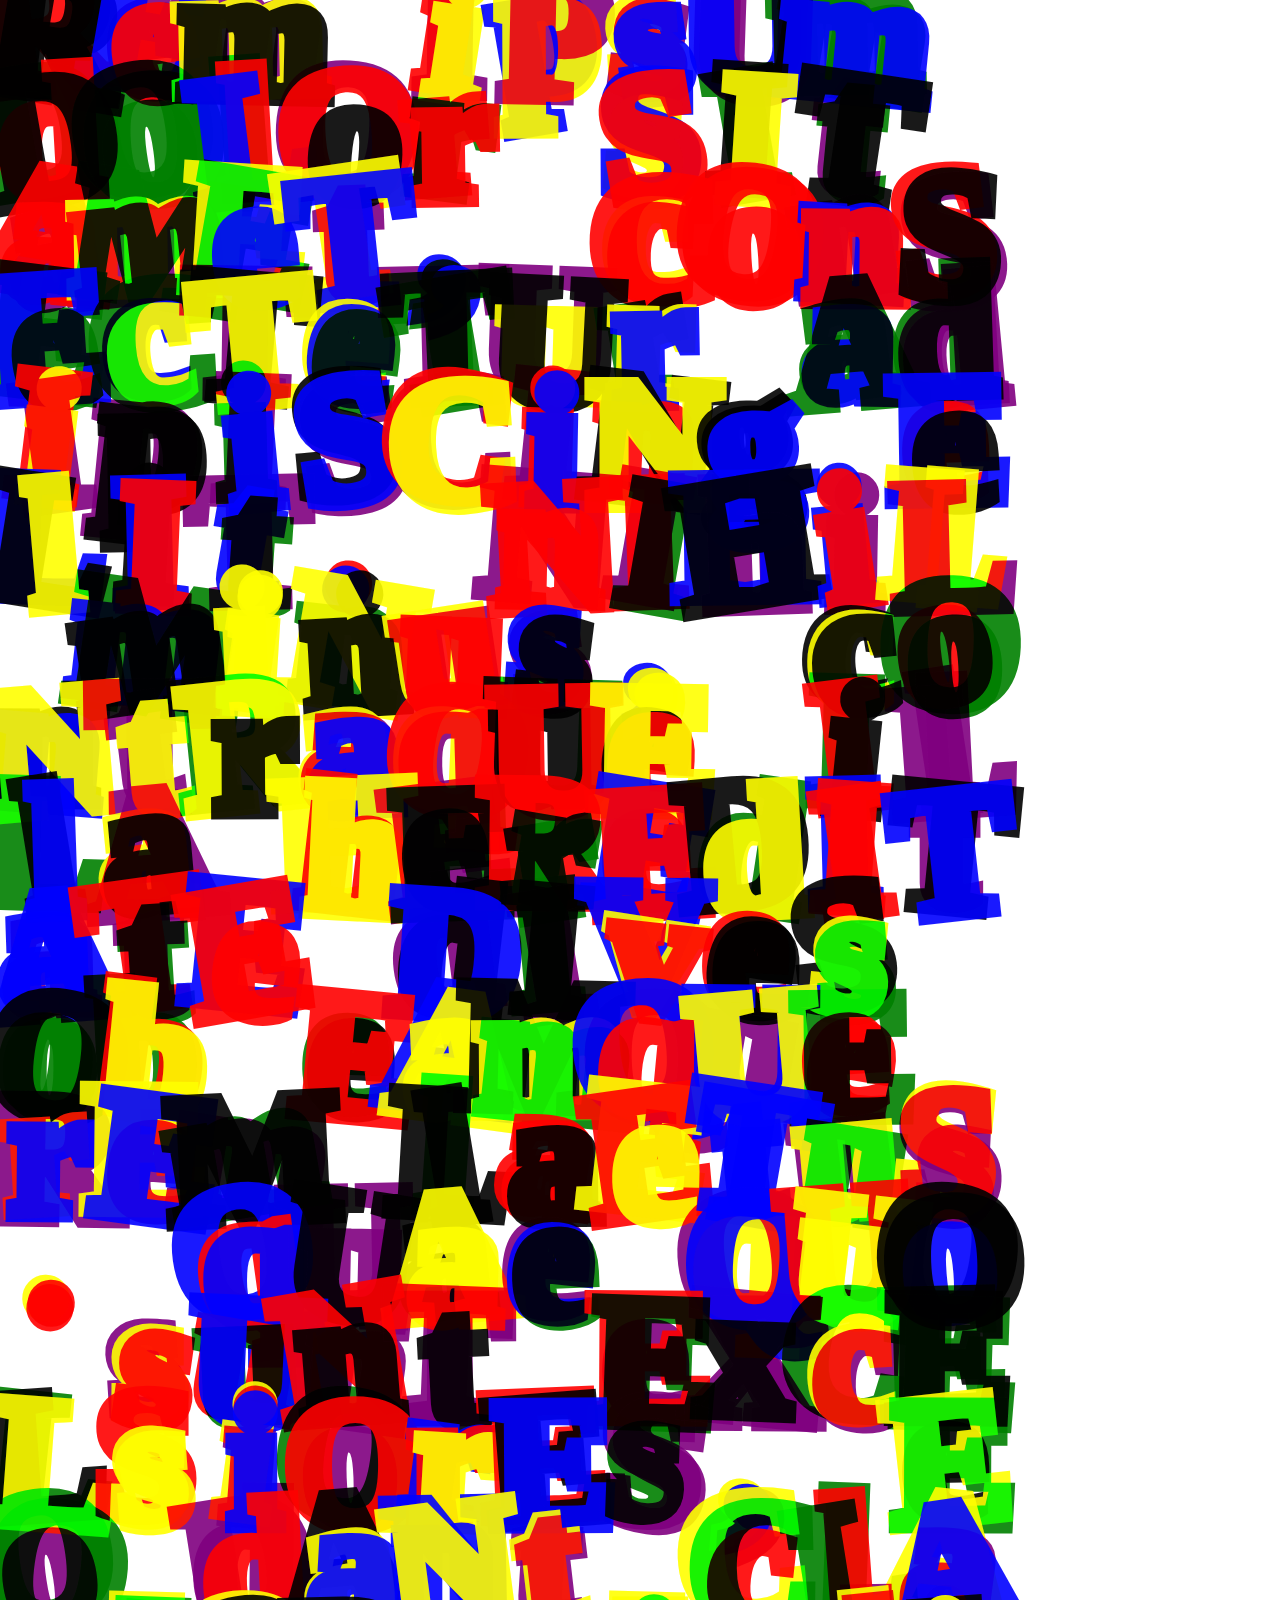
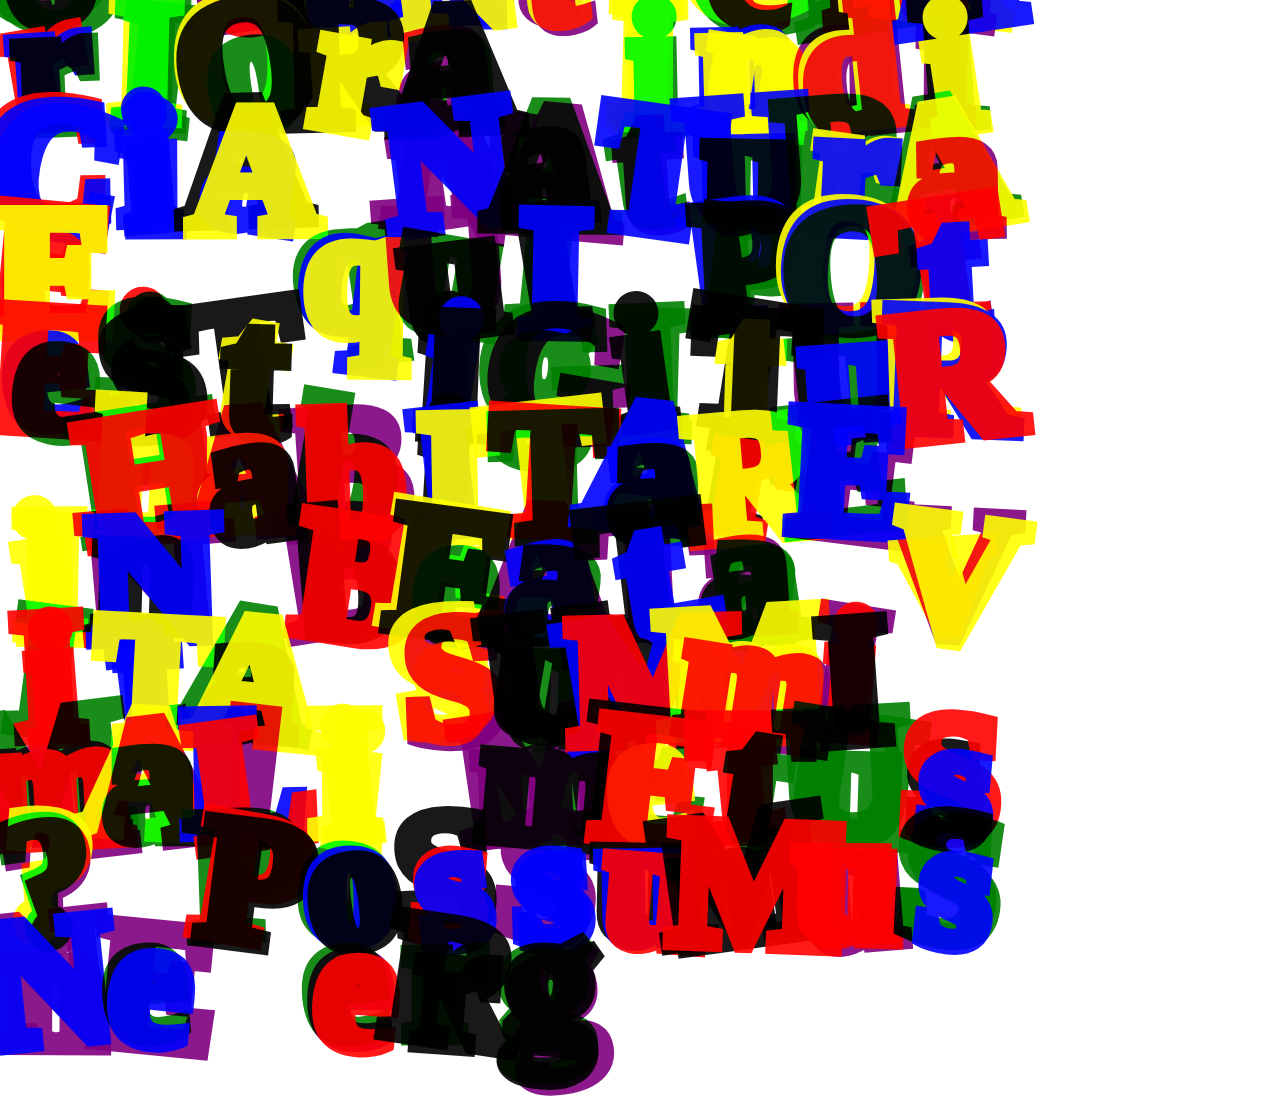
==== index.html @ 1a49ba99 "add: initial commit" ====
<!DOCTYPE html>
<html lang="en">
<head>
    <meta charset="UTF-8">
    <meta name="viewport" content="width=device-width, initial-scale=1.0">
    <title>Document</title>
    <link rel="stylesheet" href="styles.css" />
</head>
<body>
    <div id="main">
        <!-- <div class="letter">
            A
        </div>
        <div class="letterContainer">
            <svg class="letterSvg" style="width: 100%; height: 100%;">
                <text x="0" y="90" fill="black" stroke="red" stroke-width="21" font-family="Noto Sans" font-size="100px" font-weight="800">a</text>
            </svg>
        </div> -->

        <div class="letterContainer">
            <svg class="letterSvg" viewBox="0 0 100 100" preserveAspectRatio="xMidYMid slice">
              <text x="50%" y="50%" fill="red" stroke="red" stroke-width="10" font-family="Noto Sans" font-size="100" font-weight="800" text-anchor="middle" dominant-baseline="middle">a</text>
            </svg>
            <svg class="letterSvg" viewBox="0 0 100 100" preserveAspectRatio="xMidYMid slice" style="top: 20px; left: 20px;">
              <text x="50%" y="50%" fill="yellow" stroke="yellow" stroke-width="10" font-family="Noto Sans" font-size="100" font-weight="800" text-anchor="middle" dominant-baseline="middle">a</text>
            </svg>
        </div>
        <div class="letterContainer">
            <svg class="letterSvg" viewBox="0 0 100 100" preserveAspectRatio="xMidYMid slice">
              <text x="50%" y="50%" fill="blue" stroke="blue" stroke-width="10" font-family="Noto Sans" font-size="100" font-weight="800" text-anchor="middle" dominant-baseline="middle">a</text>
            </svg>
        </div>
    </div>
    
    <script src="app.js"></script>
</body>
</html>
---- styles.css ----
*{
    overflow: visible;
    margin: 0px;
    padding: 0px;
}

:root {
    --baldness: 100px;
  }

#main {
    width: 2048px;
    height: 2048px;

    transform-origin: left top;
    transform: scale(.5);
}


.letterContainer {
    width: 200px;
    height: 200px;
    display: inline-flex;
    justify-content: center;
    align-items: center;
    flex-direction: column;
    /* mix-blend-mode: exclusion; */
    position: relative;
}
.letterSvg {
    width: 100%;
    height: 100%;
    transform-origin: center center;
    transform: scale(2);
    mix-blend-mode: hard-light;
    position: absolute;
    opacity: 0.9;
}

/* svg.letterSvg {

} */
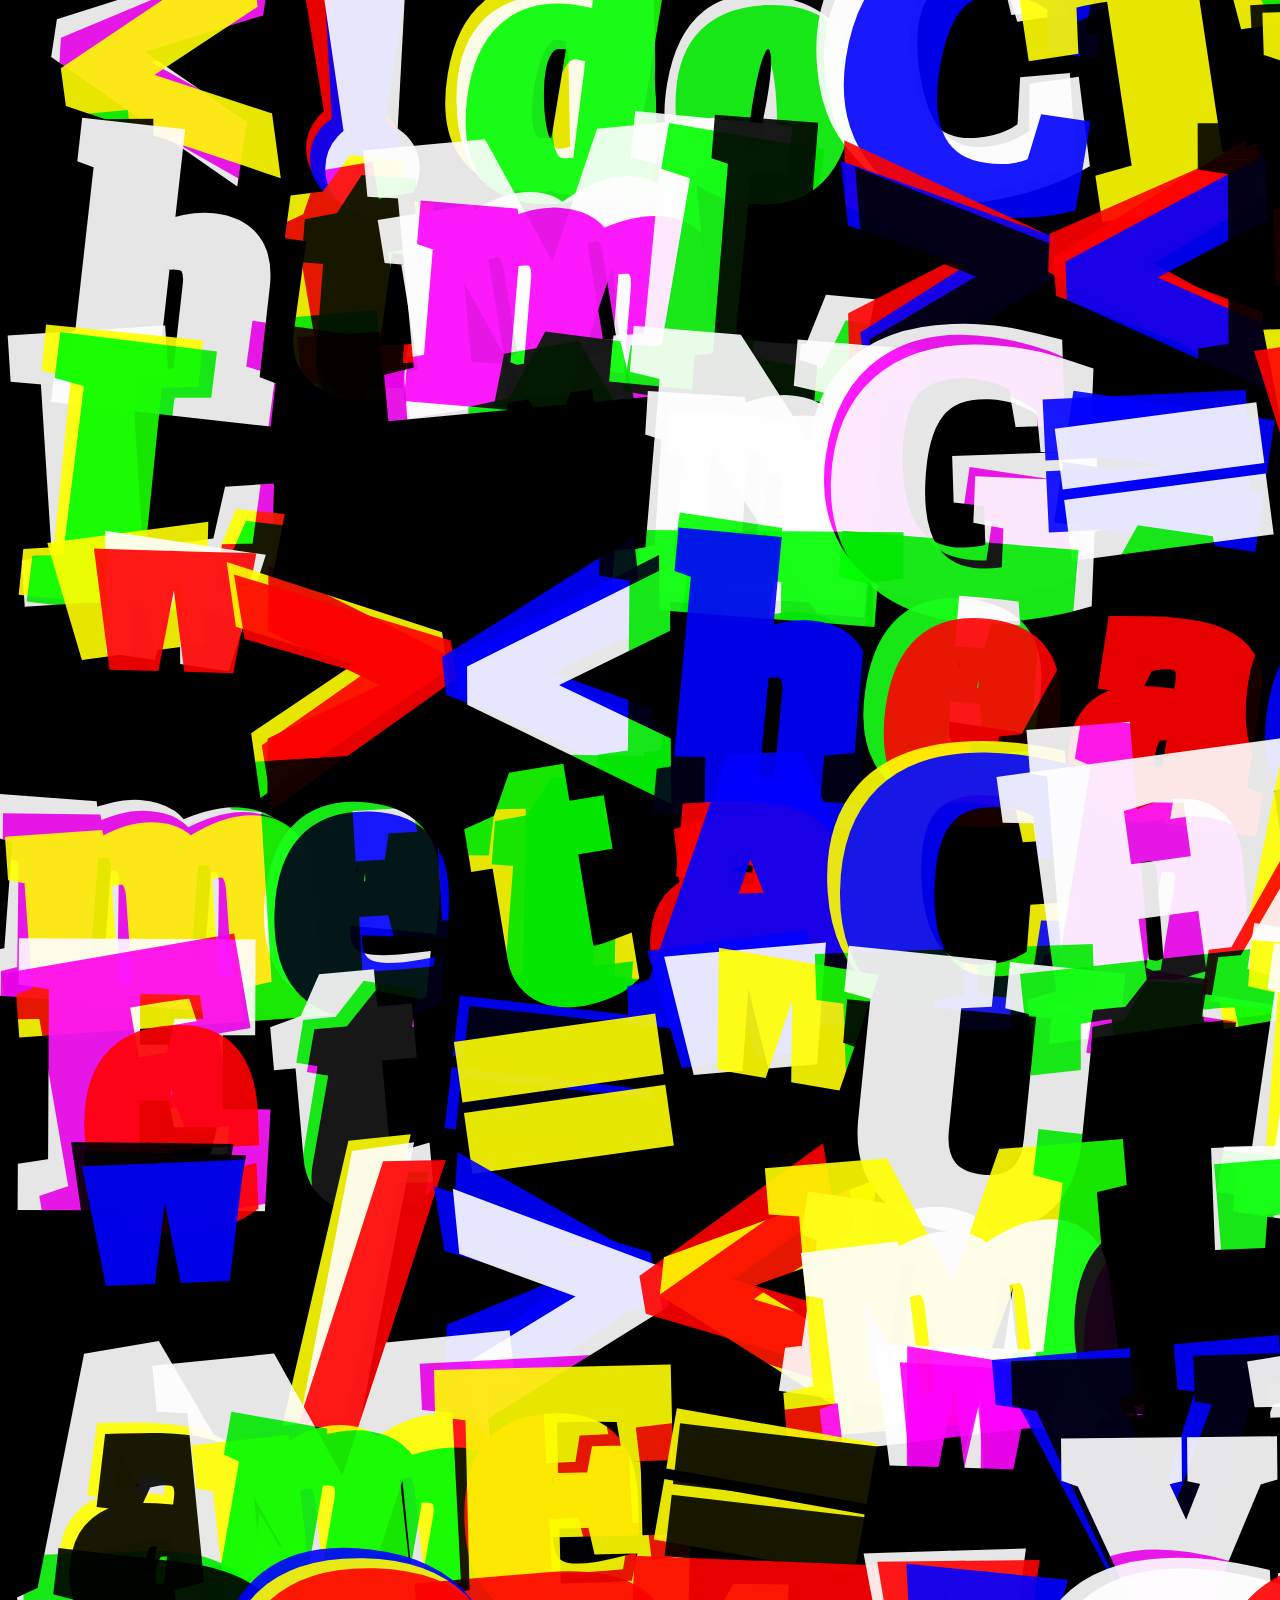
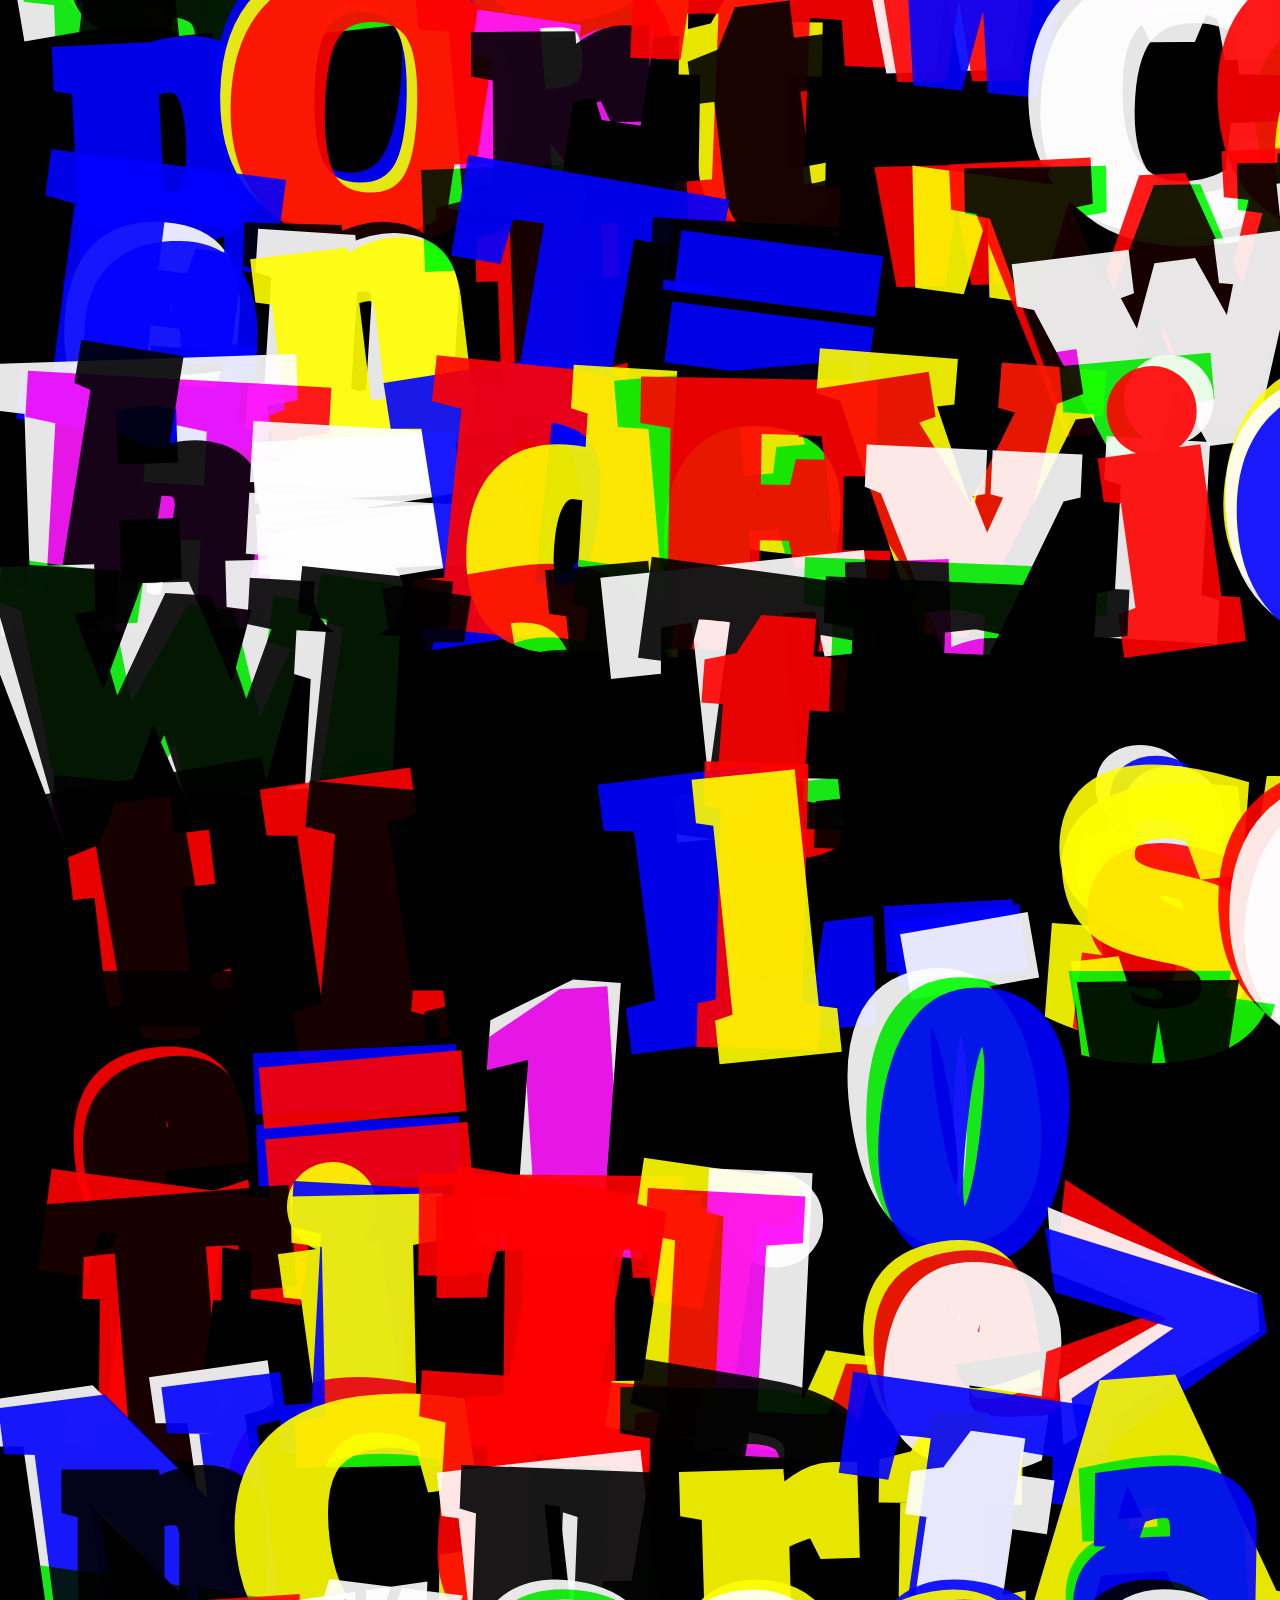
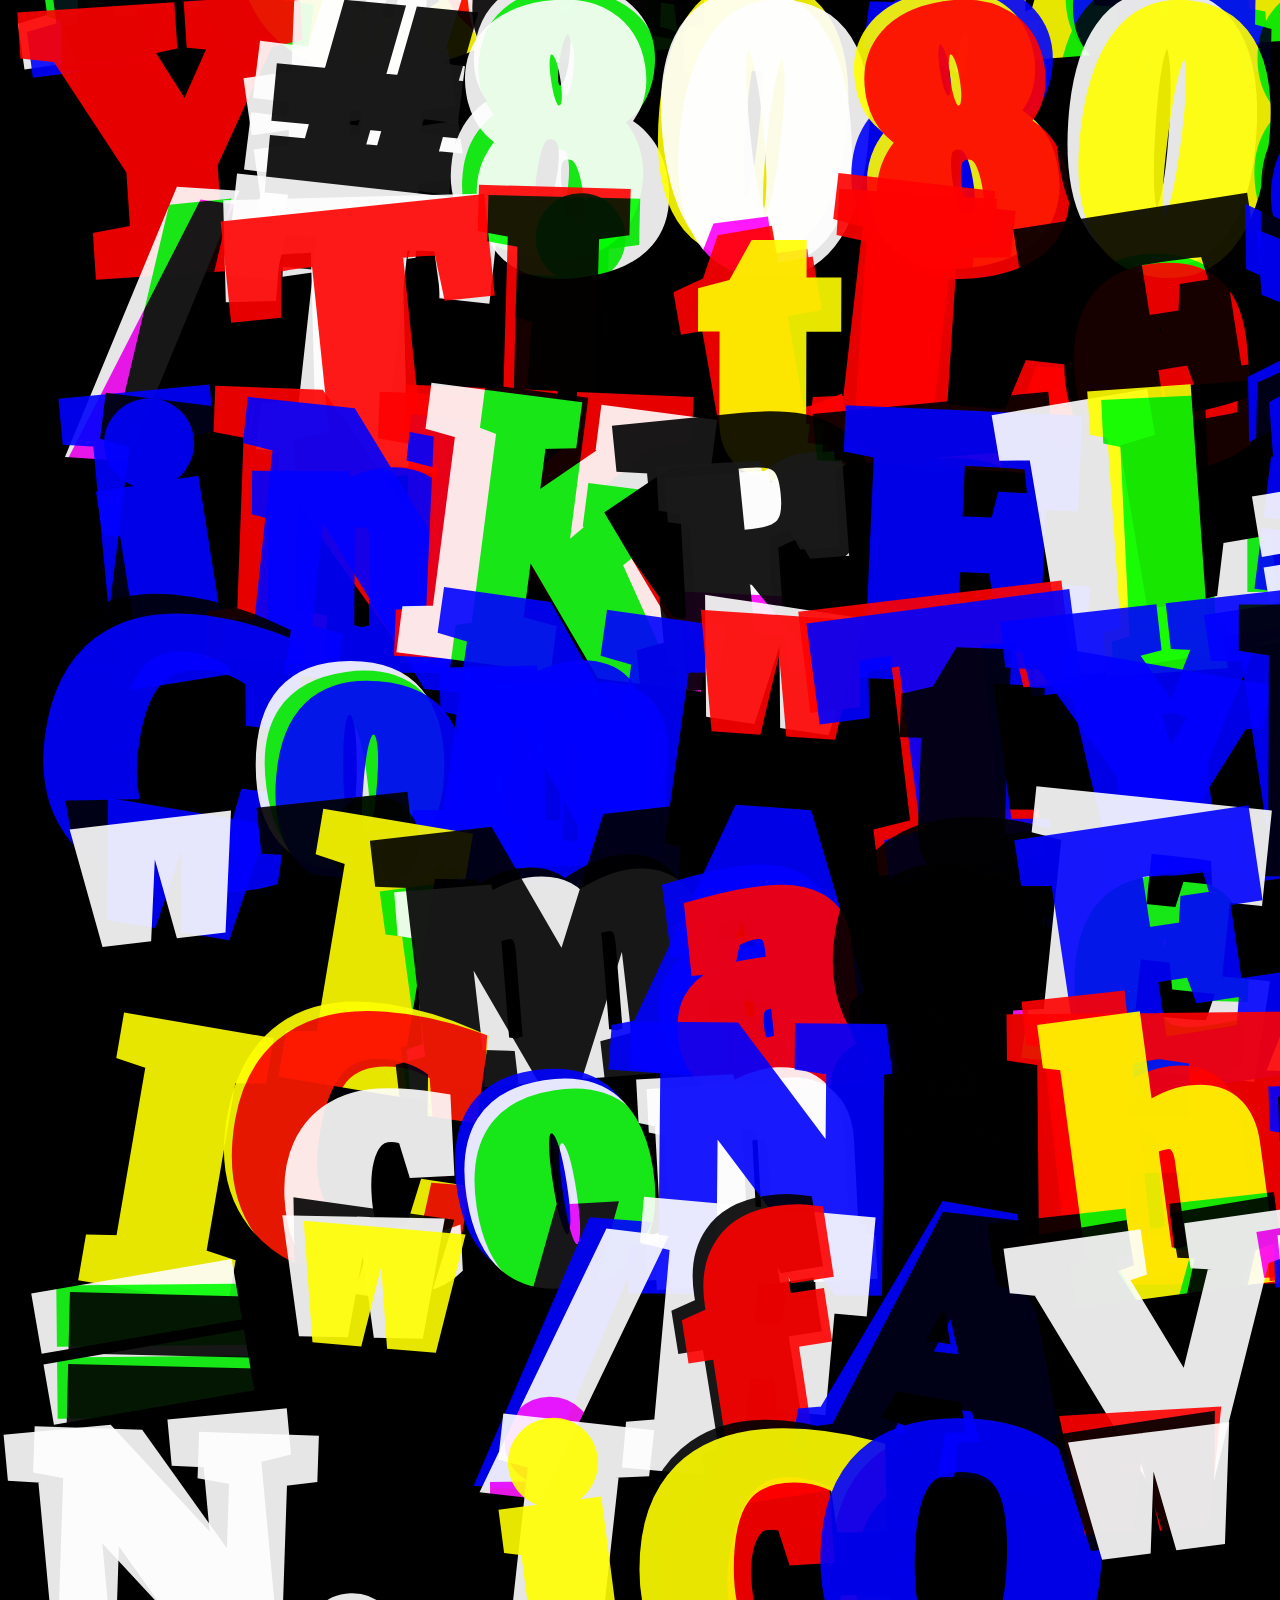
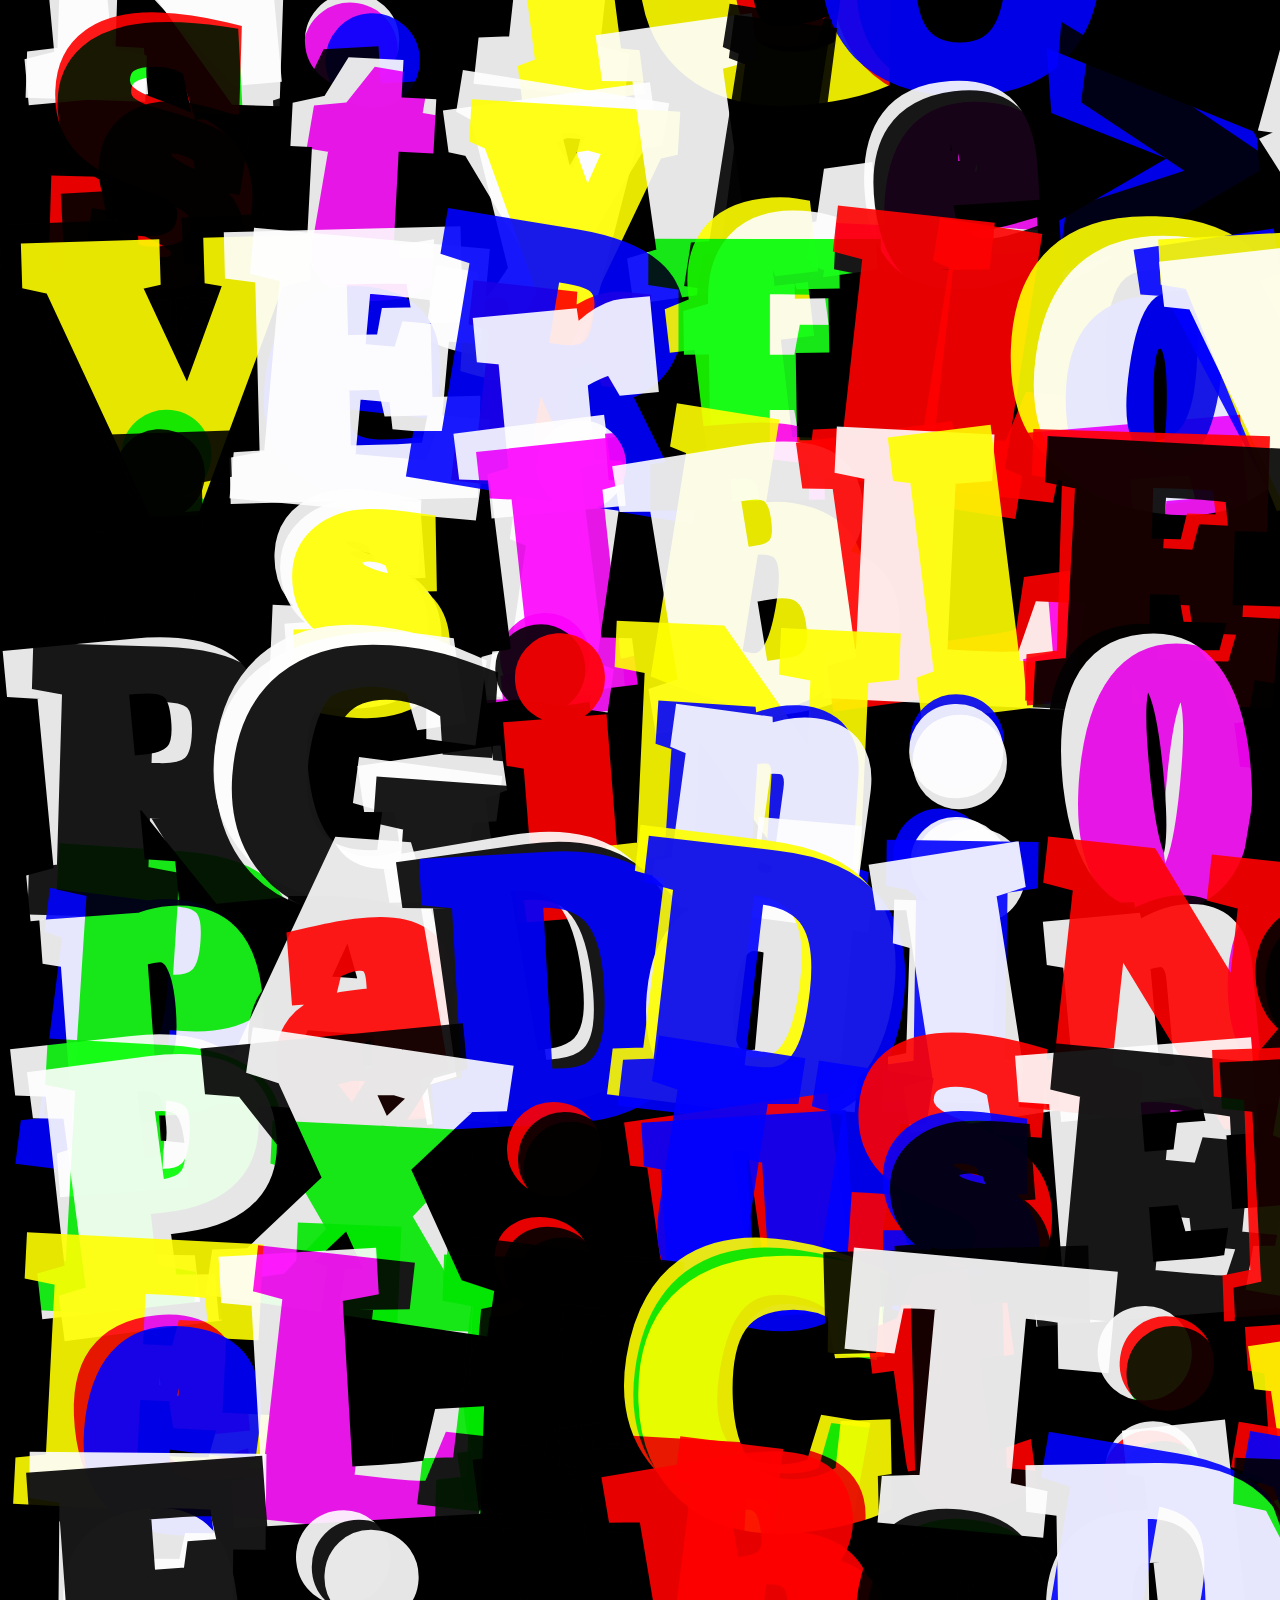
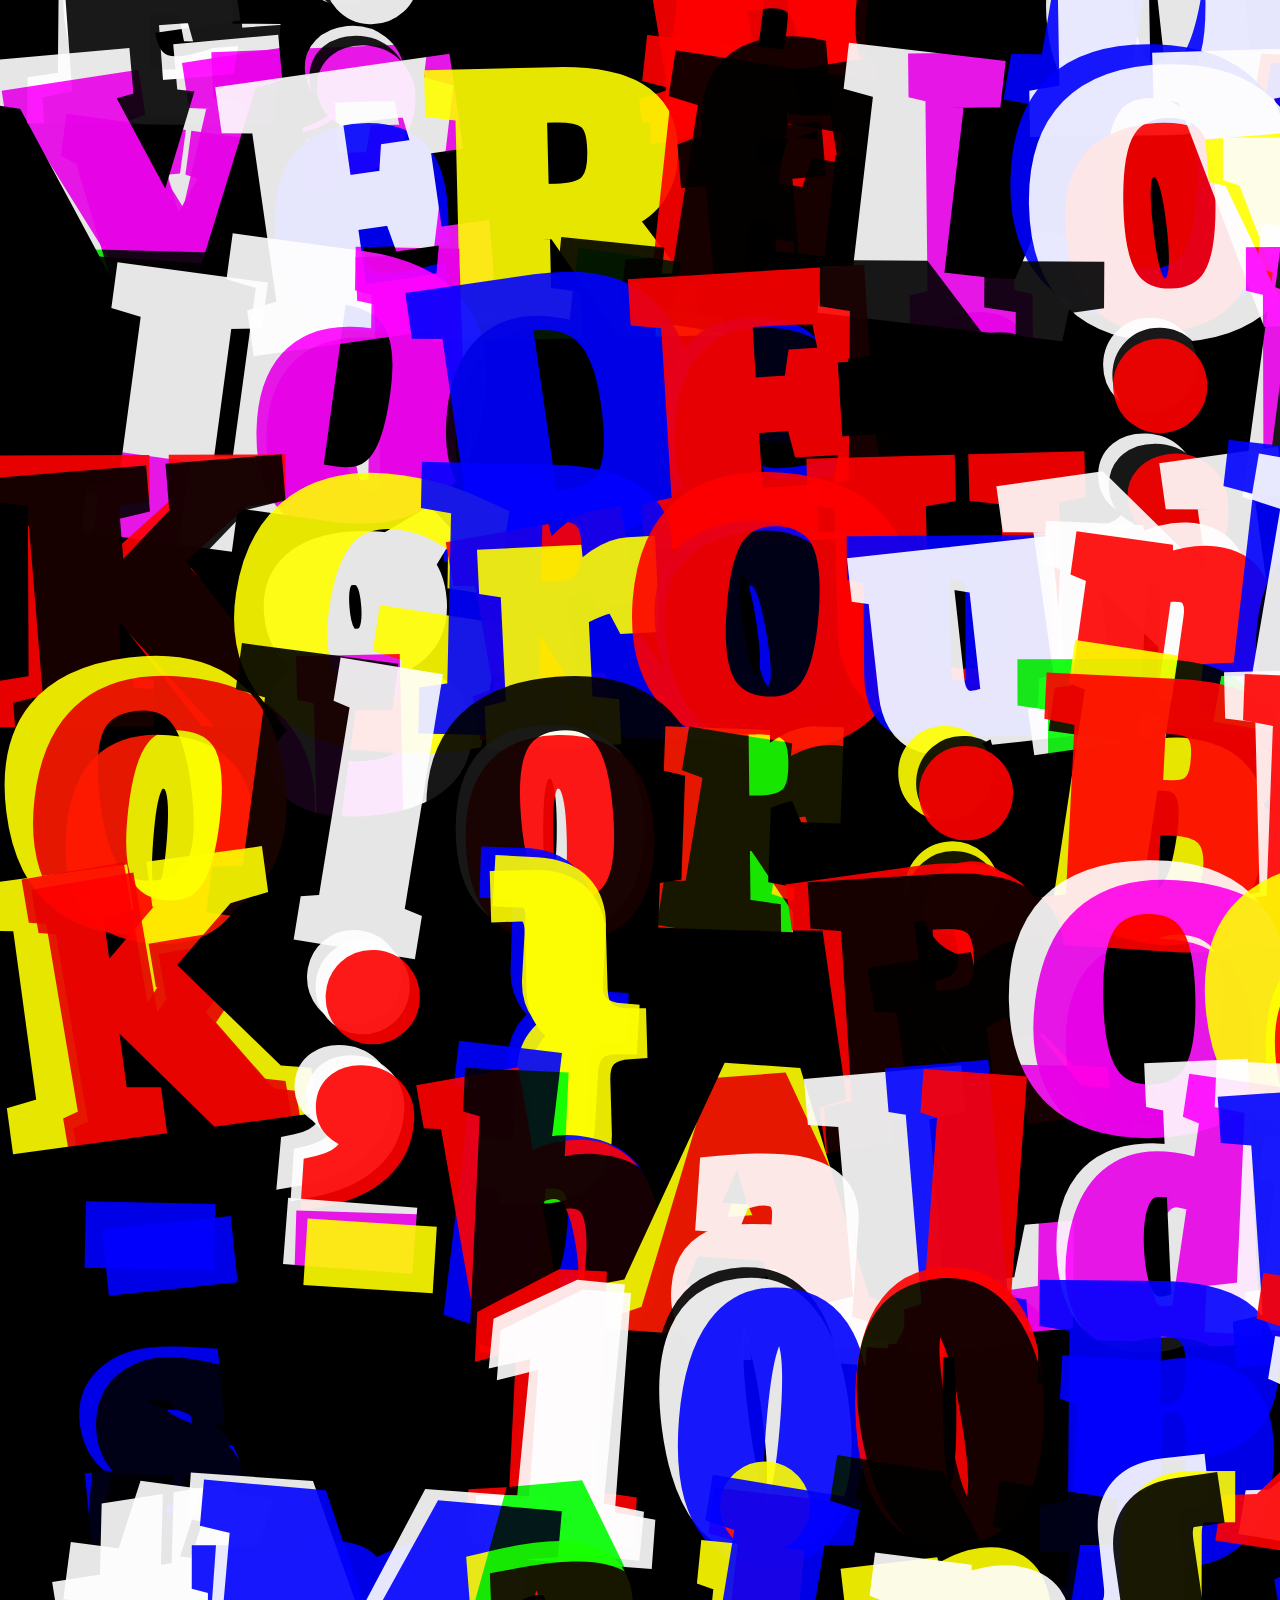
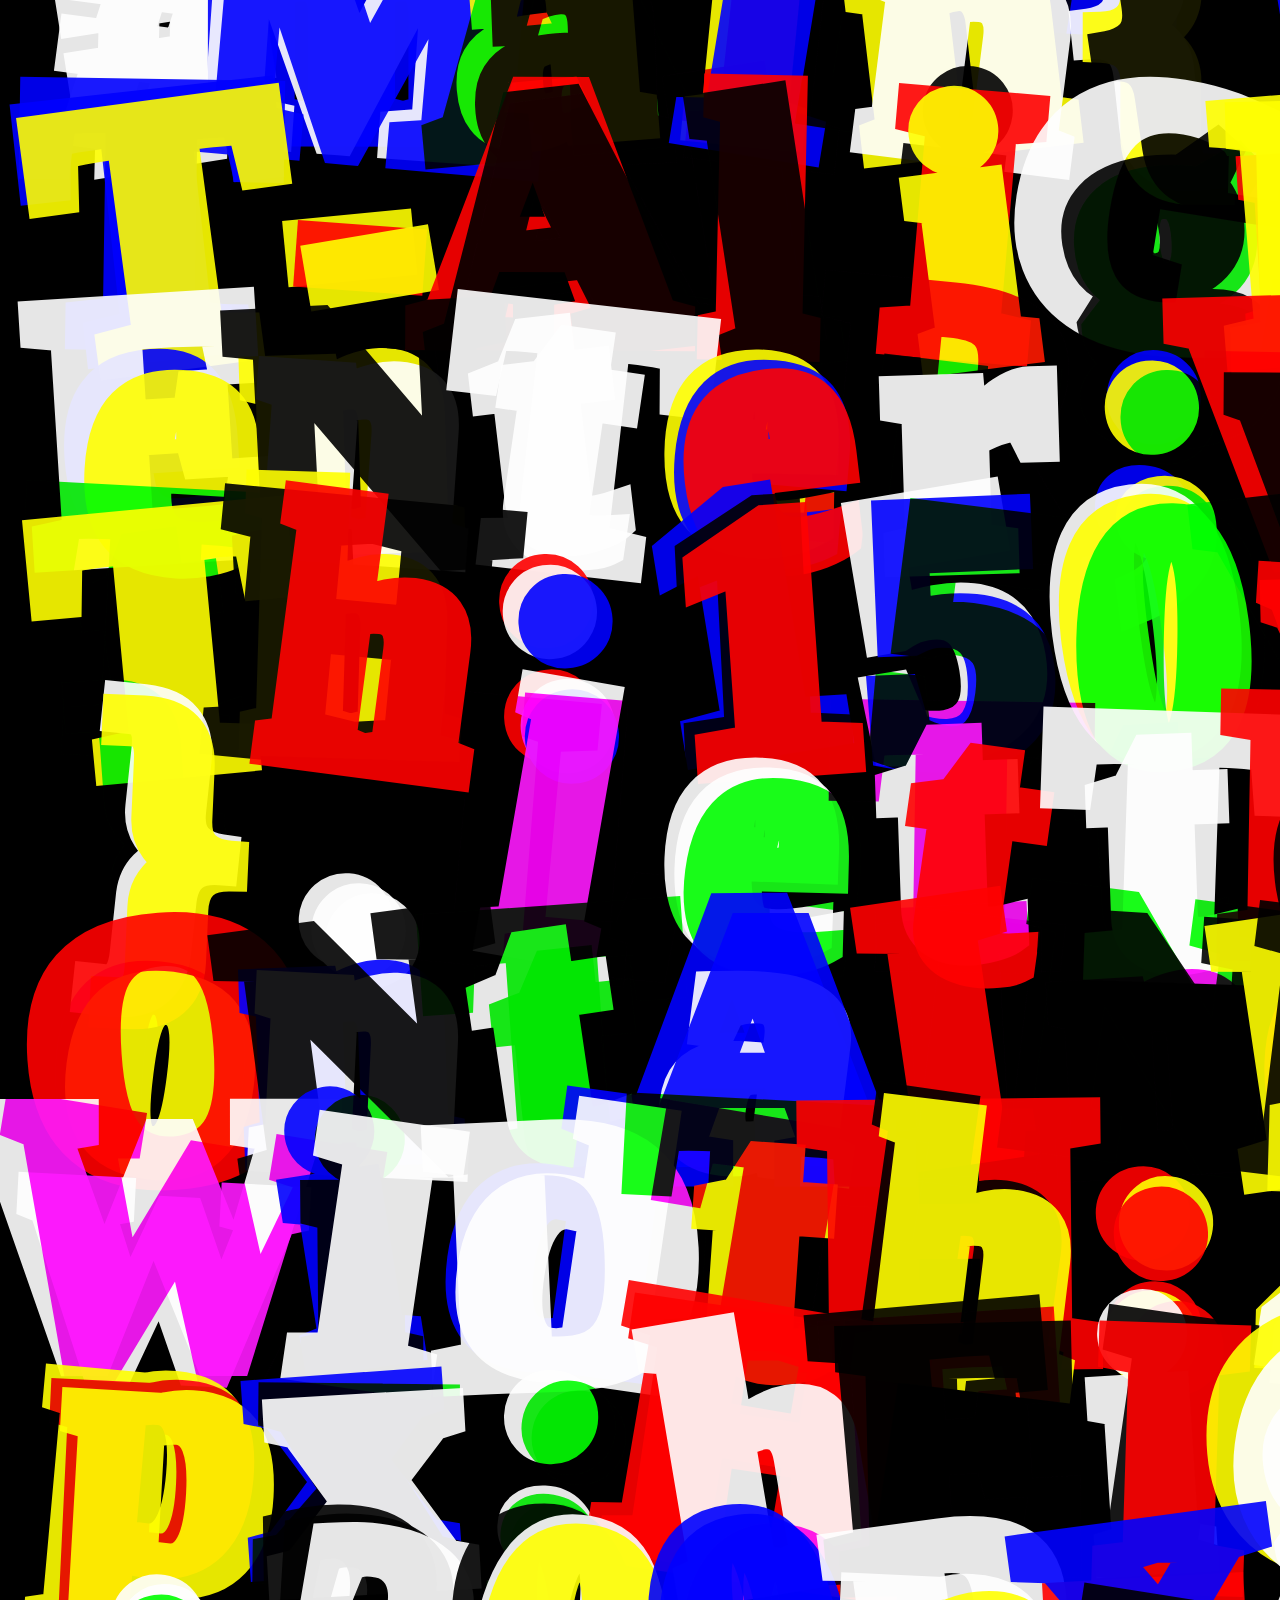
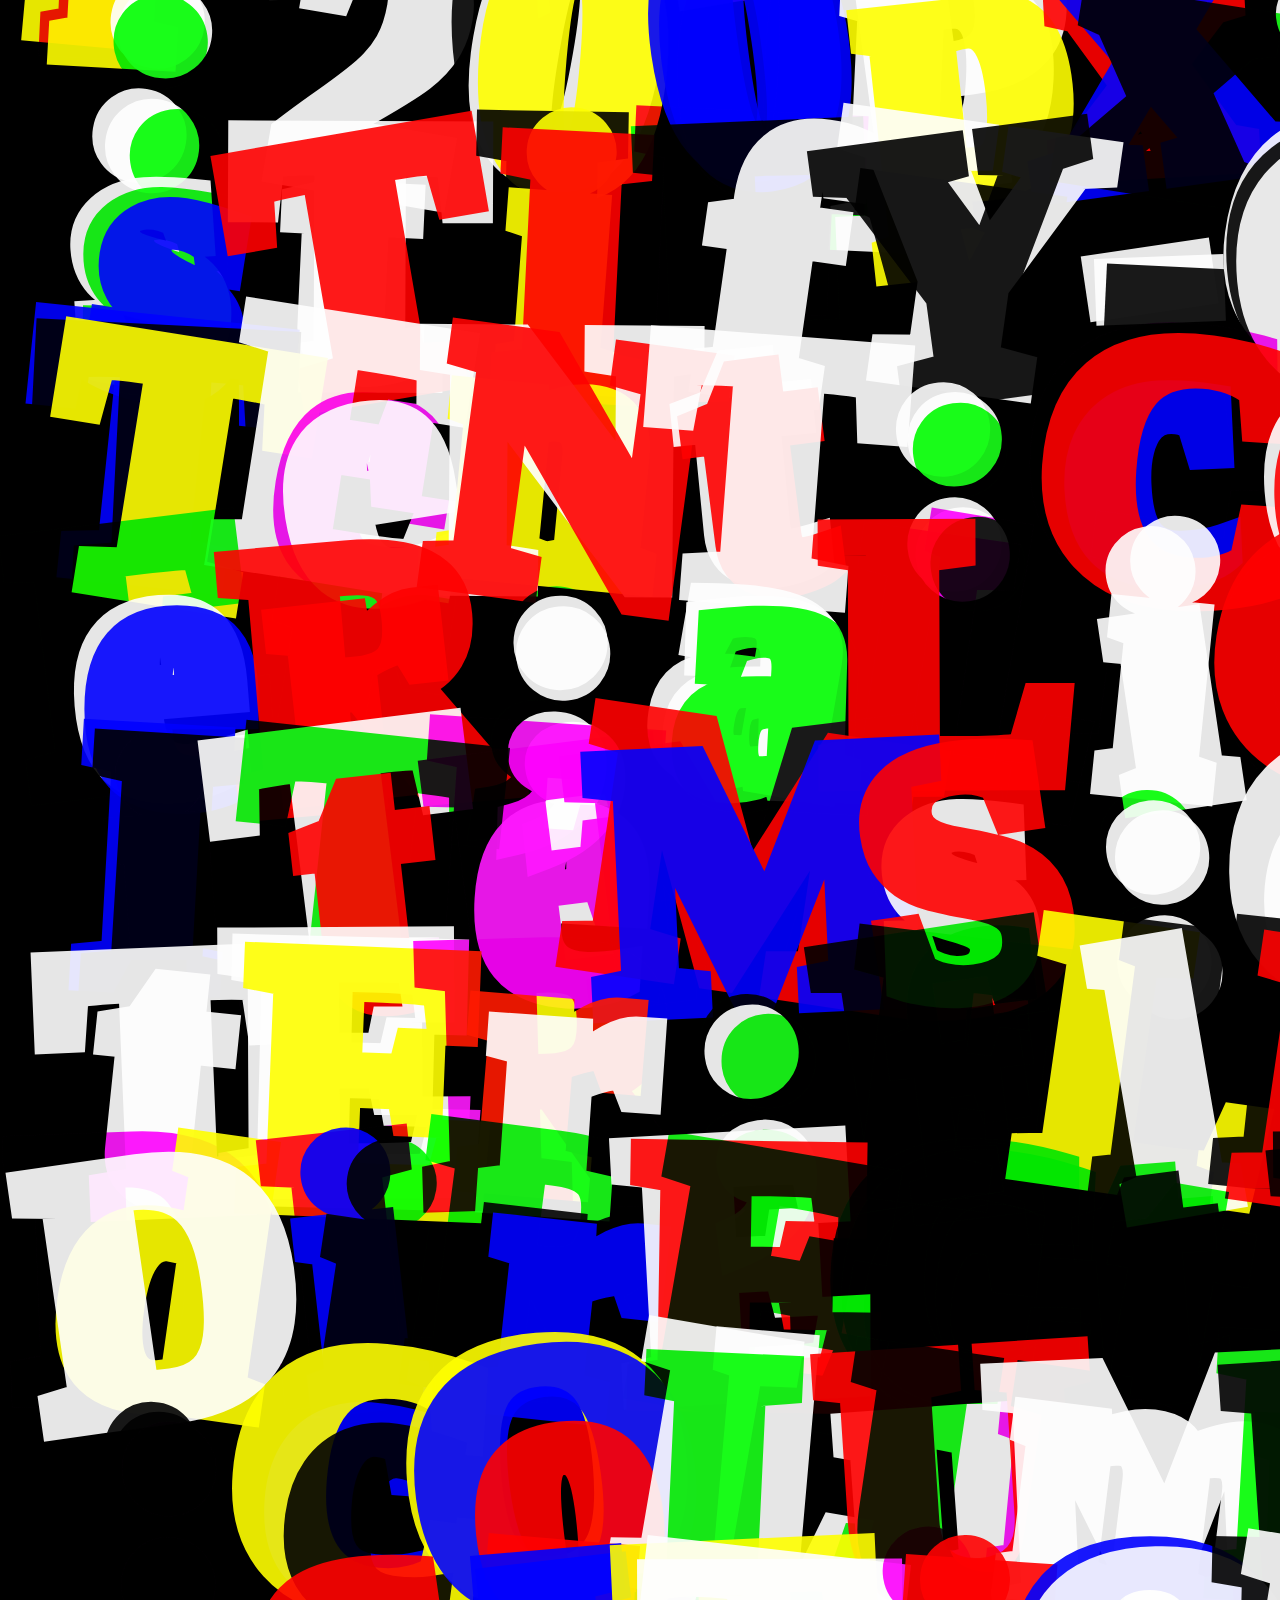
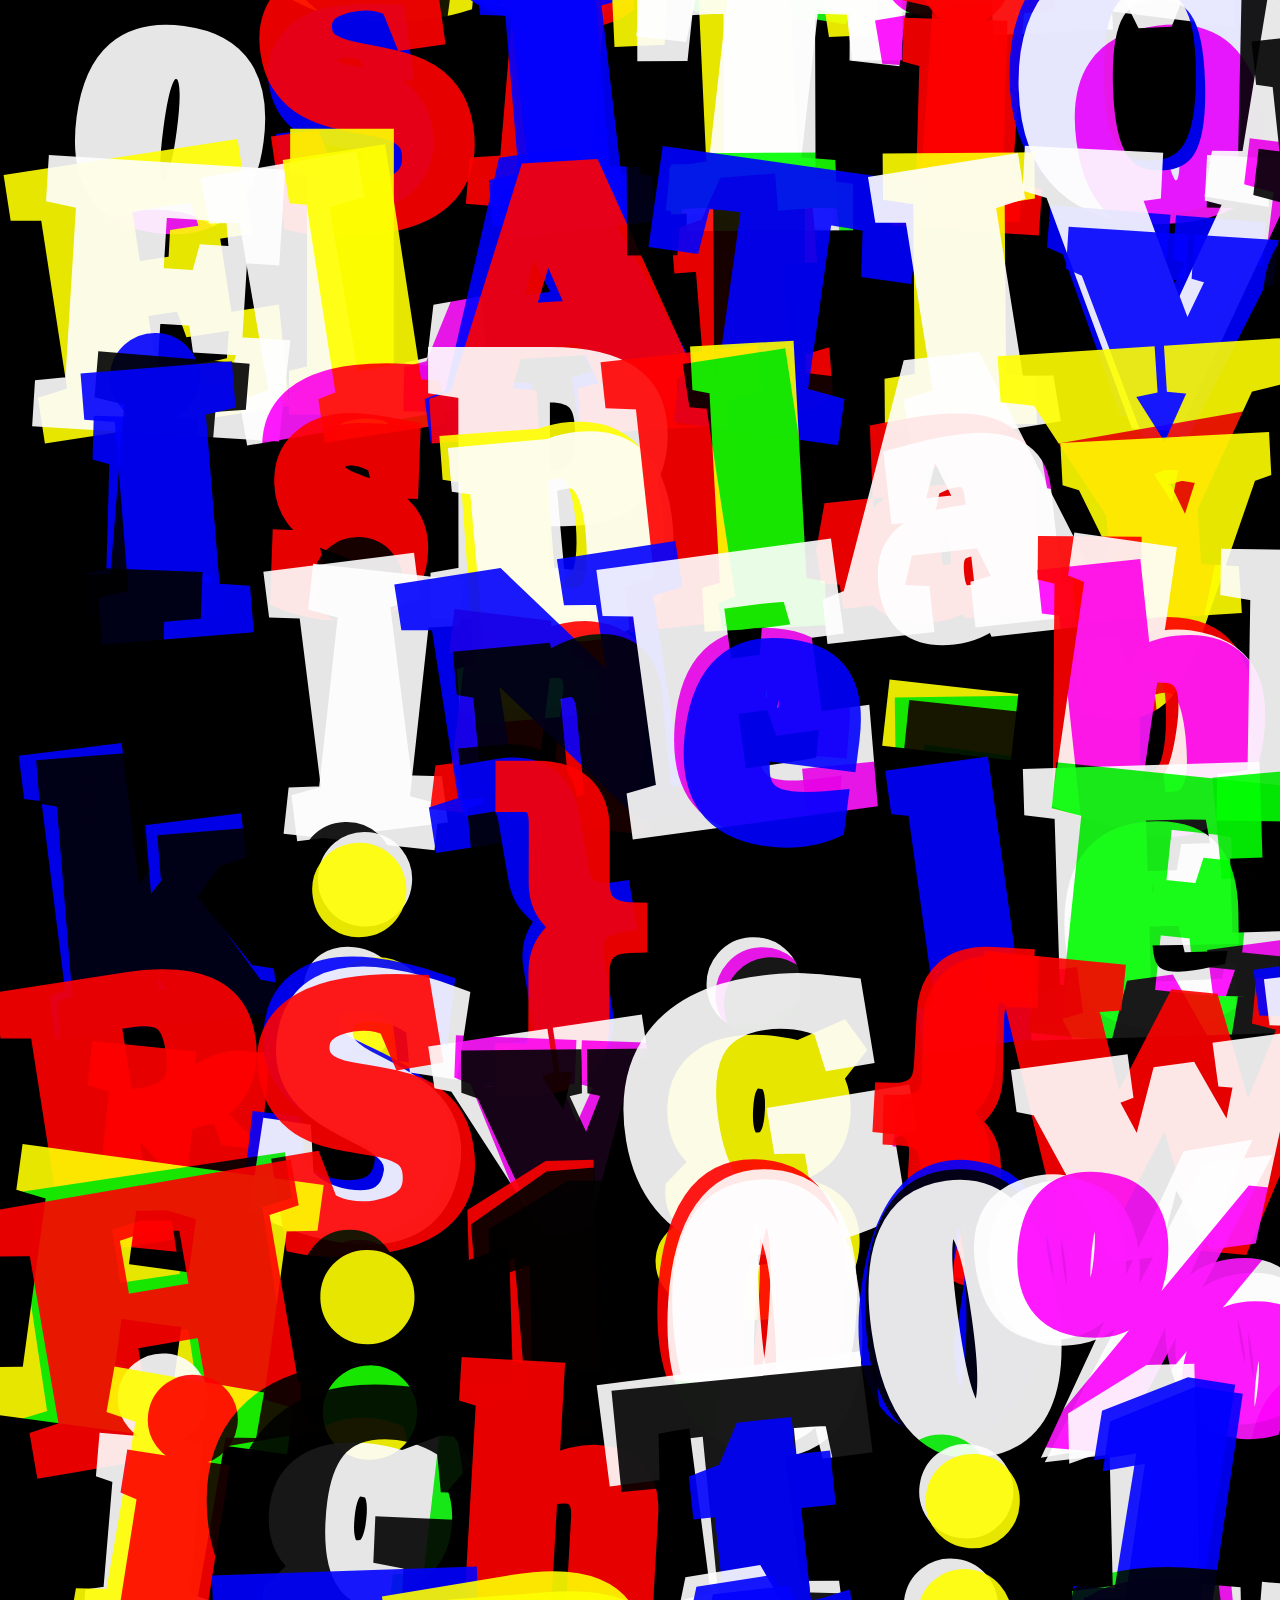
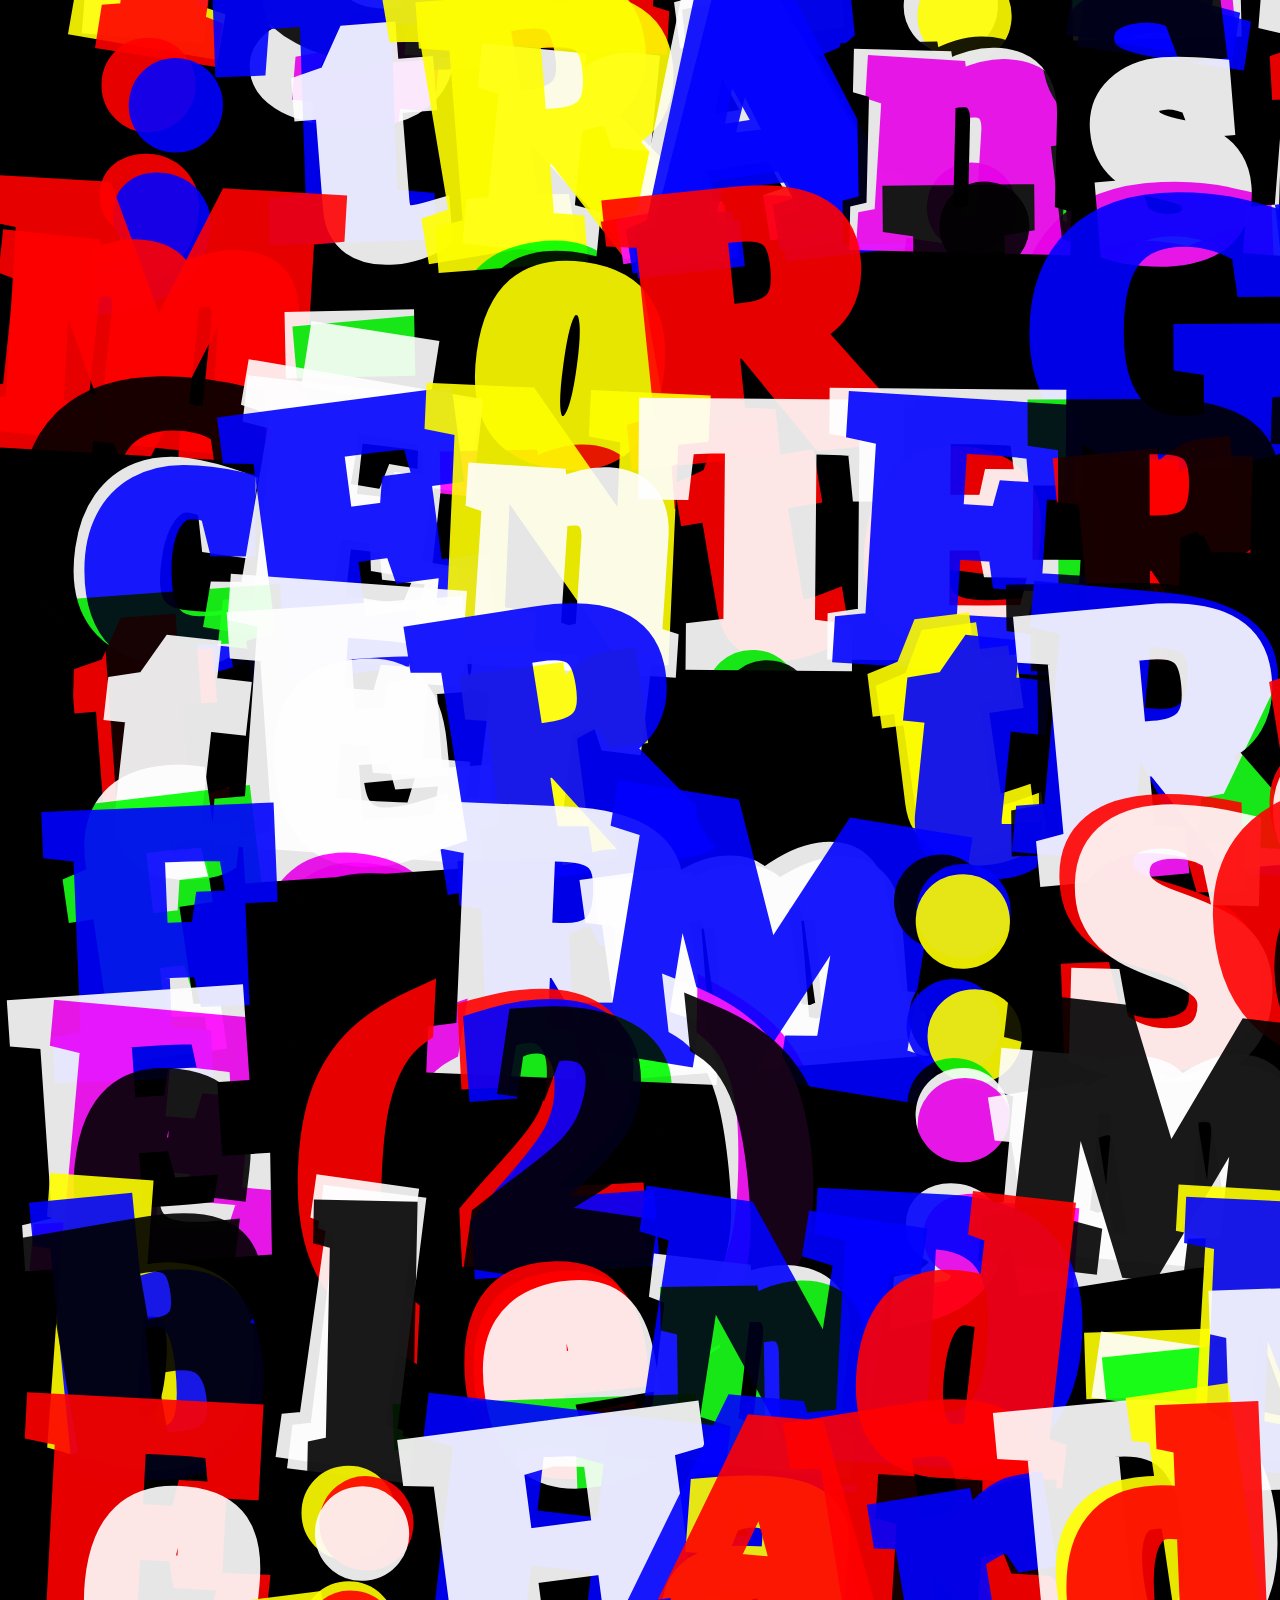
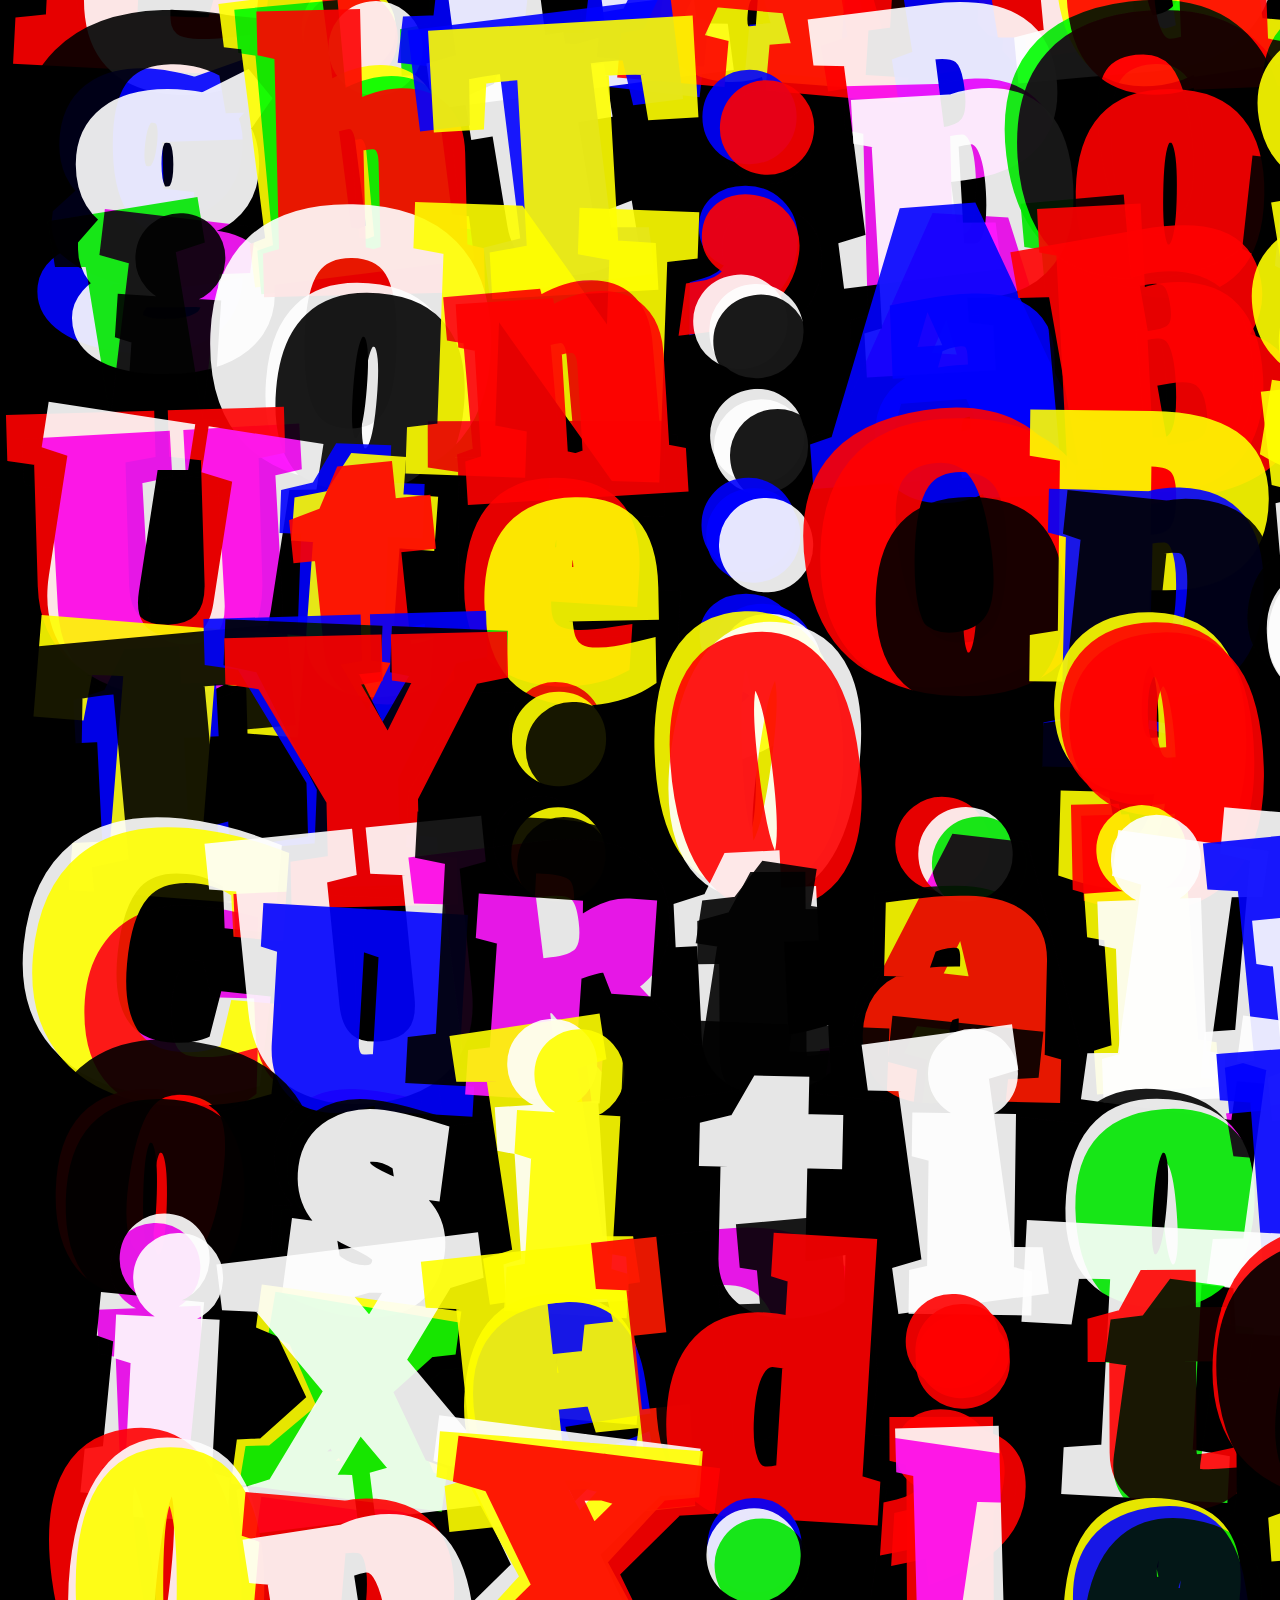
==== commit 02749918: "upd: remove different files" ====
--- a/index.html
+++ b/index.html
@@ -1,37 +1,176 @@
 <!DOCTYPE html>
 <html lang="en">
 <head>
-    <meta charset="UTF-8">
-    <meta name="viewport" content="width=device-width, initial-scale=1.0">
-    <title>Document</title>
-    <link rel="stylesheet" href="styles.css" />
+    <meta charset="UTF-8" />
+    <meta name="viewport" content="width=device-width, initial-scale=1.0" />
+    <title>Iron Curtain by #808080</title>
+    <link rel="icon" type="image/x-icon" href="/favicon.ico" />
+    <style>
+        *{
+            overflow: visible;
+            margin: 0px;
+            padding: 0px;
+            user-select: none;
+        }
+
+        body {
+            overflow: hidden;
+            background-color: black;
+        }
+
+        :root {
+            --baldness: 100px;
+        }
+
+        #main {
+            text-align: center;
+            width: 150vw;
+        }
+
+
+        .letterContainer {
+            width: 200px;
+            height: 200px;
+            justify-content: center;
+            align-items: center;
+            flex-direction: column;
+            position: relative;
+            display: inline-block;
+        }
+        .letterSvg {
+            width: 100%;
+            height: 100%;
+            transform-origin: center center;
+            transform: scale(2);
+            mix-blend-mode: hard-light;
+            position: absolute;
+            opacity: 0.9;
+        }
+
+        #curtain {
+            position: fixed;
+            top: 0px;
+            left: 0px;
+            width: 100vw;
+            height: 100vh;
+            z-index: 200;
+            background-color: black;
+        }
+
+    </style>
 </head>
 <body>
-    <div id="main">
-        <!-- <div class="letter">
-            A
-        </div>
-        <div class="letterContainer">
-            <svg class="letterSvg" style="width: 100%; height: 100%;">
-                <text x="0" y="90" fill="black" stroke="red" stroke-width="21" font-family="Noto Sans" font-size="100px" font-weight="800">a</text>
-            </svg>
-        </div> -->
+    <div id="main"></div>
+    <div id="curtain"></div>
+    
+    <script>
+        'use strict'
 
-        <div class="letterContainer">
-            <svg class="letterSvg" viewBox="0 0 100 100" preserveAspectRatio="xMidYMid slice">
-              <text x="50%" y="50%" fill="red" stroke="red" stroke-width="10" font-family="Noto Sans" font-size="100" font-weight="800" text-anchor="middle" dominant-baseline="middle">a</text>
-            </svg>
-            <svg class="letterSvg" viewBox="0 0 100 100" preserveAspectRatio="xMidYMid slice" style="top: 20px; left: 20px;">
-              <text x="50%" y="50%" fill="yellow" stroke="yellow" stroke-width="10" font-family="Noto Sans" font-size="100" font-weight="800" text-anchor="middle" dominant-baseline="middle">a</text>
-            </svg>
-        </div>
-        <div class="letterContainer">
-            <svg class="letterSvg" viewBox="0 0 100 100" preserveAspectRatio="xMidYMid slice">
-              <text x="50%" y="50%" fill="blue" stroke="blue" stroke-width="10" font-family="Noto Sans" font-size="100" font-weight="800" text-anchor="middle" dominant-baseline="middle">a</text>
-            </svg>
-        </div>
-    </div>
-    
-    <script src="app.js"></script>
+        const LETTER_WIDTH = 128;
+        const LETTER_HEIGHT = 128;
+        const LETTERS_COUNT = 256;
+        const COLORS = [
+            'red',
+            'green',
+            'blue',
+            'yellow',
+            'purple',
+            'white',
+            'white',
+            'black',
+        ];
+        const main = document.getElementById('main');
+        const SVG_NS = 'http://www.w3.org/2000/svg';
+        const SAME_LETTER_SHIFT = 10;
+        const STROKE_WIDTH = 10;
+        const LETTER_SCALE = 1.8;
+
+        function getColor() {
+            return COLORS[randomInt(0, COLORS.length)];
+        }
+        function randomInt(a, b) {
+            if (b <= a) {
+                throw new Error("b must be greater than a");
+            }
+            return Math.floor(Math.random() * (b - a) + a);
+        }
+        function map(num, frombottom, fromtop, tobottom, totop) {
+            let a = num - frombottom;
+            a *= (totop-tobottom)/(fromtop-frombottom);
+            a += tobottom;
+            return a;
+        }
+
+        async function getText() {
+            try {
+                const response = await fetch(window.location.href);
+                const text = await response.text();
+                return text;
+            } catch (error) {
+                console.error('Error fetching text:', error);
+                return 'Lorem ipsum dolor sit amet, consectetur adipiscing elit. Nihil minus, contraque illa hereditate dives ob eamque rem laetus. Quae quo sunt excelsiores, eo dant clariora indicia naturae. Qui potest igitur habitare in beata vita summi mali metus? Possumusne ergo in vita summum bonum dicere, cum id ne in cena quidem posse videamur? Ergo, si semel tristior effectus est, hilara vita amissa est? Ut optime, secundum naturam affectum esse possit. Duo Reges: constructio interrete. An hoc usque quaque, aliter in vita?';
+            }
+        }
+
+        function moveAtRandomPoint() {
+            const randomY = Math.floor(Math.random() * main.scrollHeight);
+            window.scrollTo(0, randomY);
+        }
+
+        async function generatePage() {
+            const realText = (await getText()).replaceAll('\n', '').replaceAll(' ', '');
+            for (let i = 0; i < realText.length; i++) {
+                const letterDiv = document.createElement('div');
+                letterDiv.classList.add('letterContainer');
+                // letterDiv.style.backgroundColor = getColor();
+
+                for (let j = -1; j < 2; j++) {
+                    const letterSvg = document.createElementNS(SVG_NS, 'svg');
+                    letterSvg.classList.add('letterSvg');
+                    letterSvg.style.top = SAME_LETTER_SHIFT * j + 'px';
+                    letterSvg.style.left = SAME_LETTER_SHIFT * j + 'px';
+                    // letterSvg.setAttributeNS(SVG_NS, 'viewBox', '0 0 100 100');
+                    // letterSvg.setAttributeNS(SVG_NS, 'preserveAspectRatio', 'xMidYMid slice');
+                    letterSvg.setAttribute('viewBox', '0 0 100 100');
+                    letterSvg.setAttribute('preserveAspectRatio', 'xMidYMid slice');
+
+                    const letterText = document.createElementNS(SVG_NS, 'text');
+                    letterSvg.style.transform = `rotate(${map(Math.random(), 0, 1, -10, 10)}deg) scale(${LETTER_SCALE})`;
+
+                    letterText.setAttribute('x', '50%');
+                    letterText.setAttribute('y', '50%');
+                    const color = getColor();
+                    letterText.setAttribute('fill', color);
+                    letterText.setAttribute('stroke', color);
+                    letterText.setAttribute('stroke-width', STROKE_WIDTH);
+                    letterText.setAttribute('font-family', 'Noto Sans');
+                    letterText.setAttribute('font-size', 100);
+                    letterText.setAttribute('font-weight', 800);
+                    letterText.setAttribute('text-anchor', 'middle');
+                    letterText.setAttribute('dominant-baseline', 'middle');
+                    letterText.style.zIndex = randomInt(1, 512);
+
+                    letterText.innerHTML = Math.random() < .5 ? realText[i].toLowerCase() : realText[i].toUpperCase();
+                    // letterText.innerText = realText[i];
+                    letterSvg.appendChild(letterText);
+                    letterDiv.appendChild(letterSvg);
+                }
+
+                main.appendChild(letterDiv);
+            }
+        
+            moveAtRandomPoint();
+        }
+
+        generatePage();
+
+        document.getElementById('curtain').onclick = _ => {
+            document.getElementById('curtain').remove();
+        }
+        main.onclick = _ => {
+            moveAtRandomPoint();
+        }
+
+    </script>
 </body>
 </html>
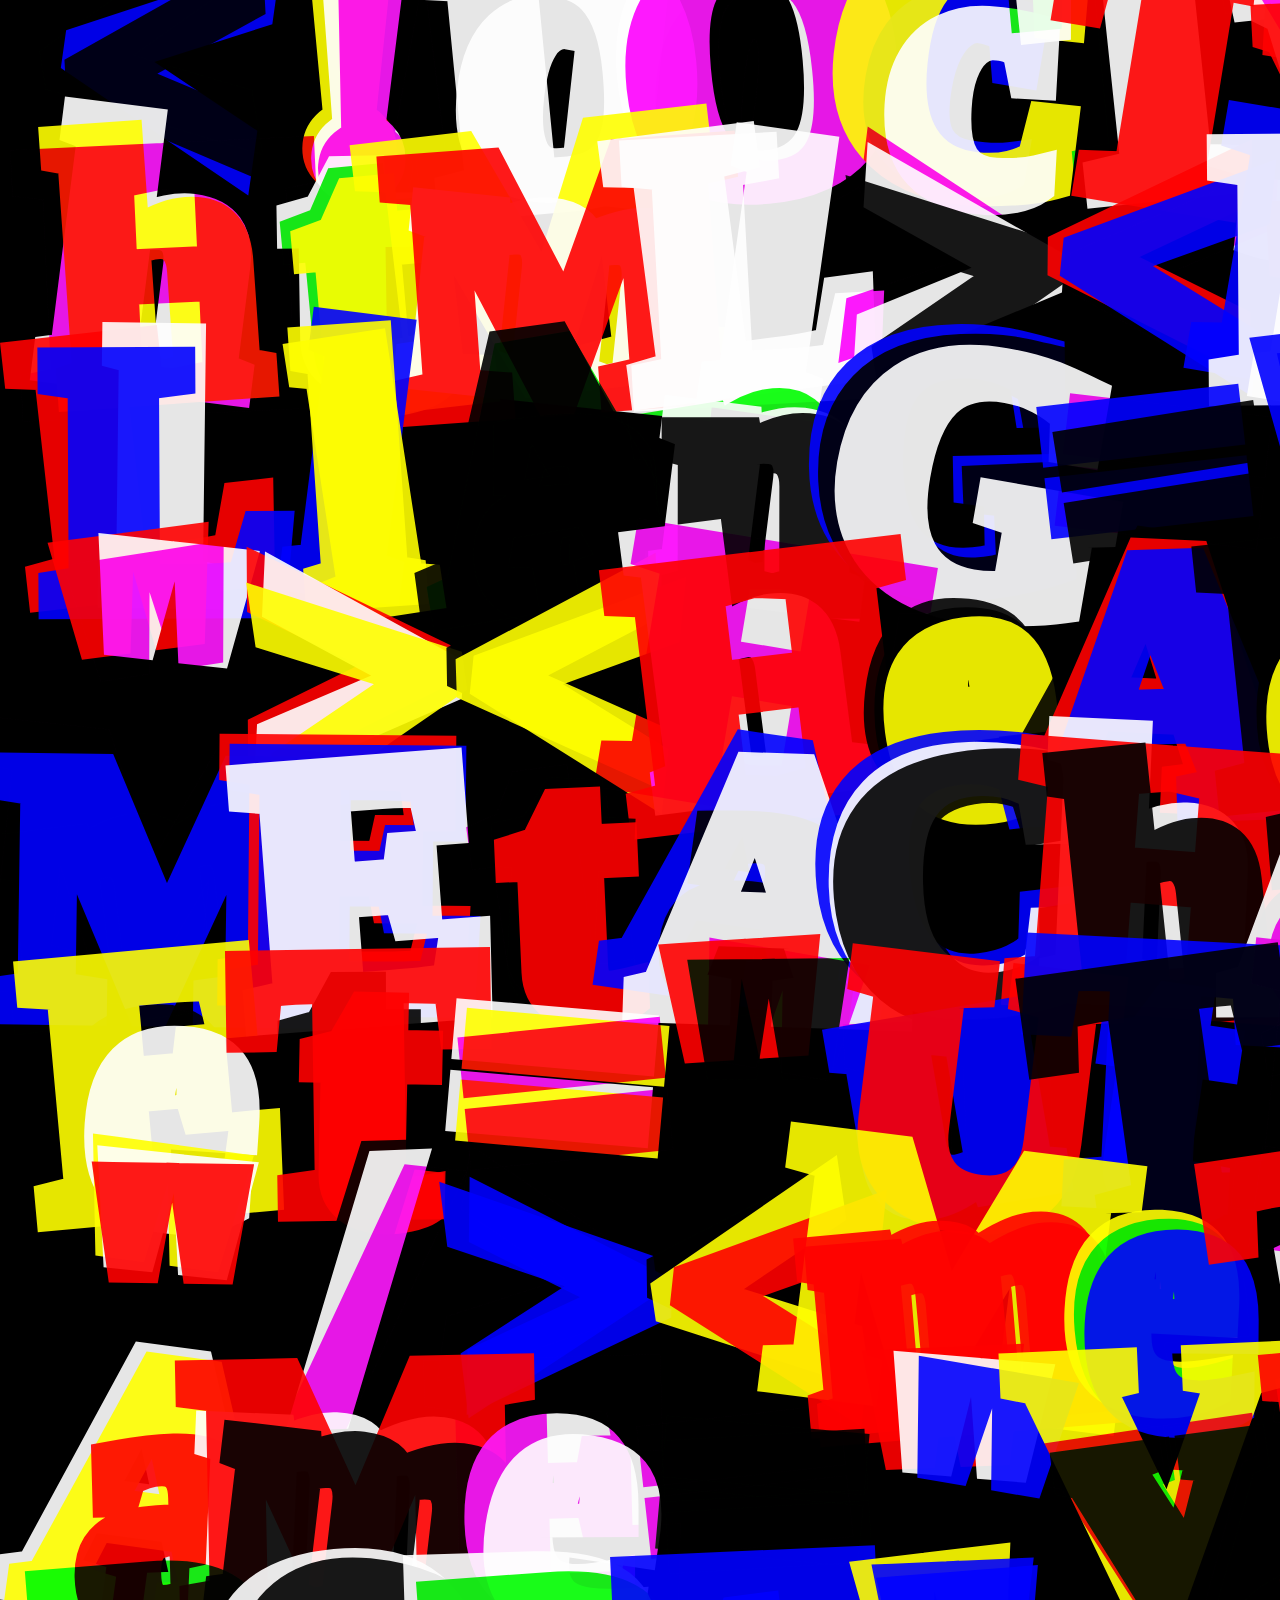
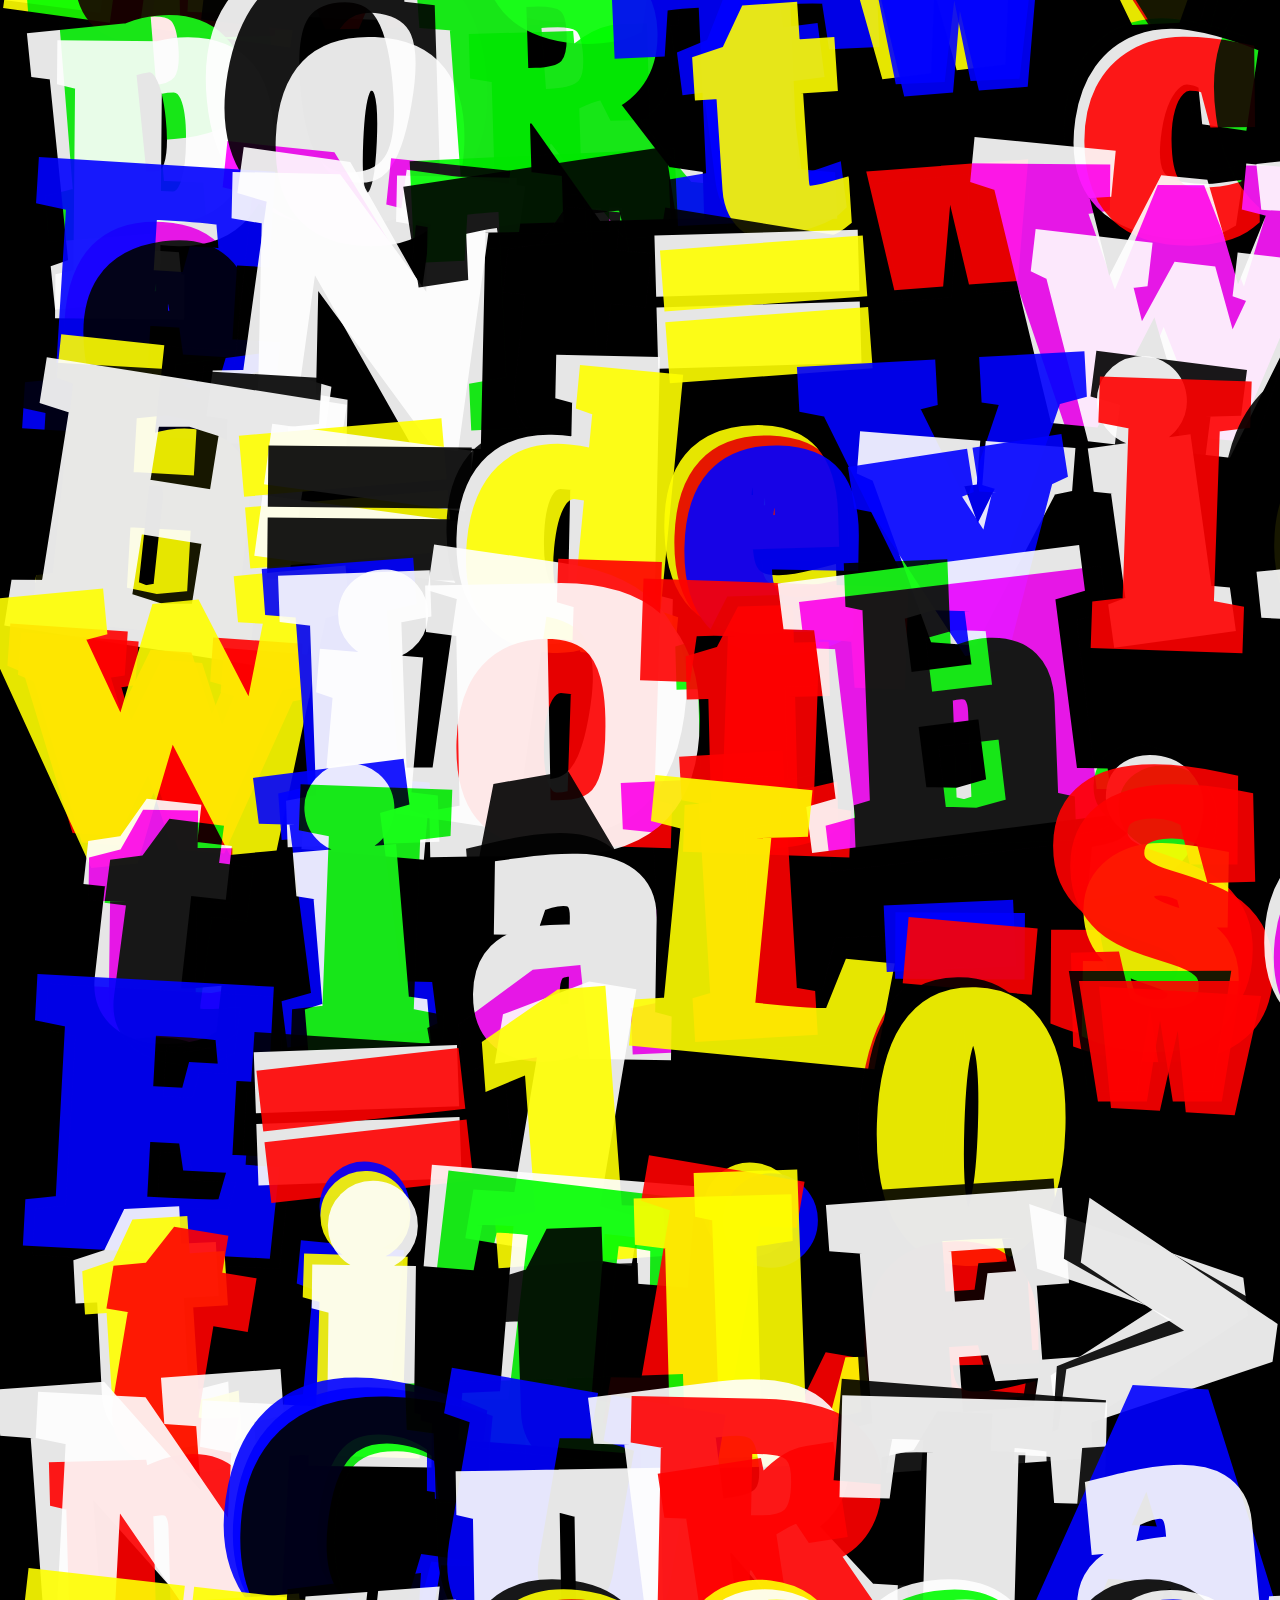
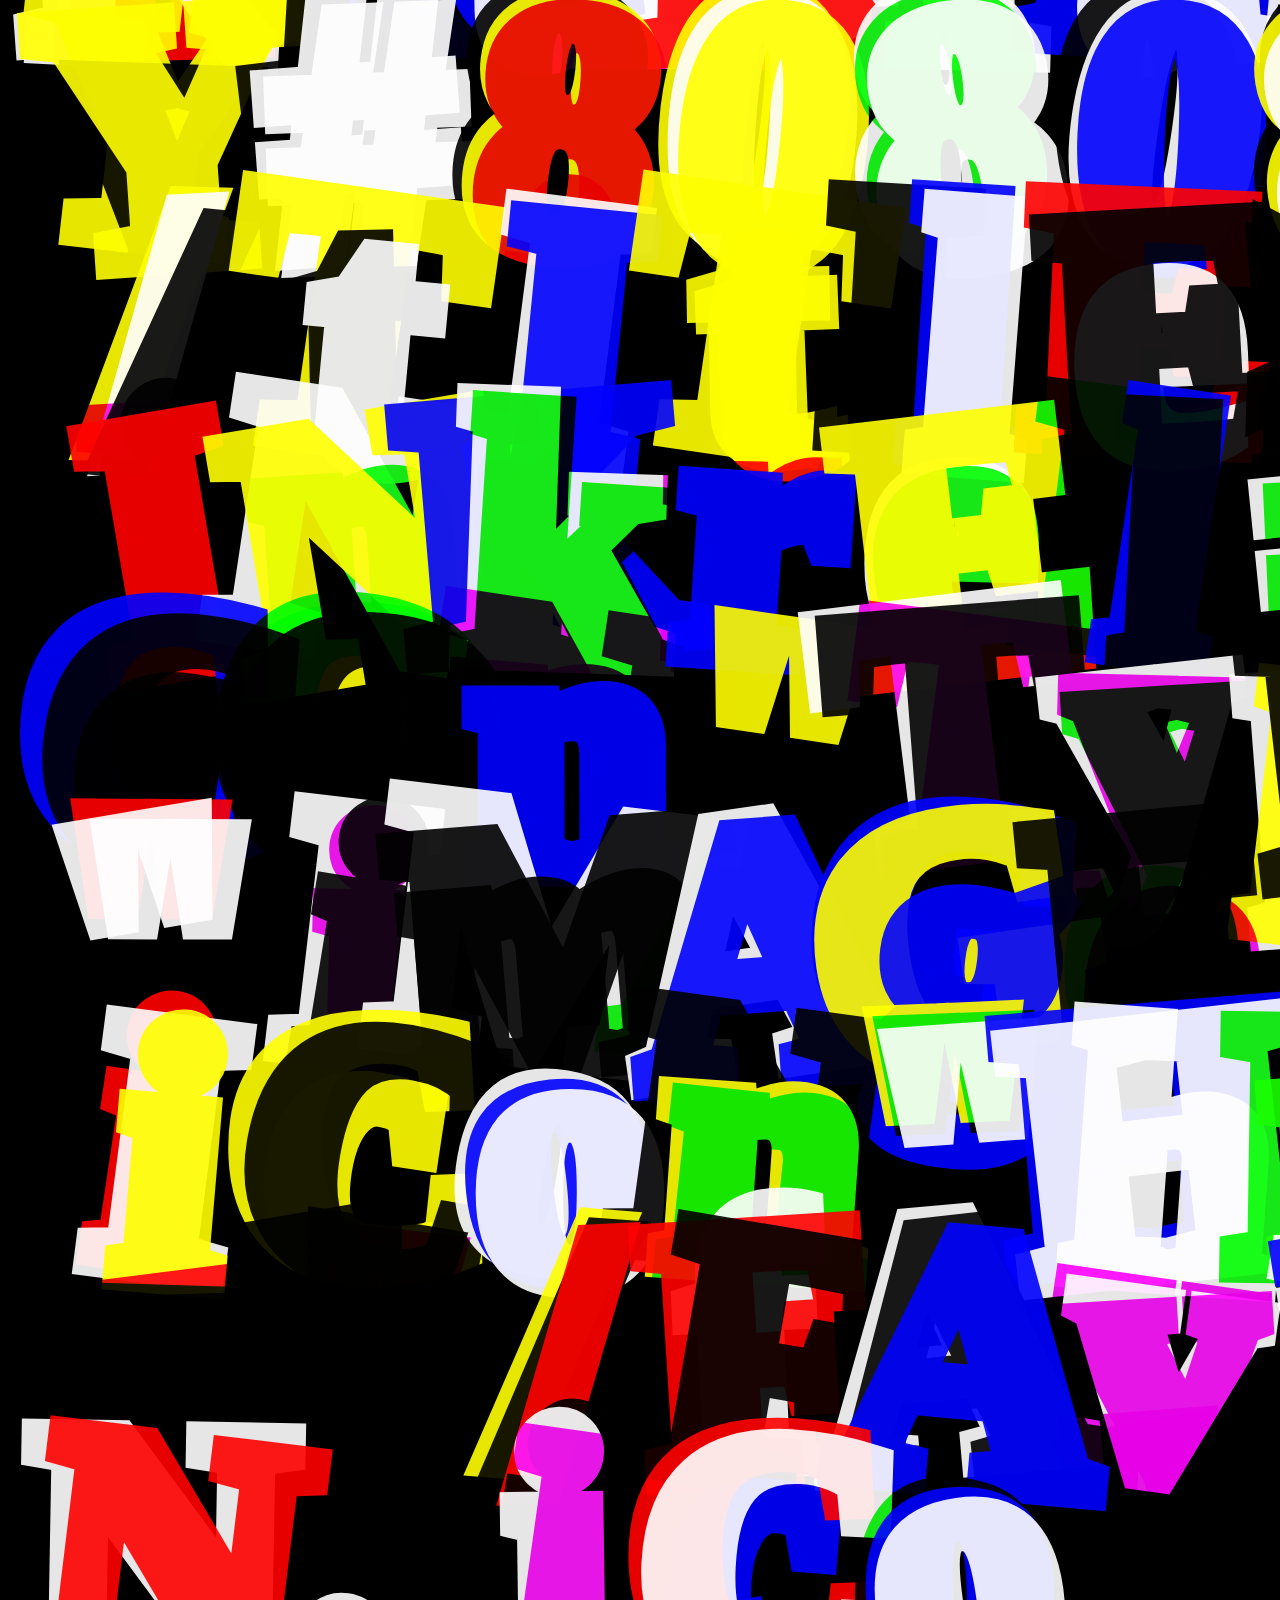
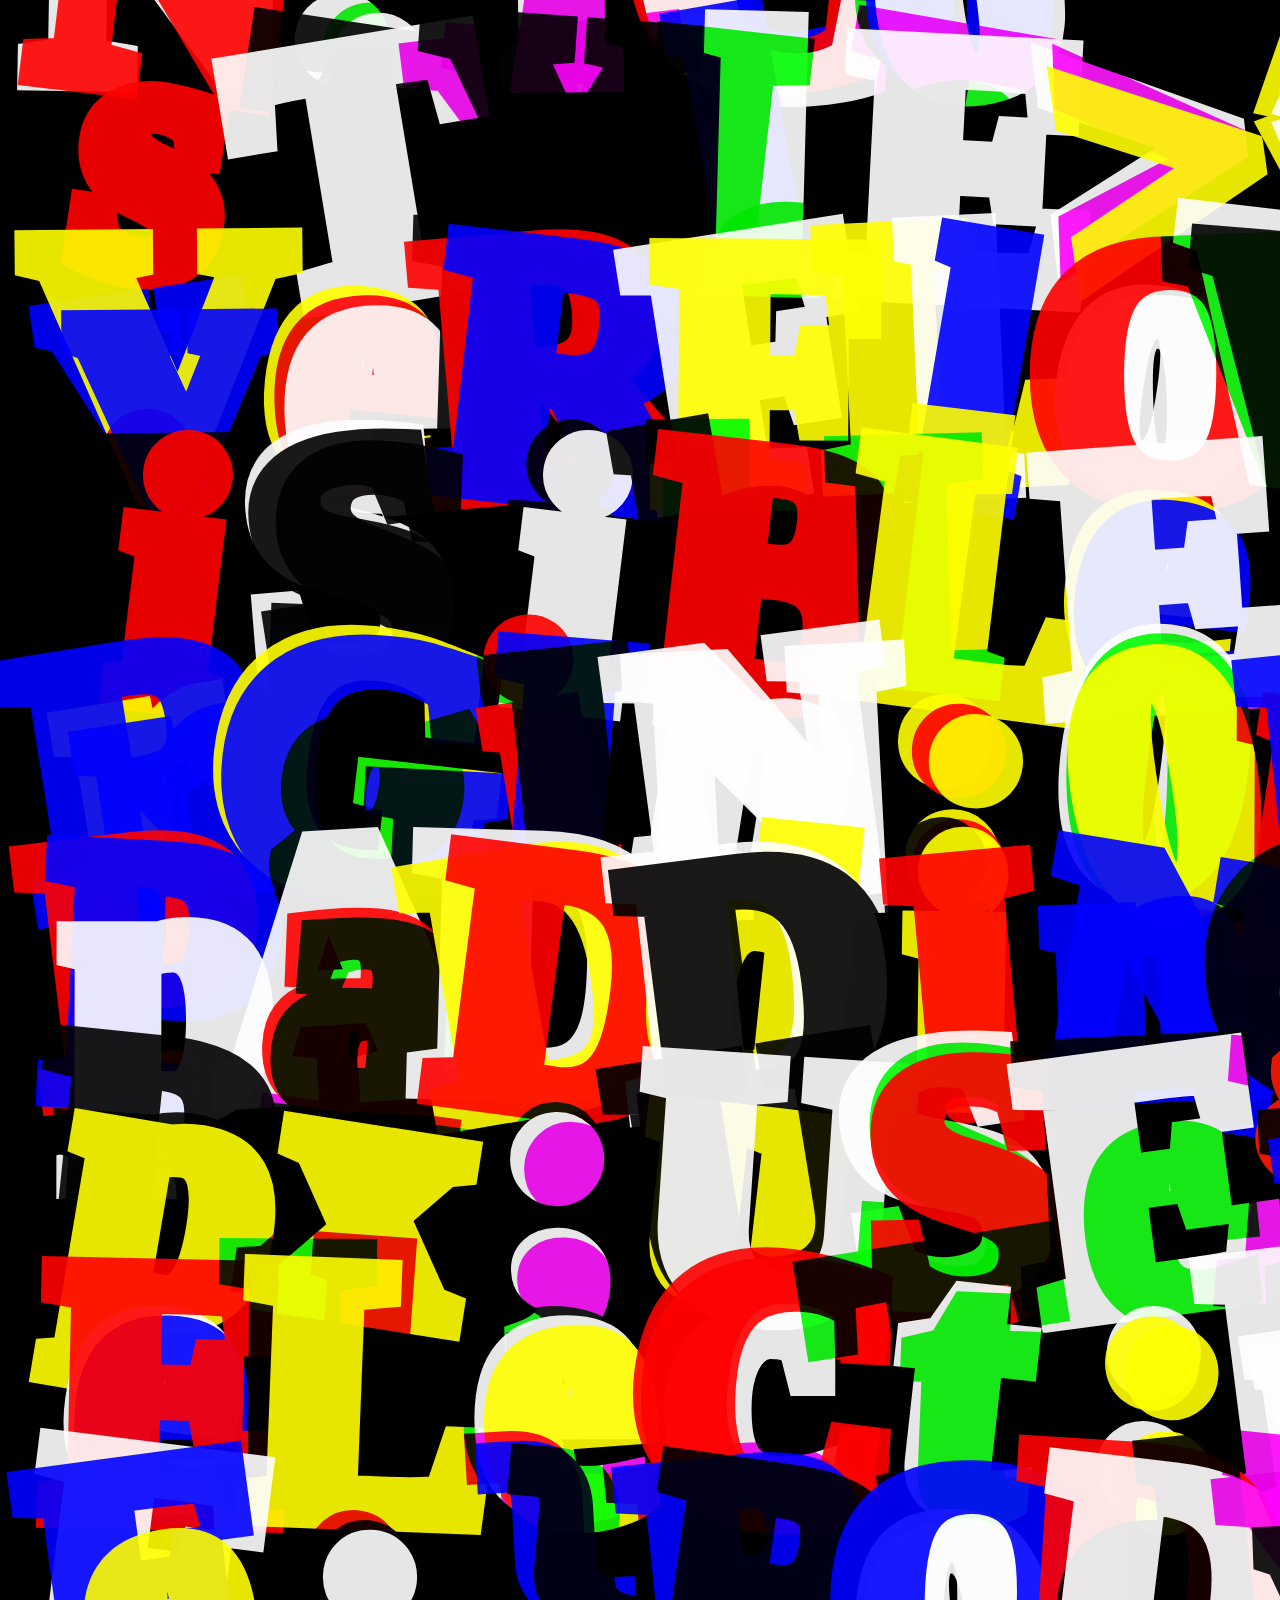
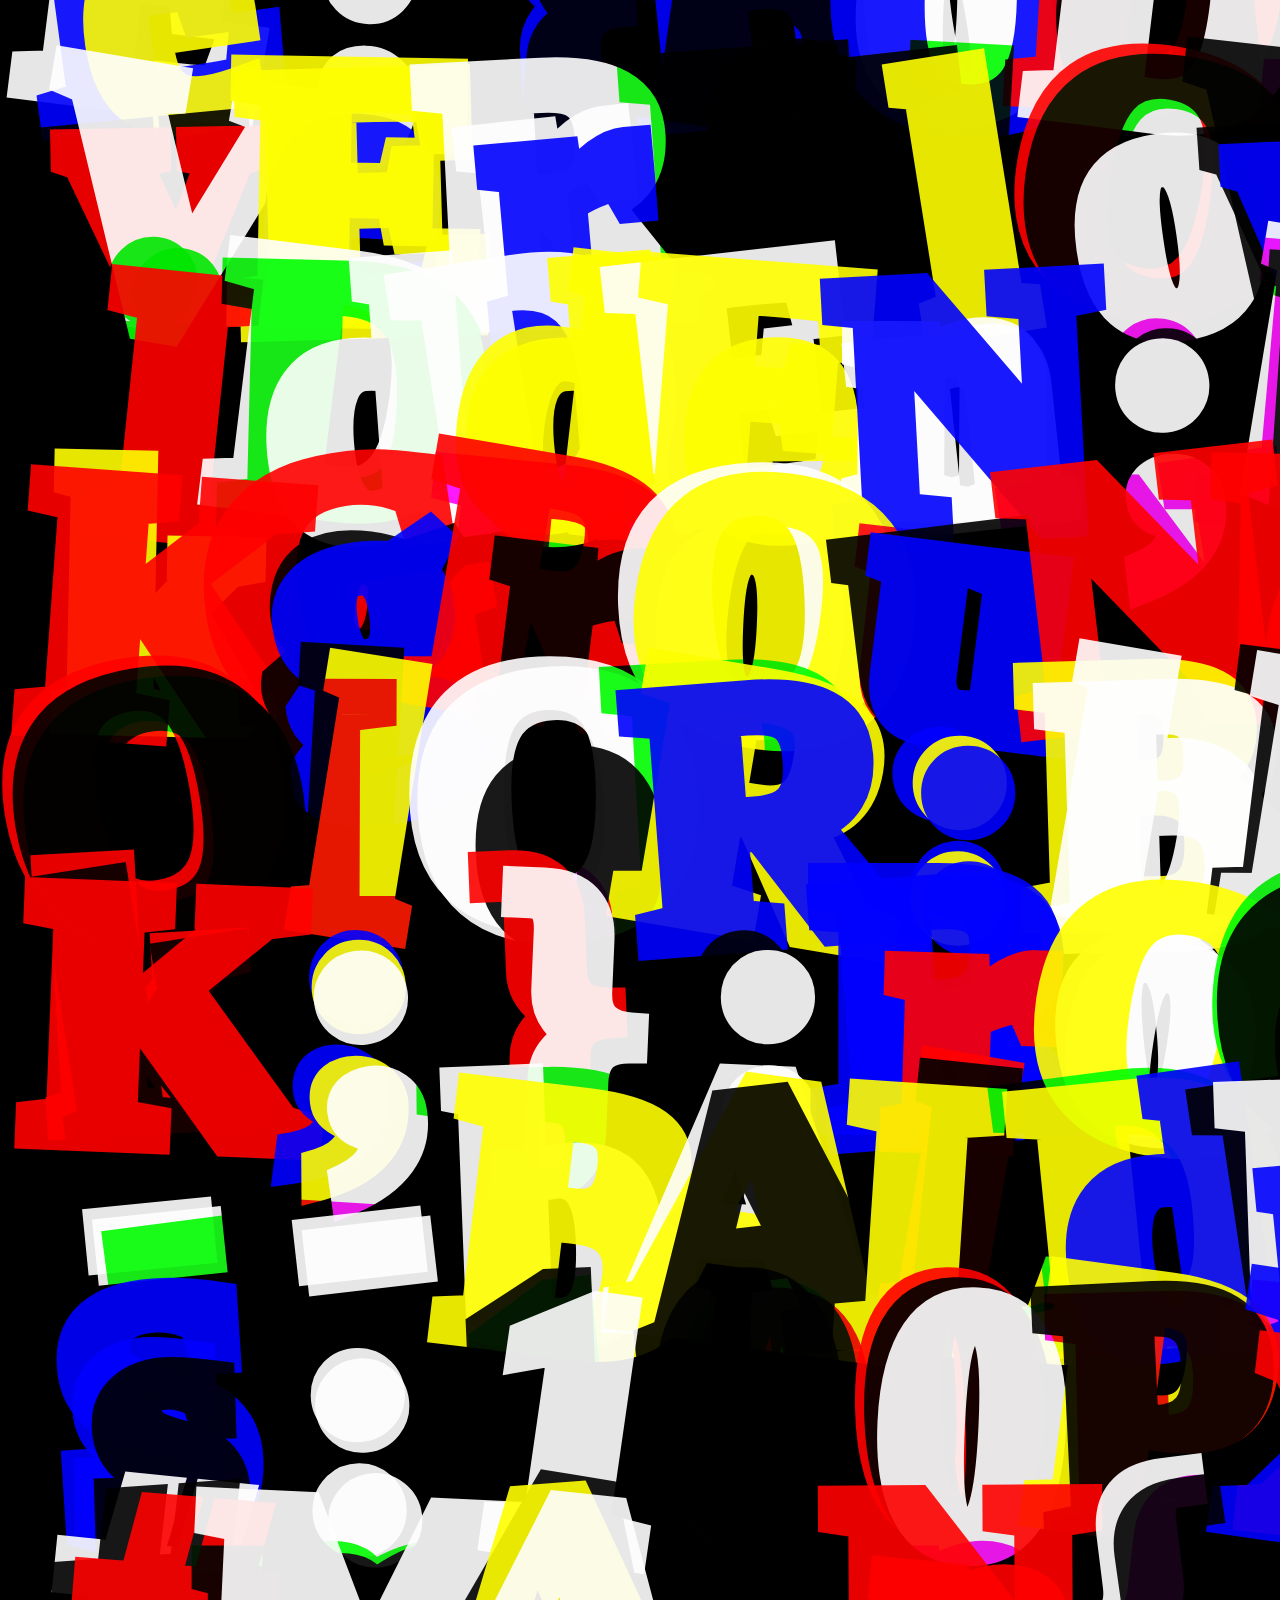
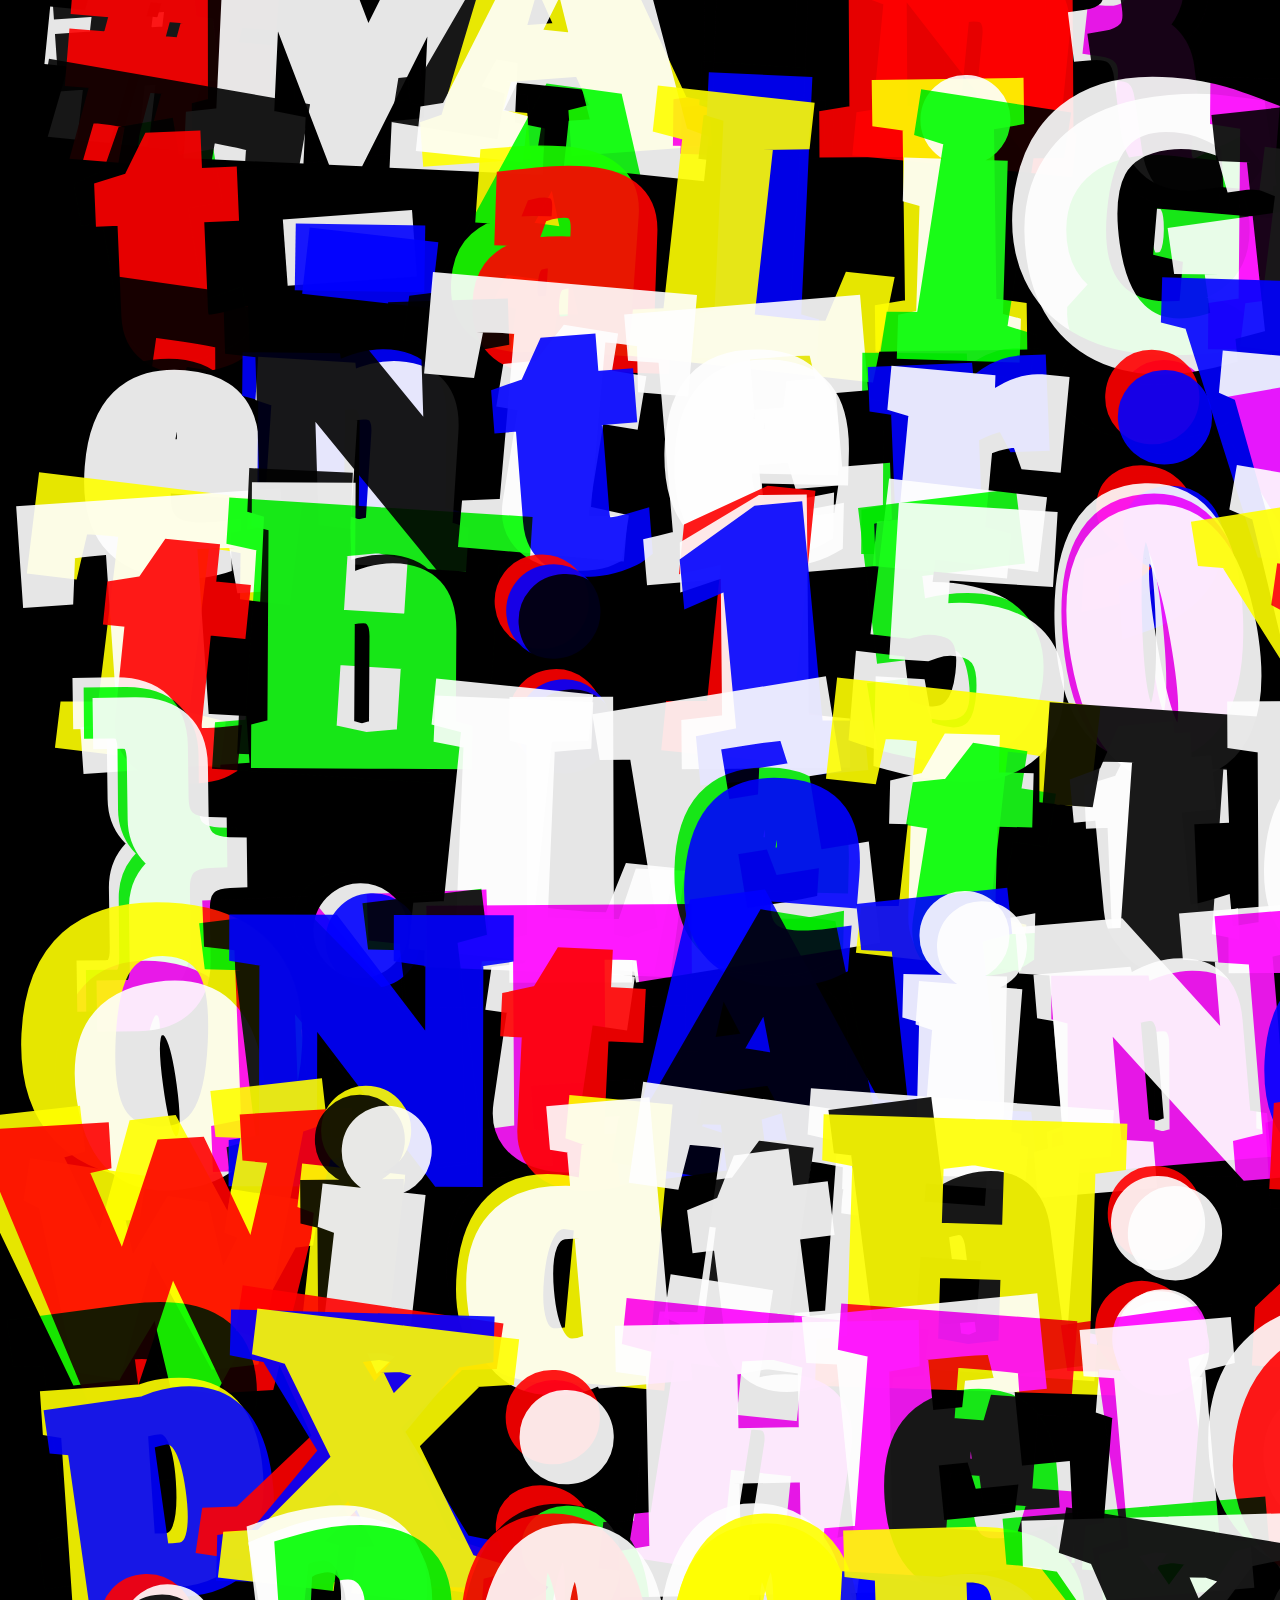
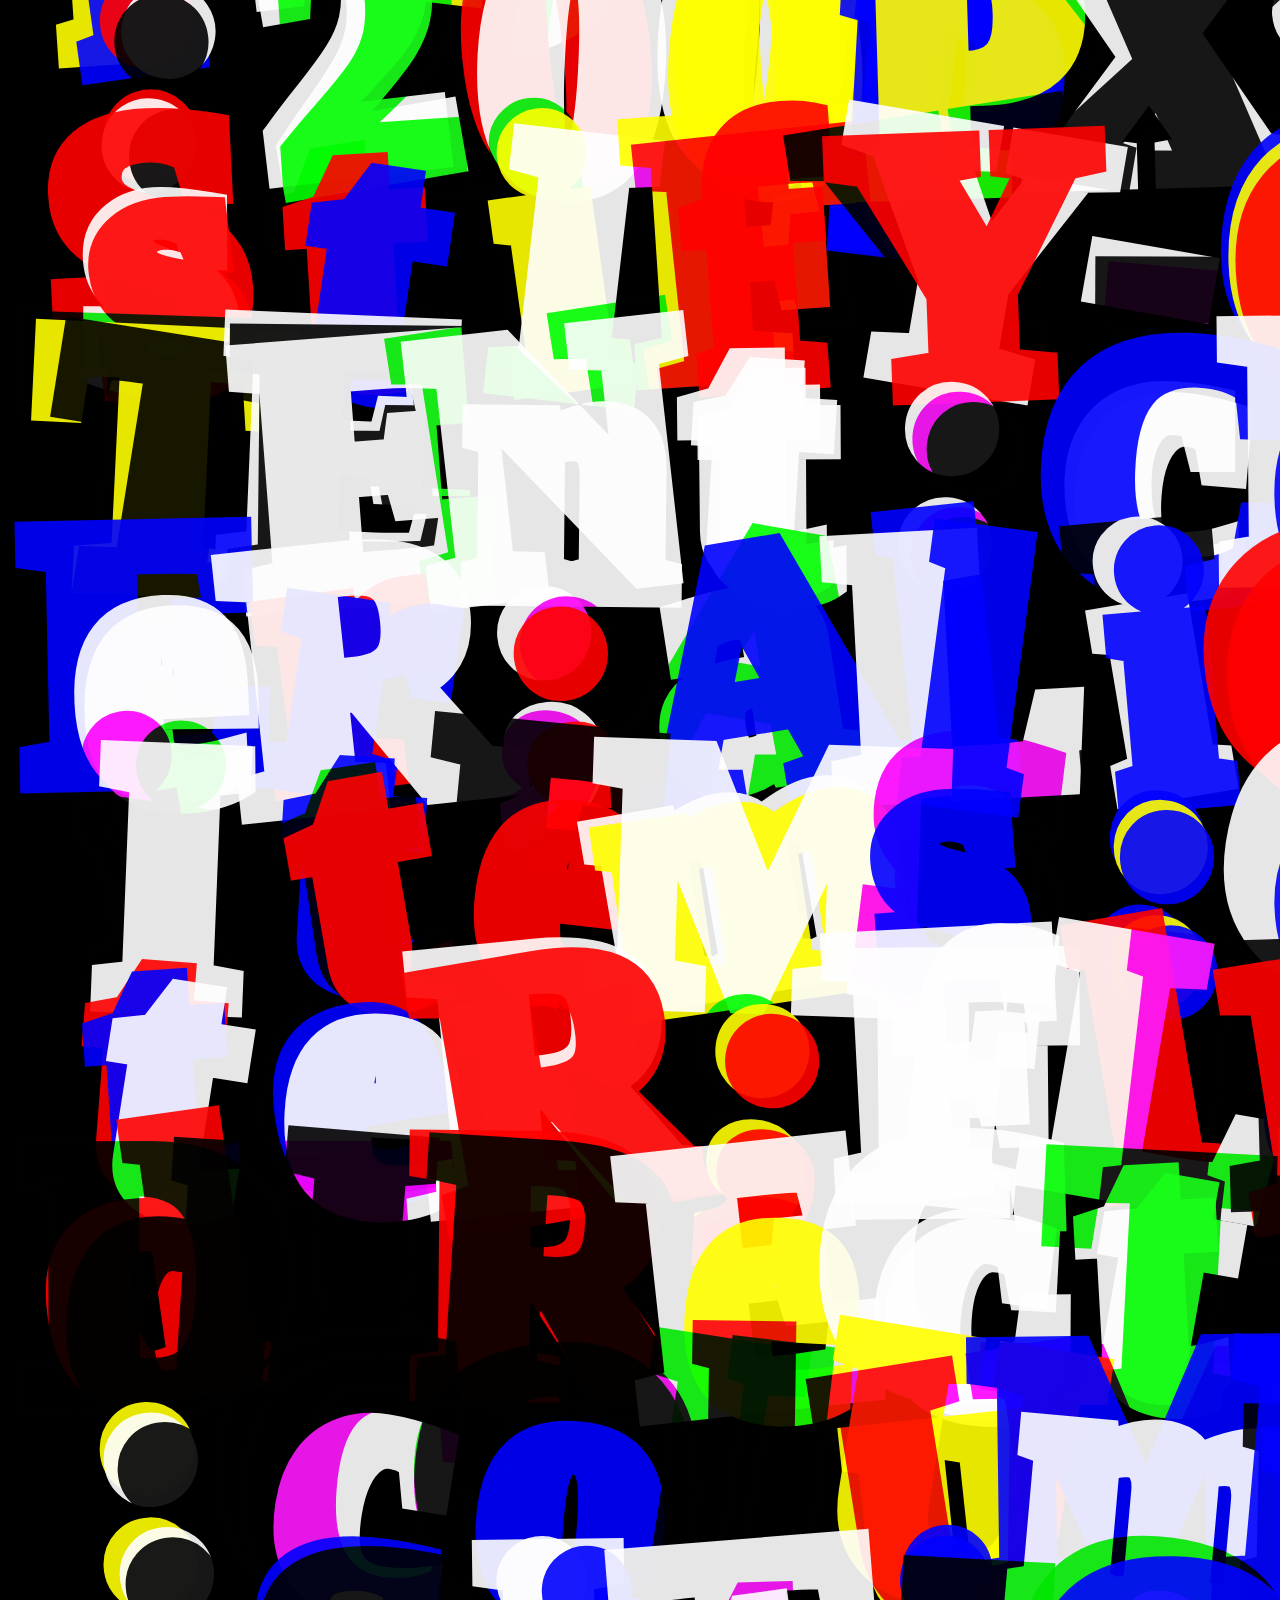
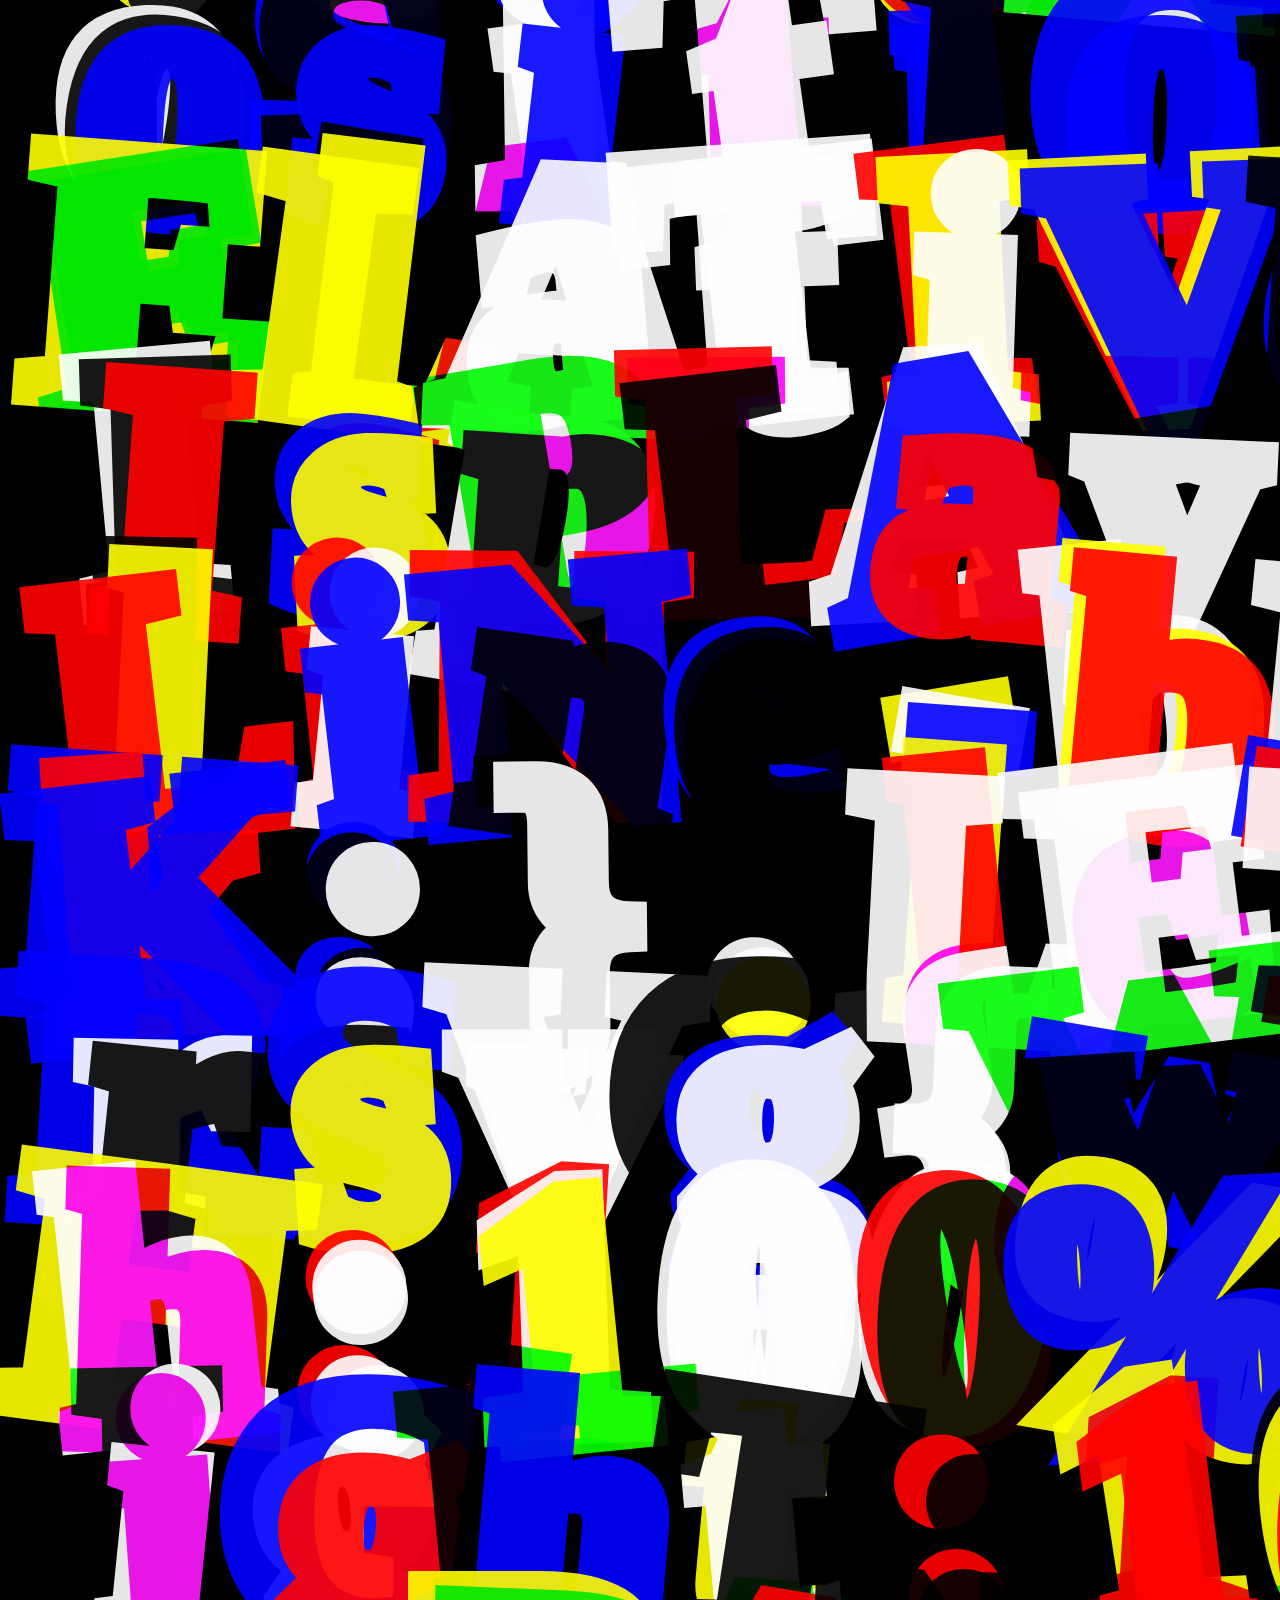
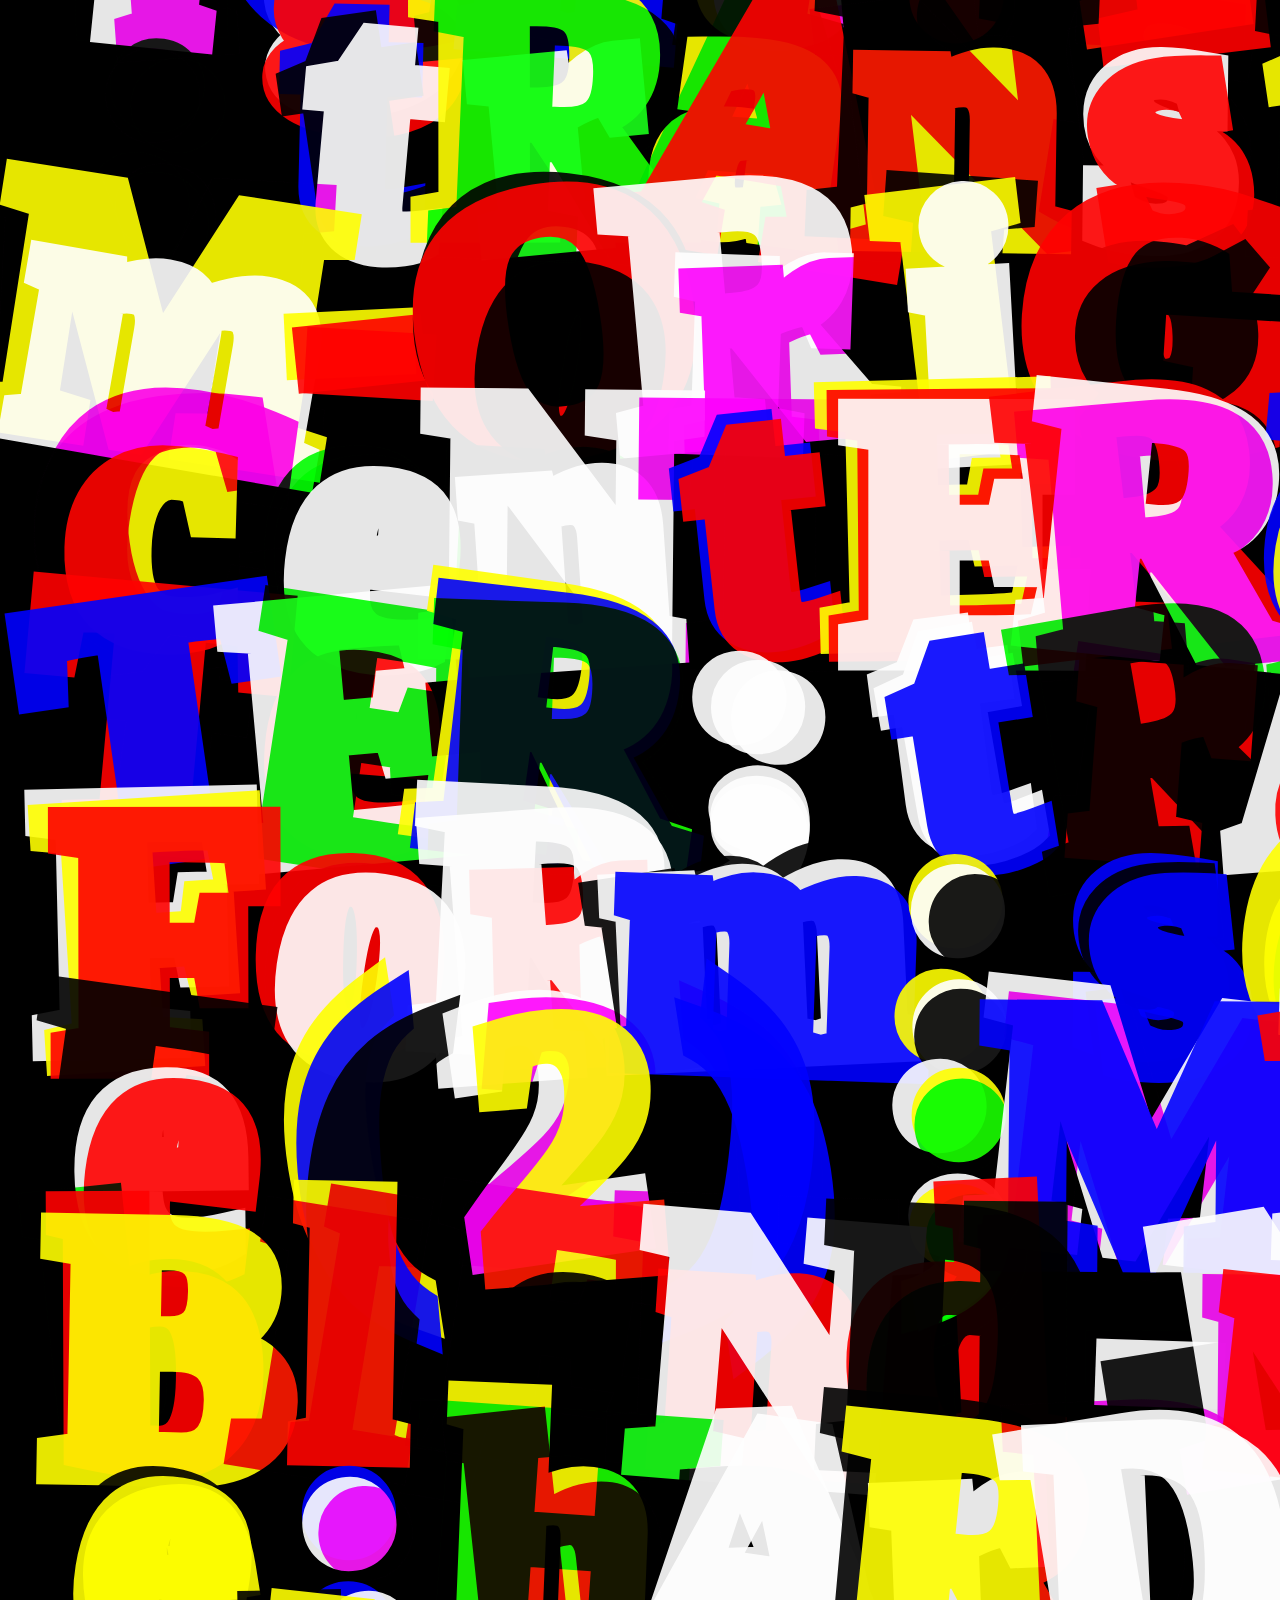
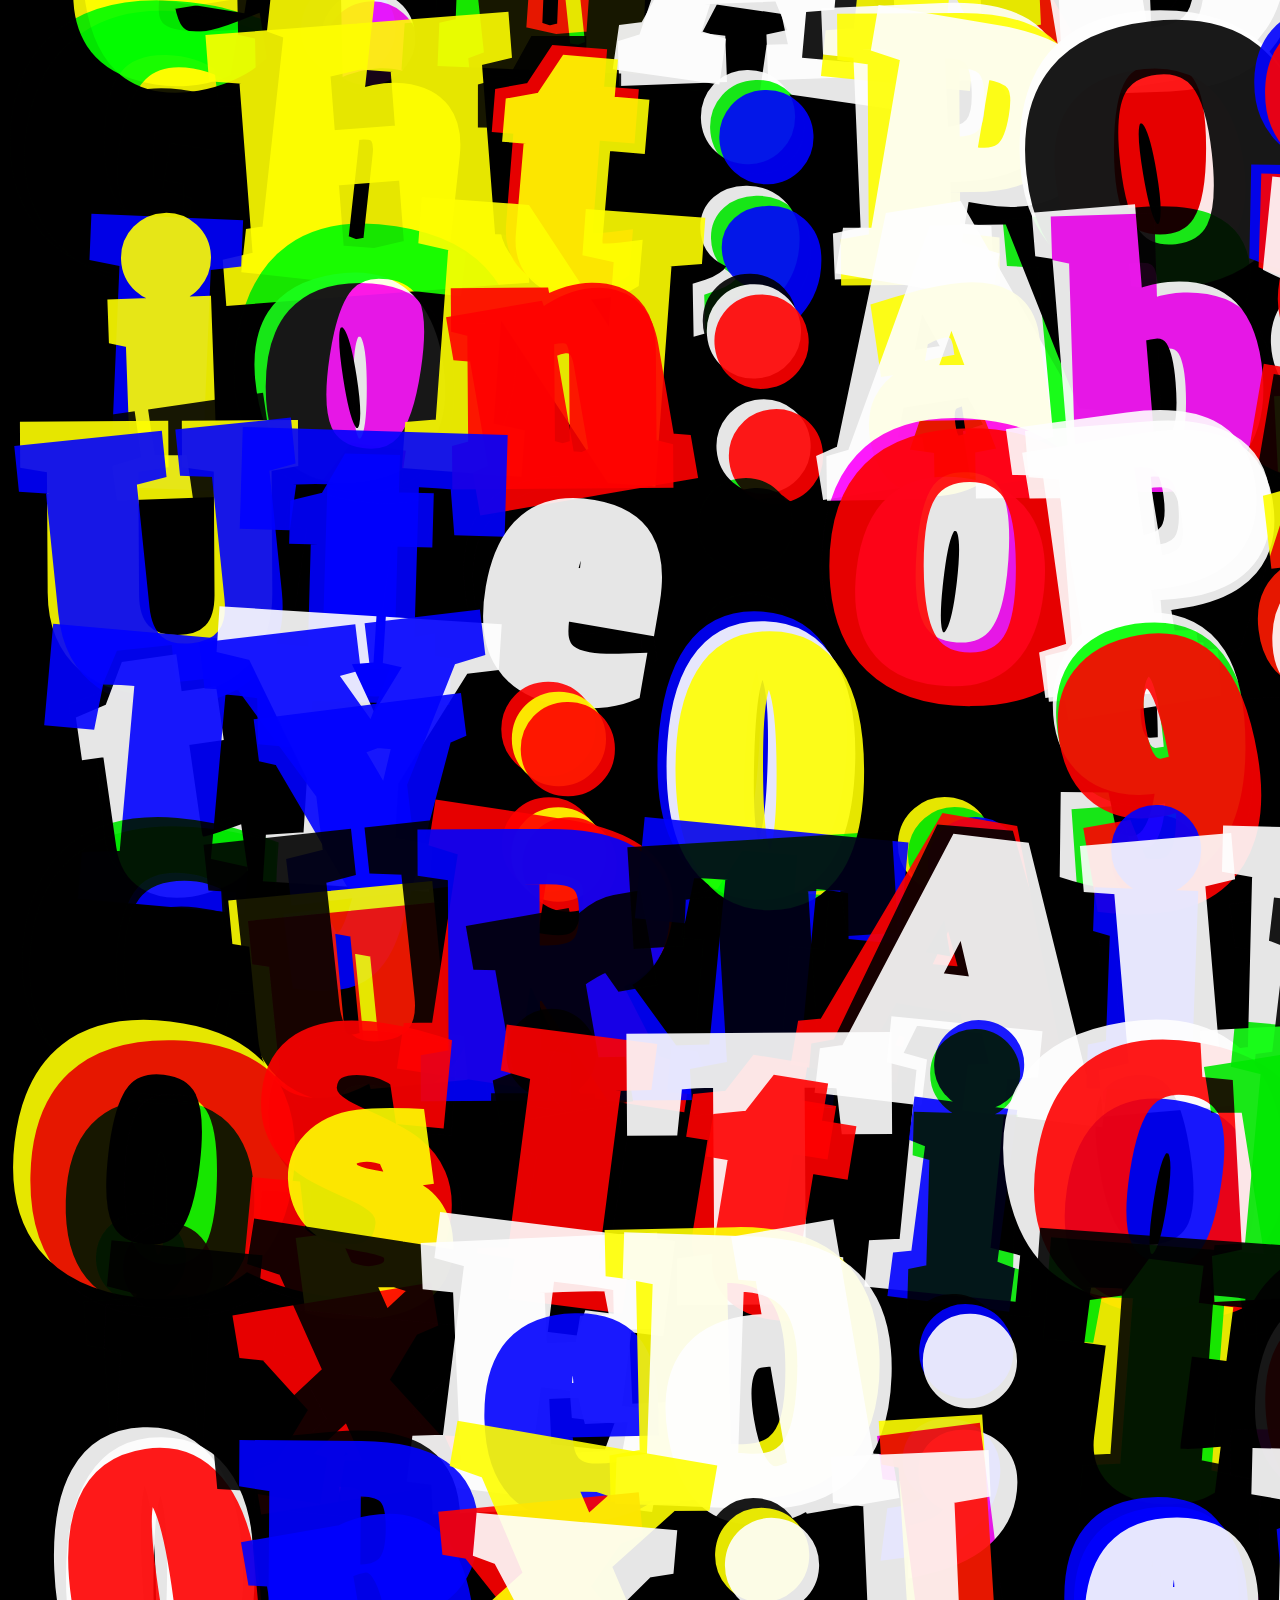
==== commit e8faadbc: "upd: remove some comments" ====
--- a/index.html
+++ b/index.html
@@ -122,7 +122,6 @@
             for (let i = 0; i < realText.length; i++) {
                 const letterDiv = document.createElement('div');
                 letterDiv.classList.add('letterContainer');
-                // letterDiv.style.backgroundColor = getColor();
 
                 for (let j = -1; j < 2; j++) {
                     const letterSvg = document.createElementNS(SVG_NS, 'svg');
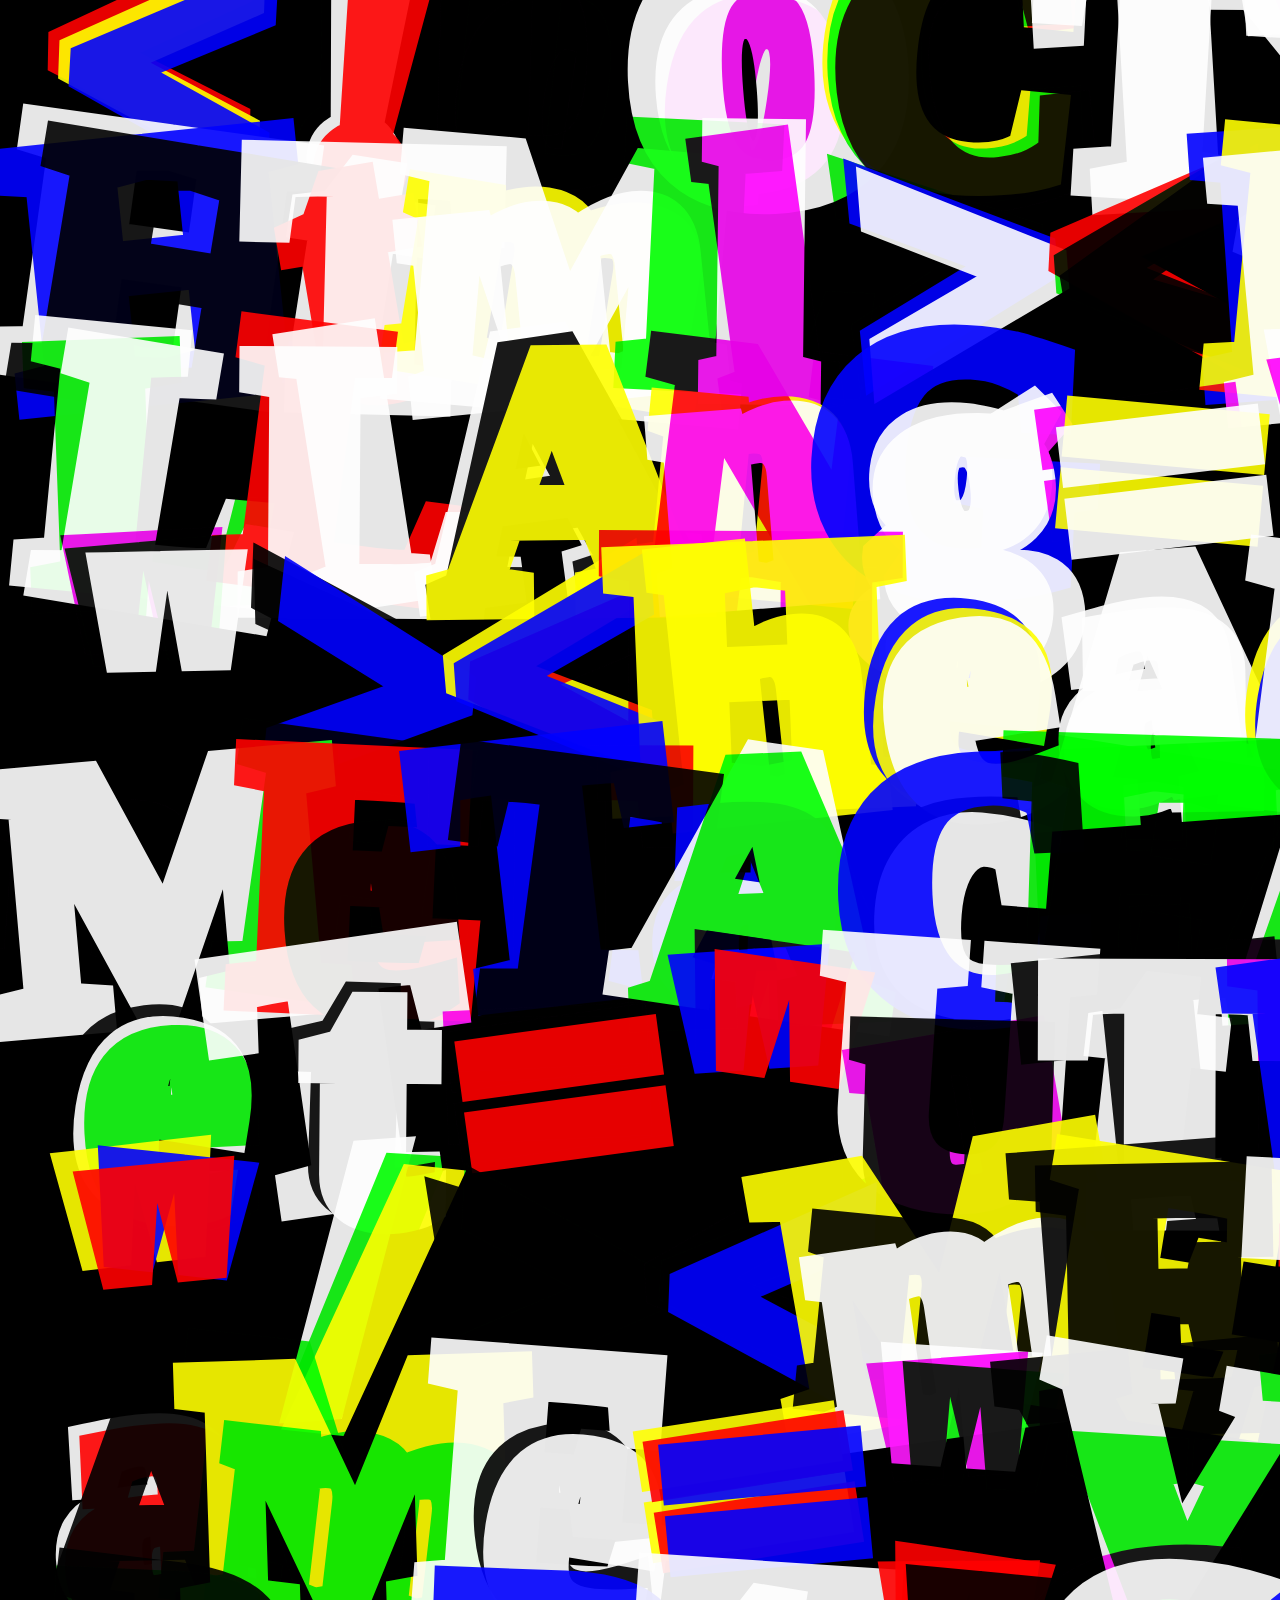
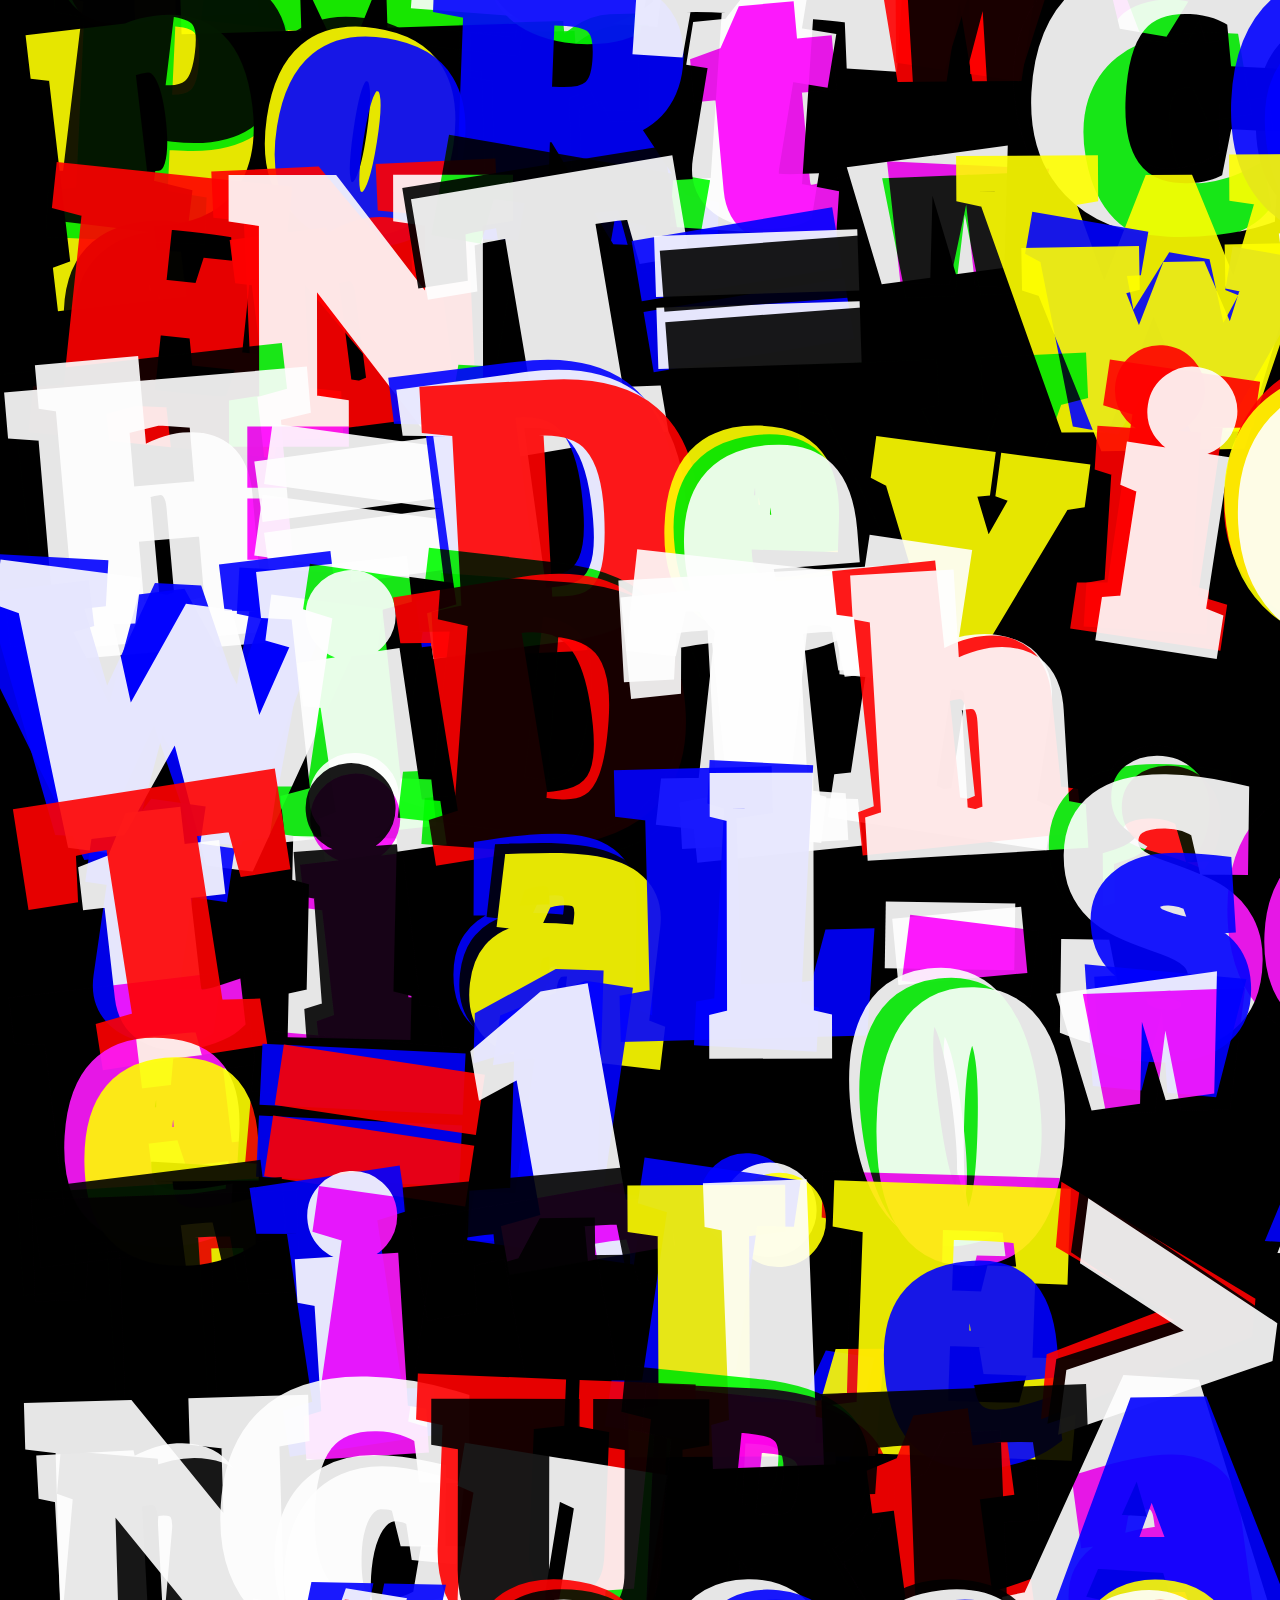
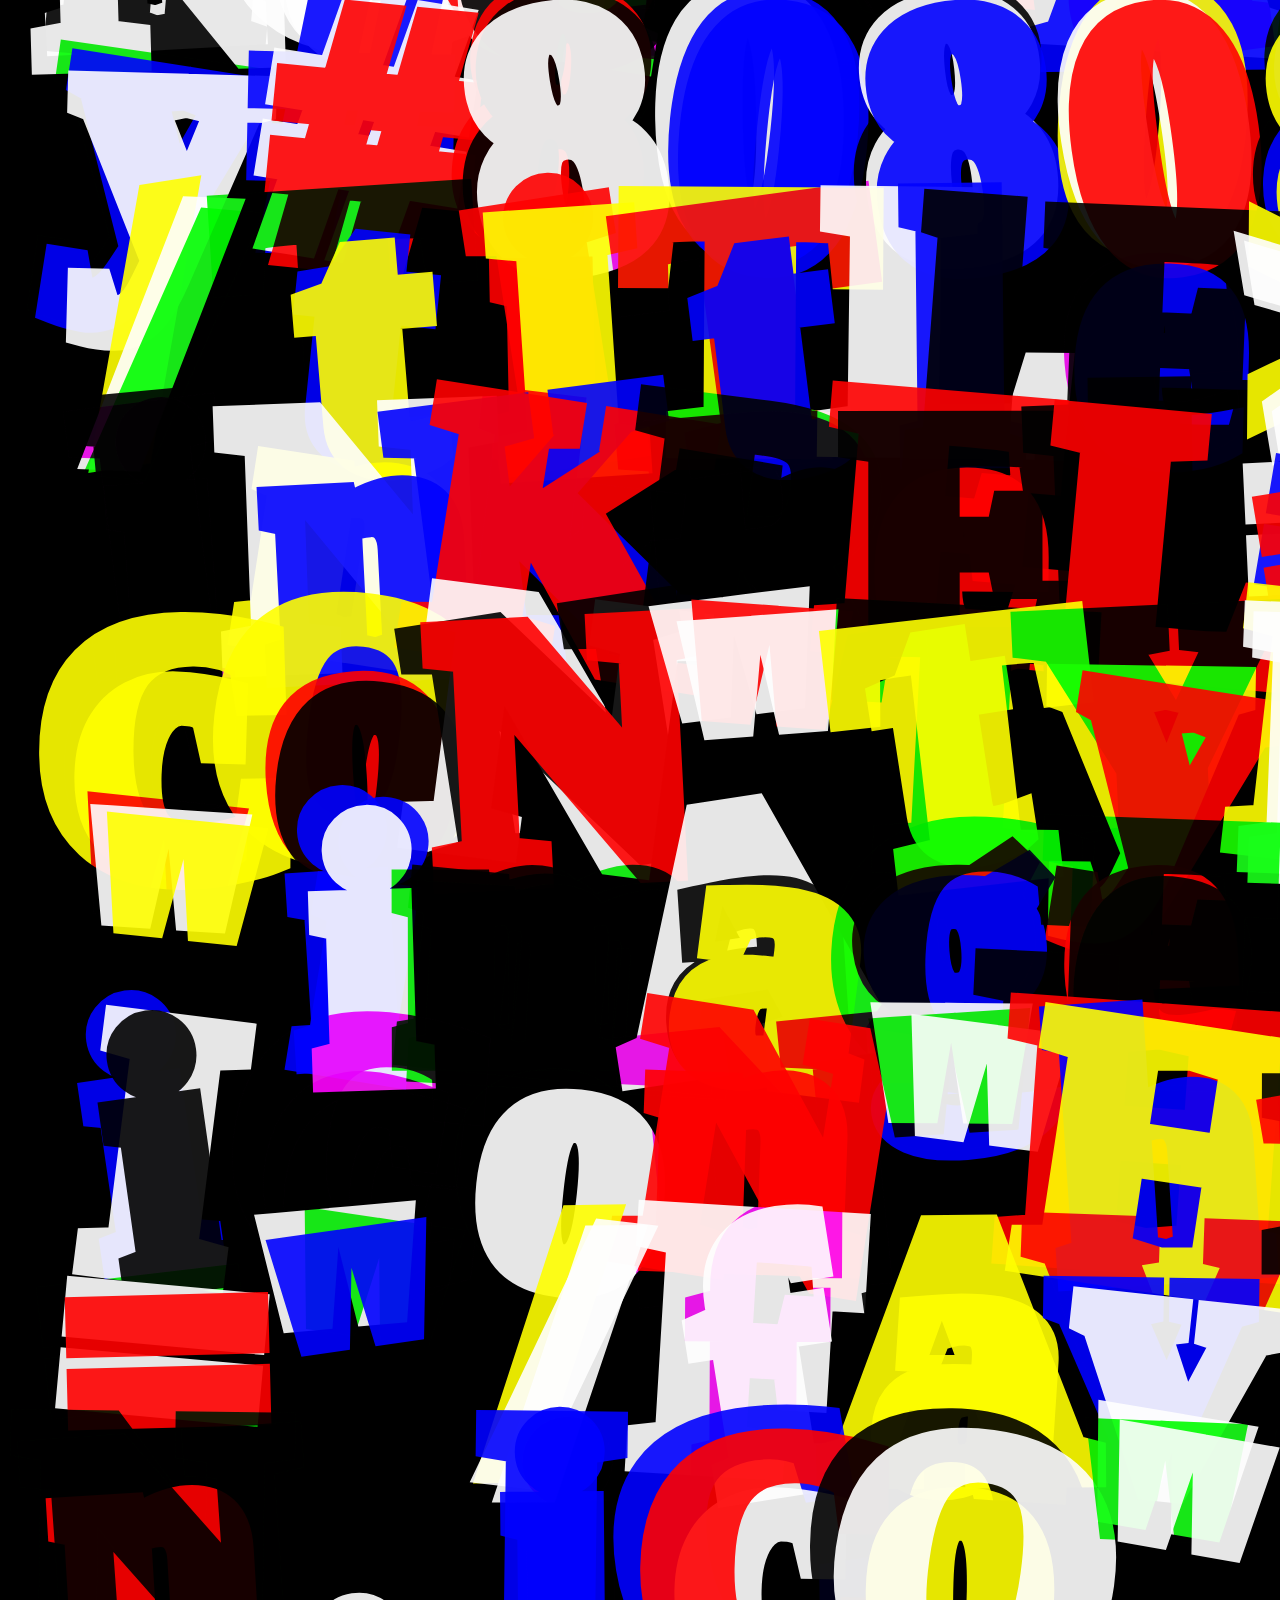
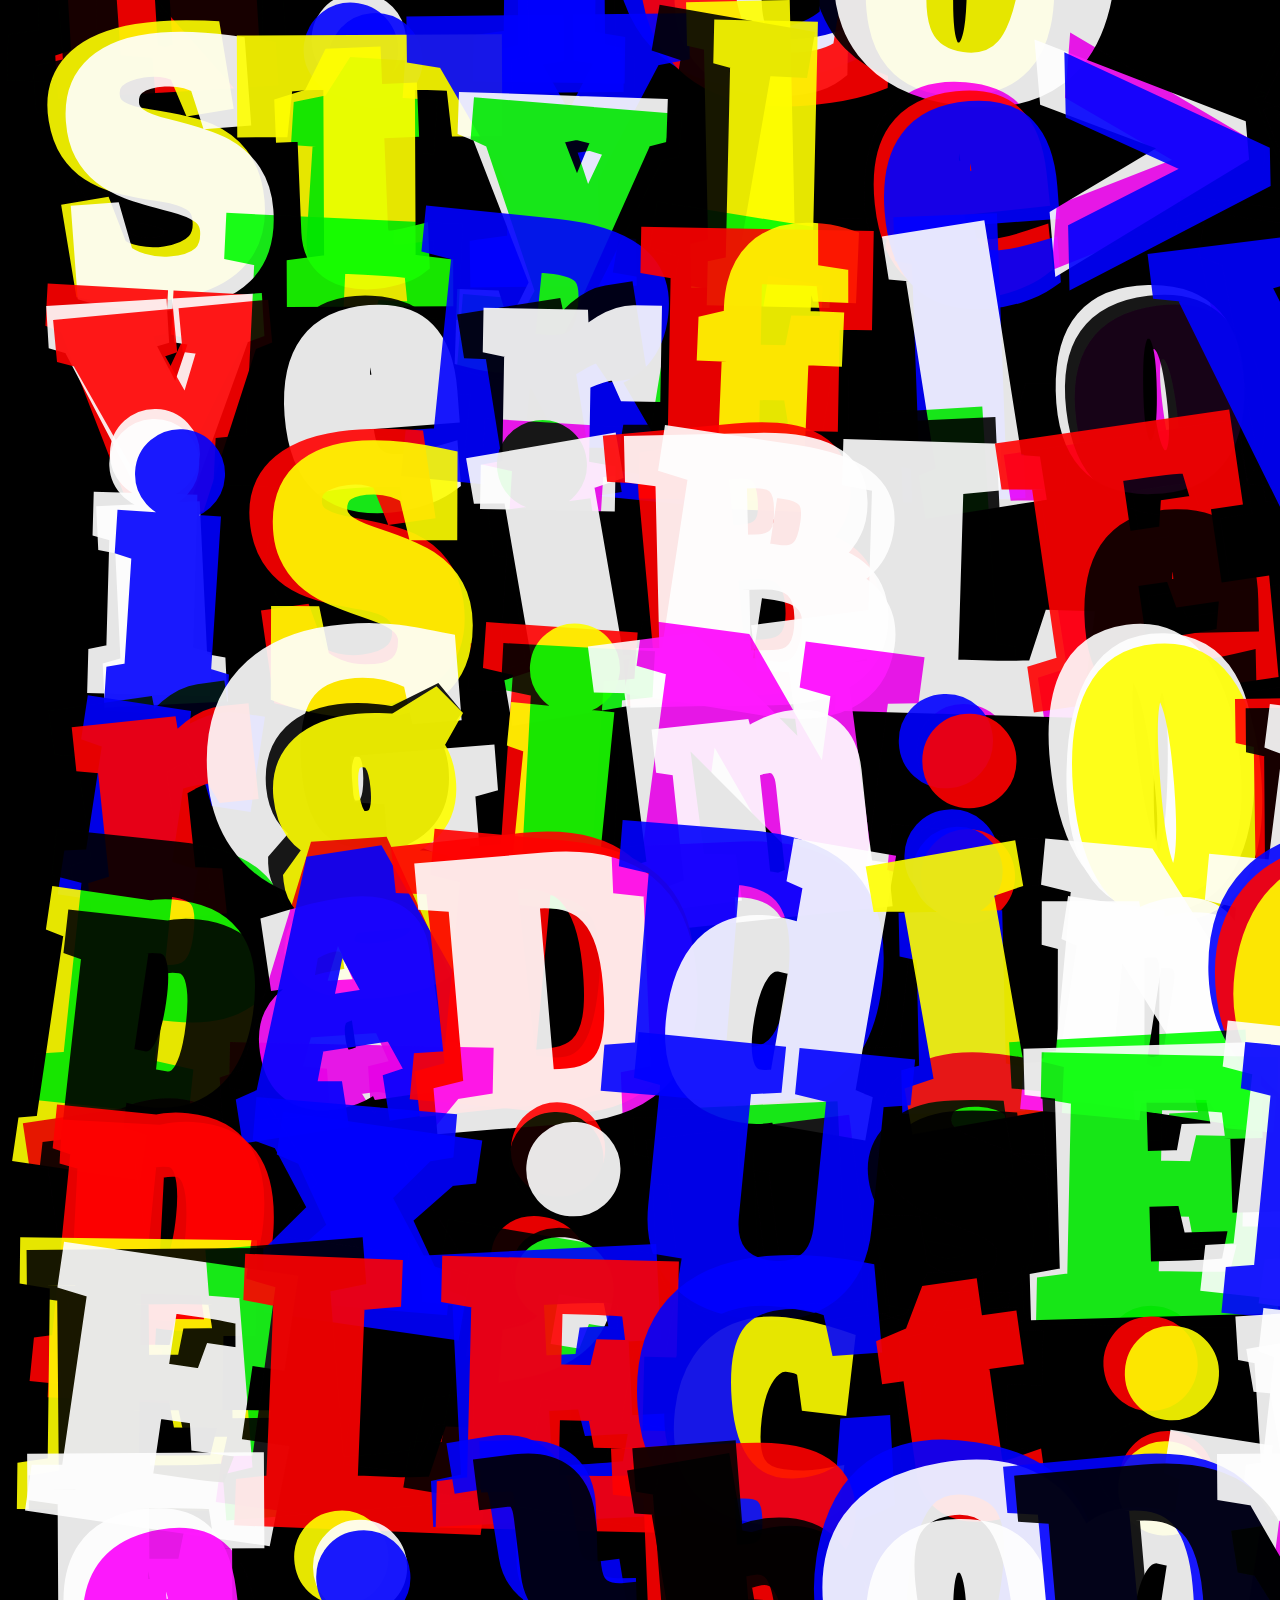
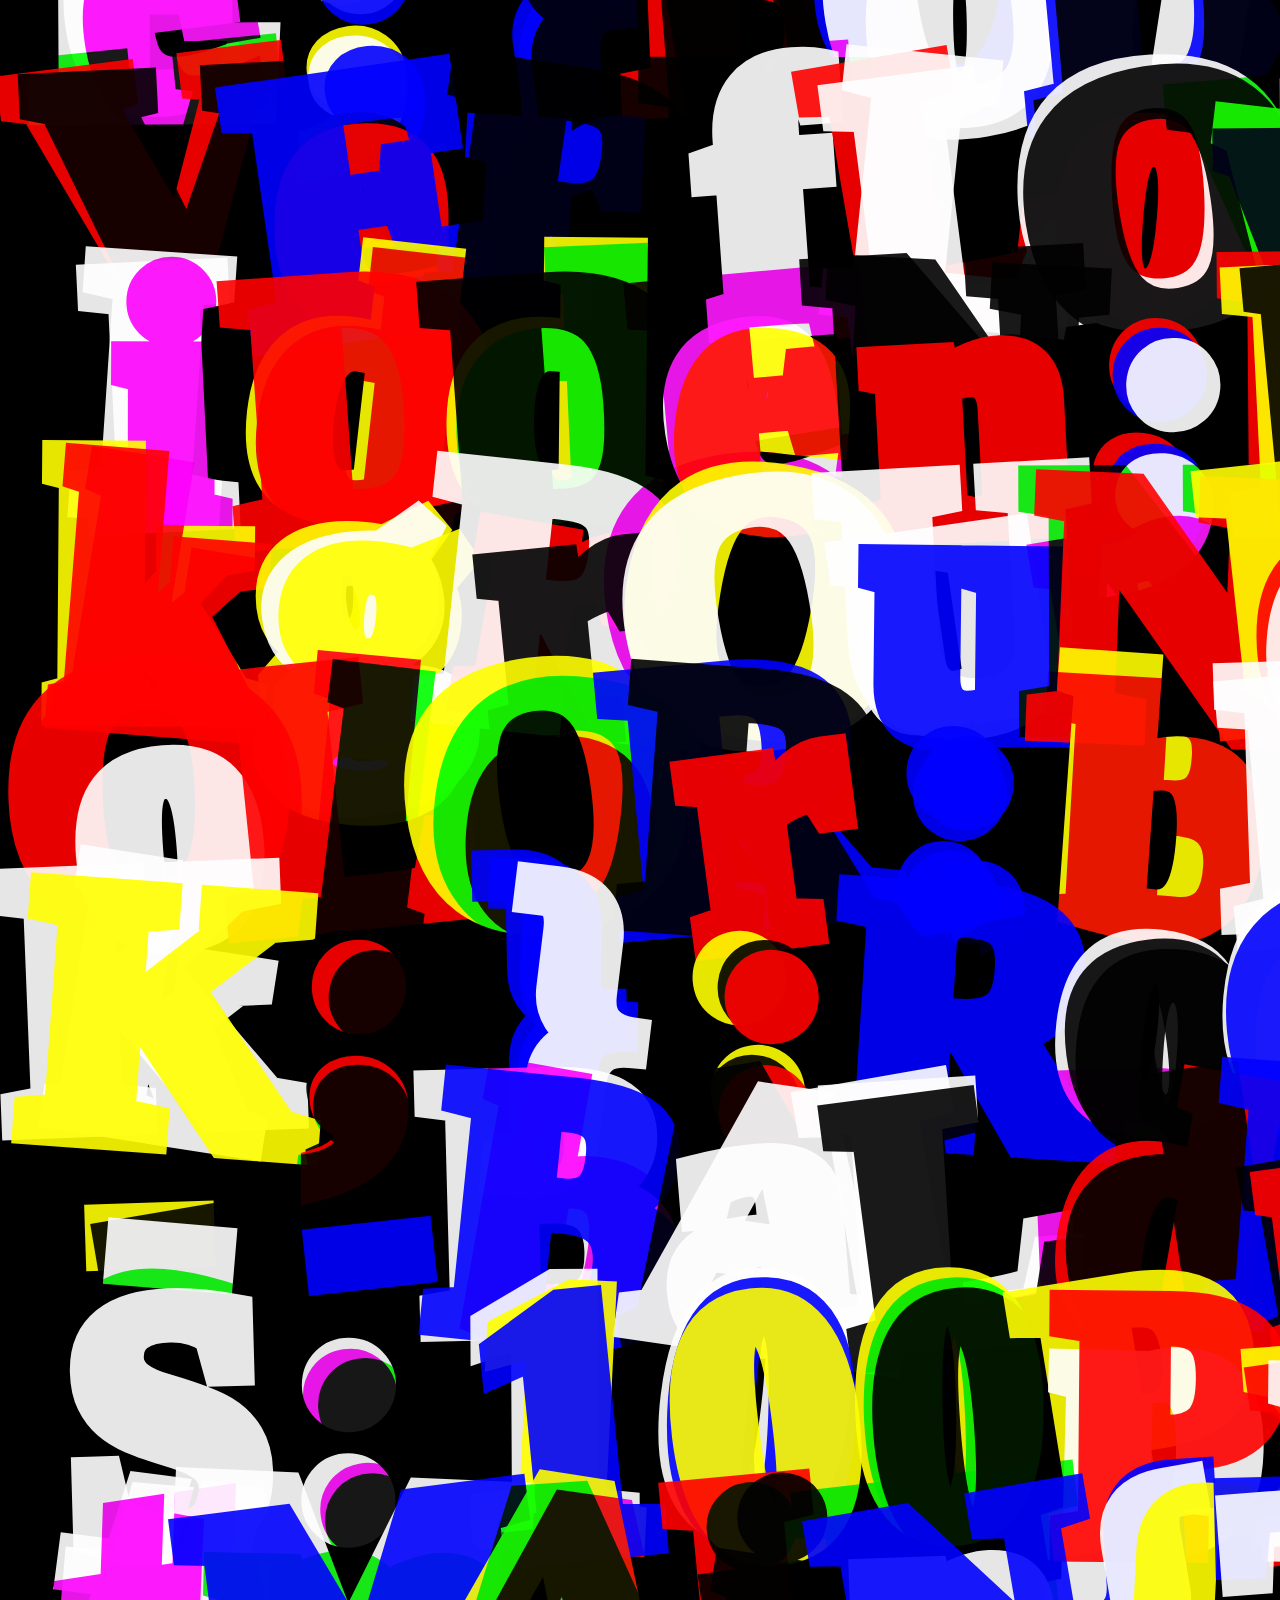
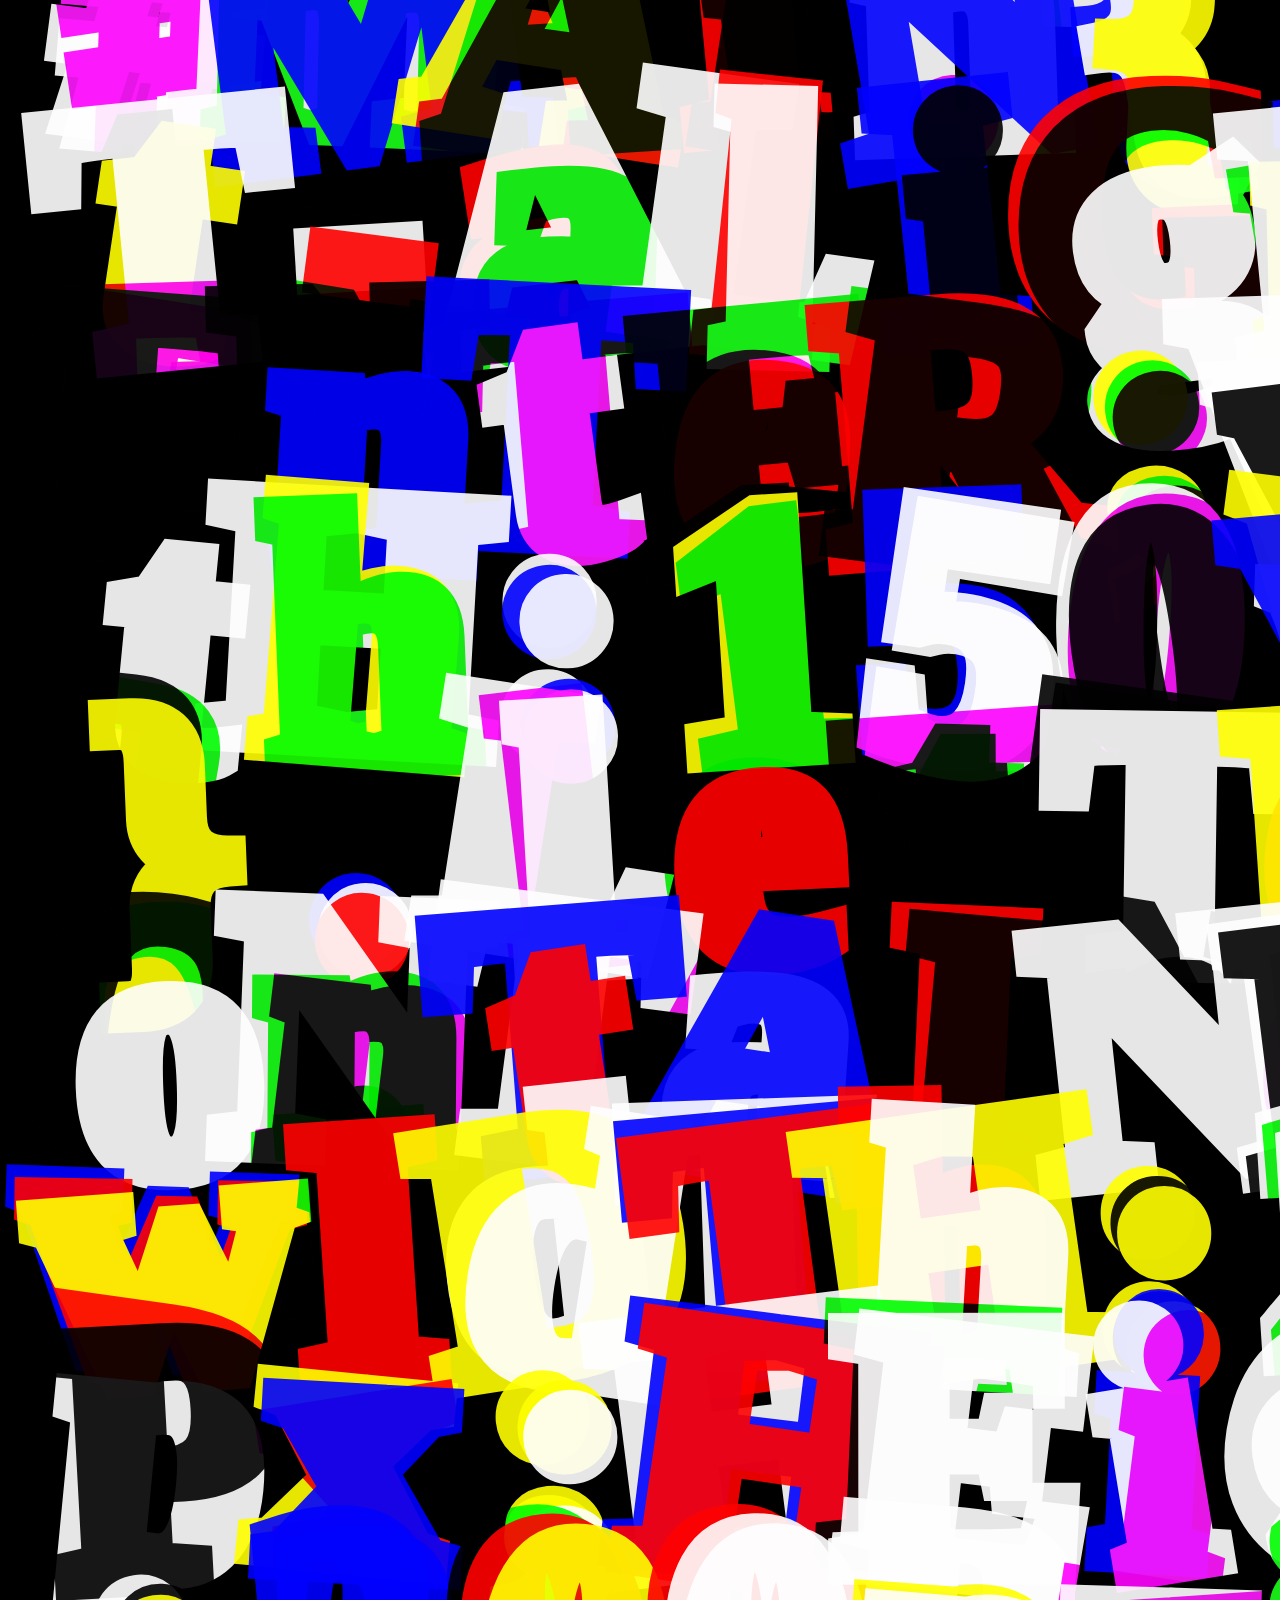
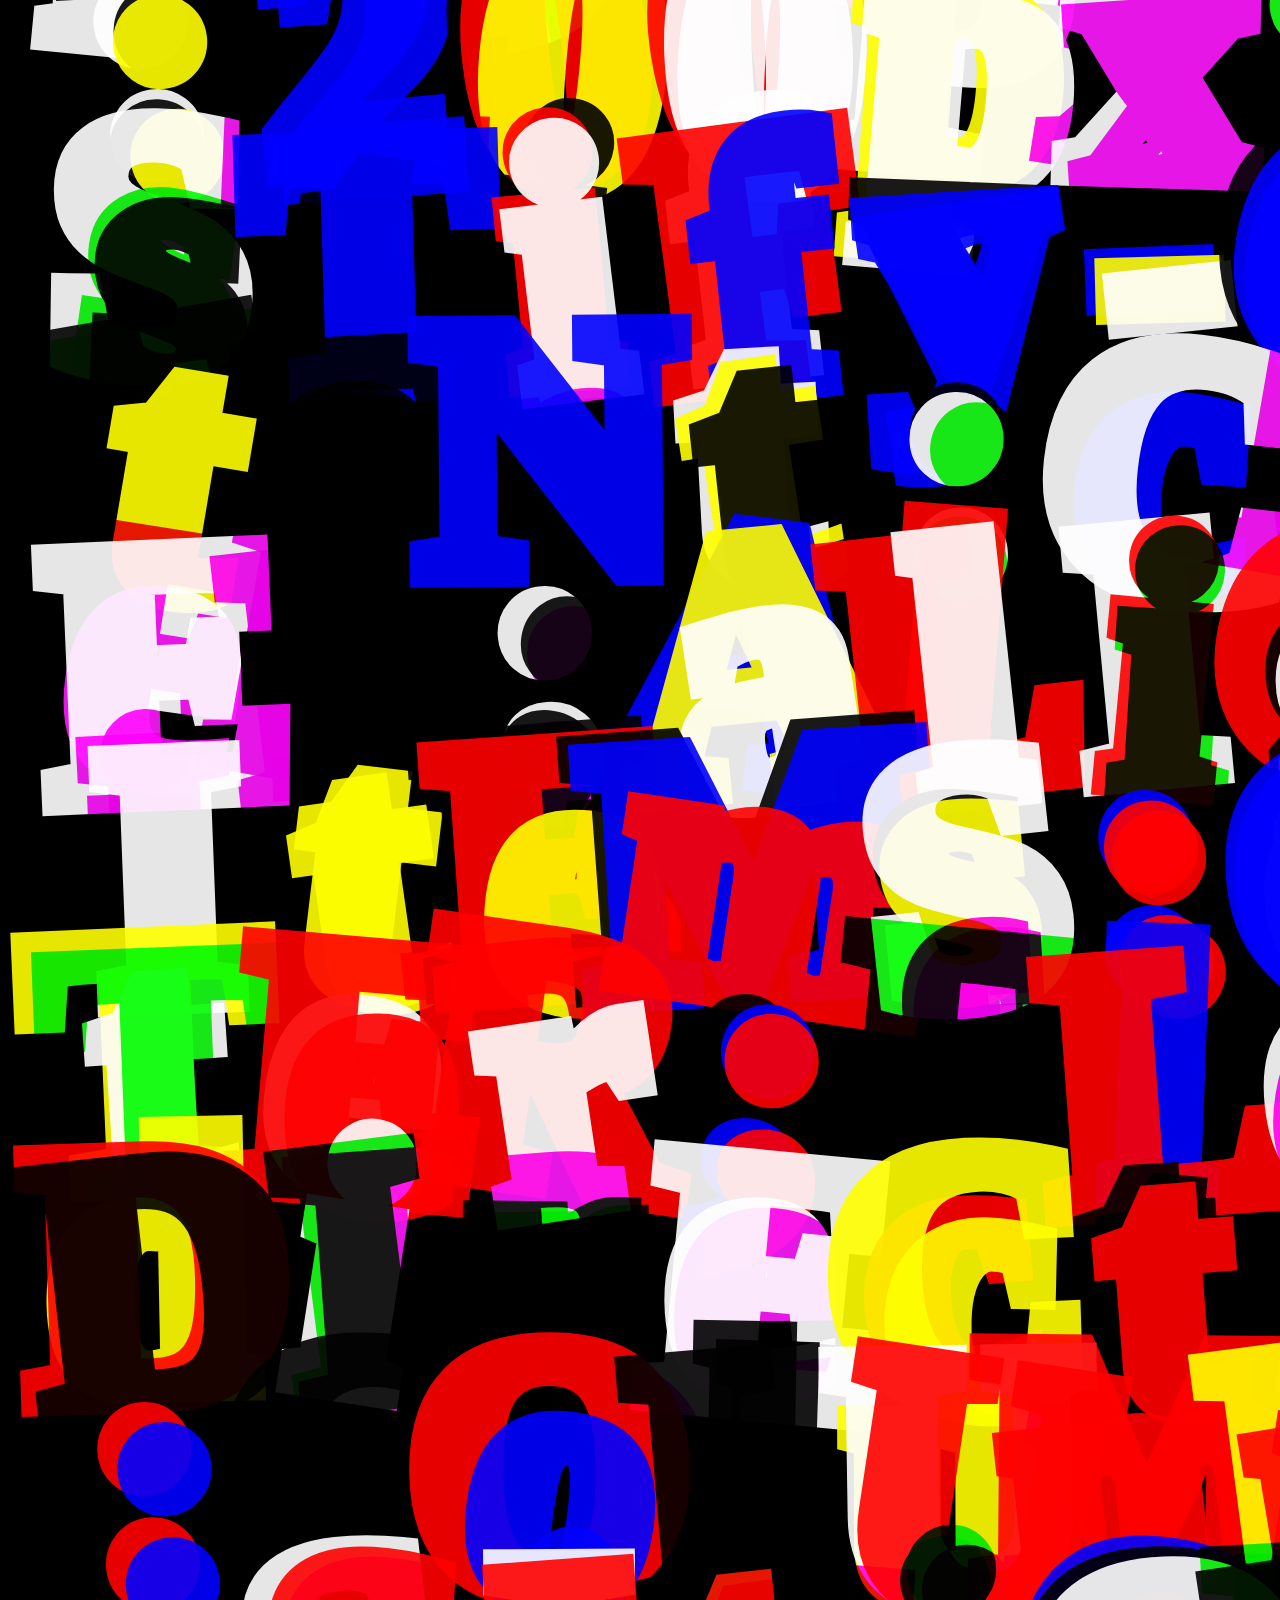
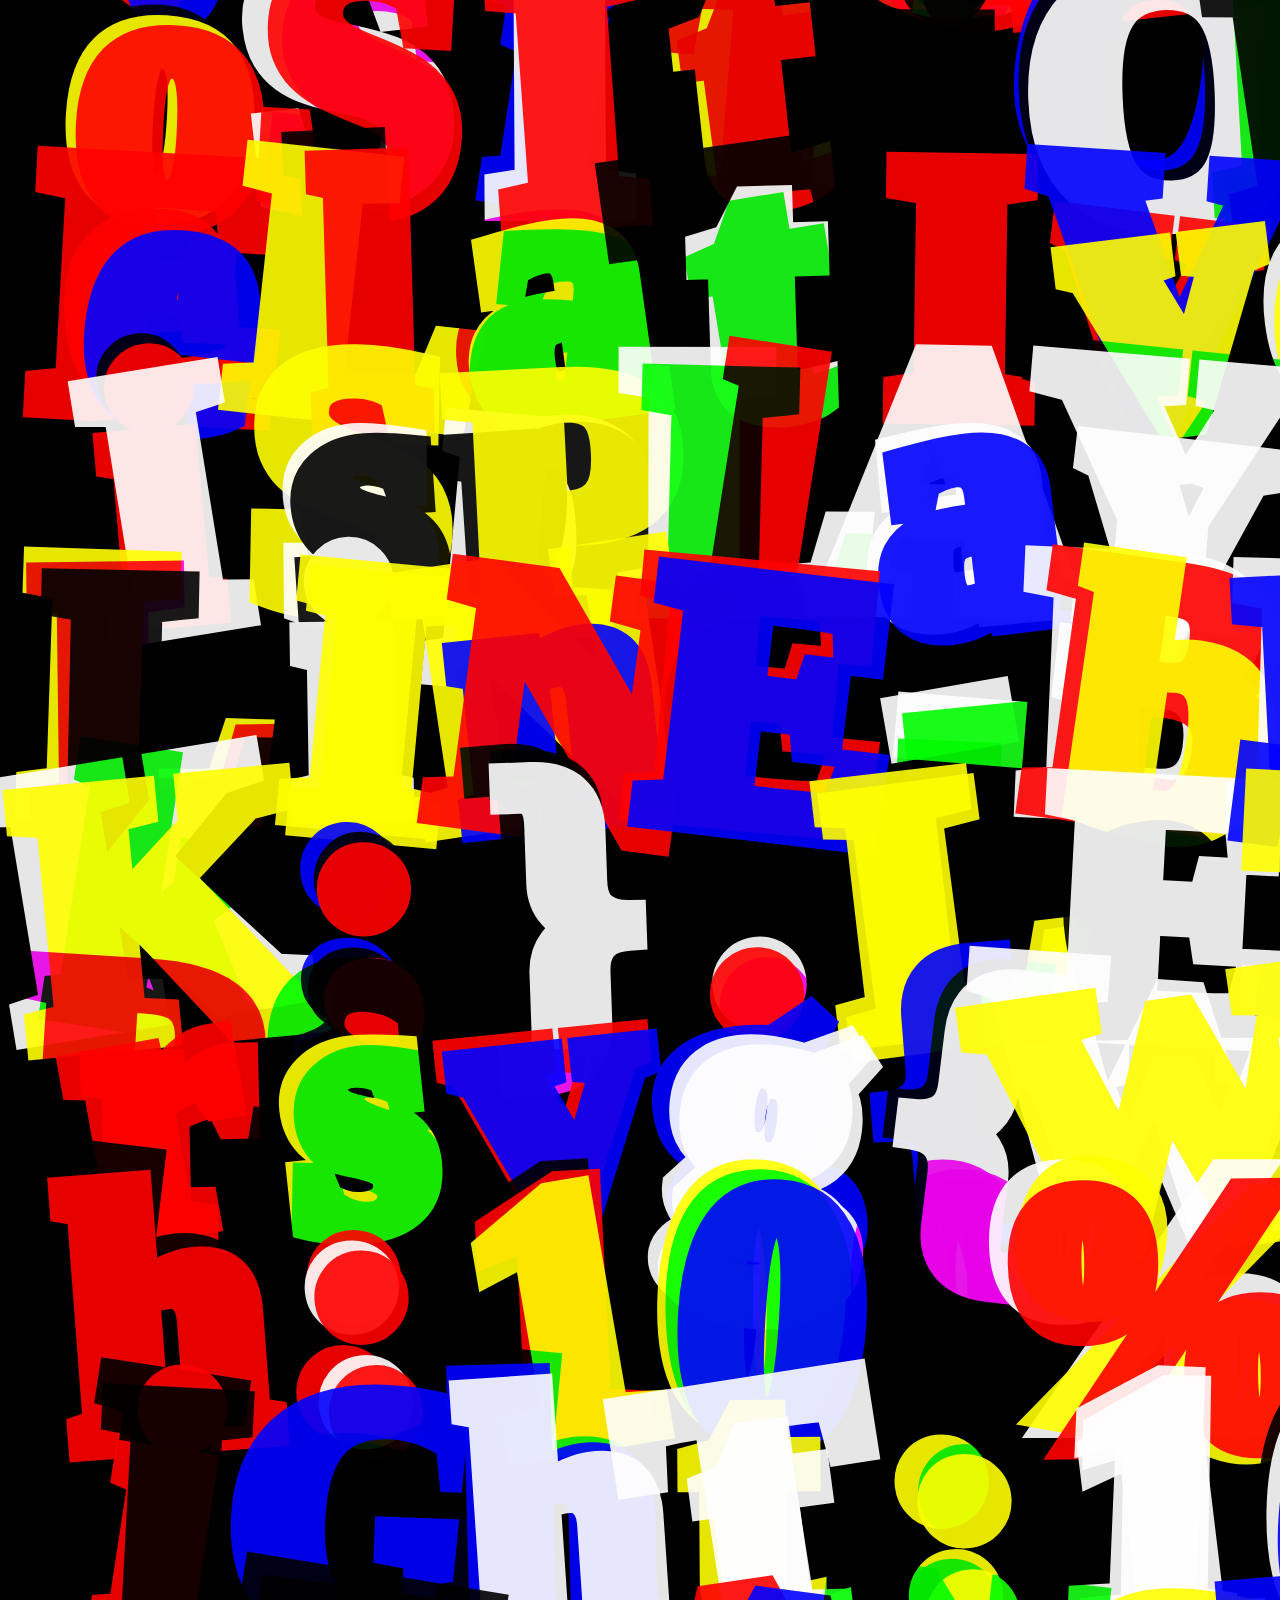
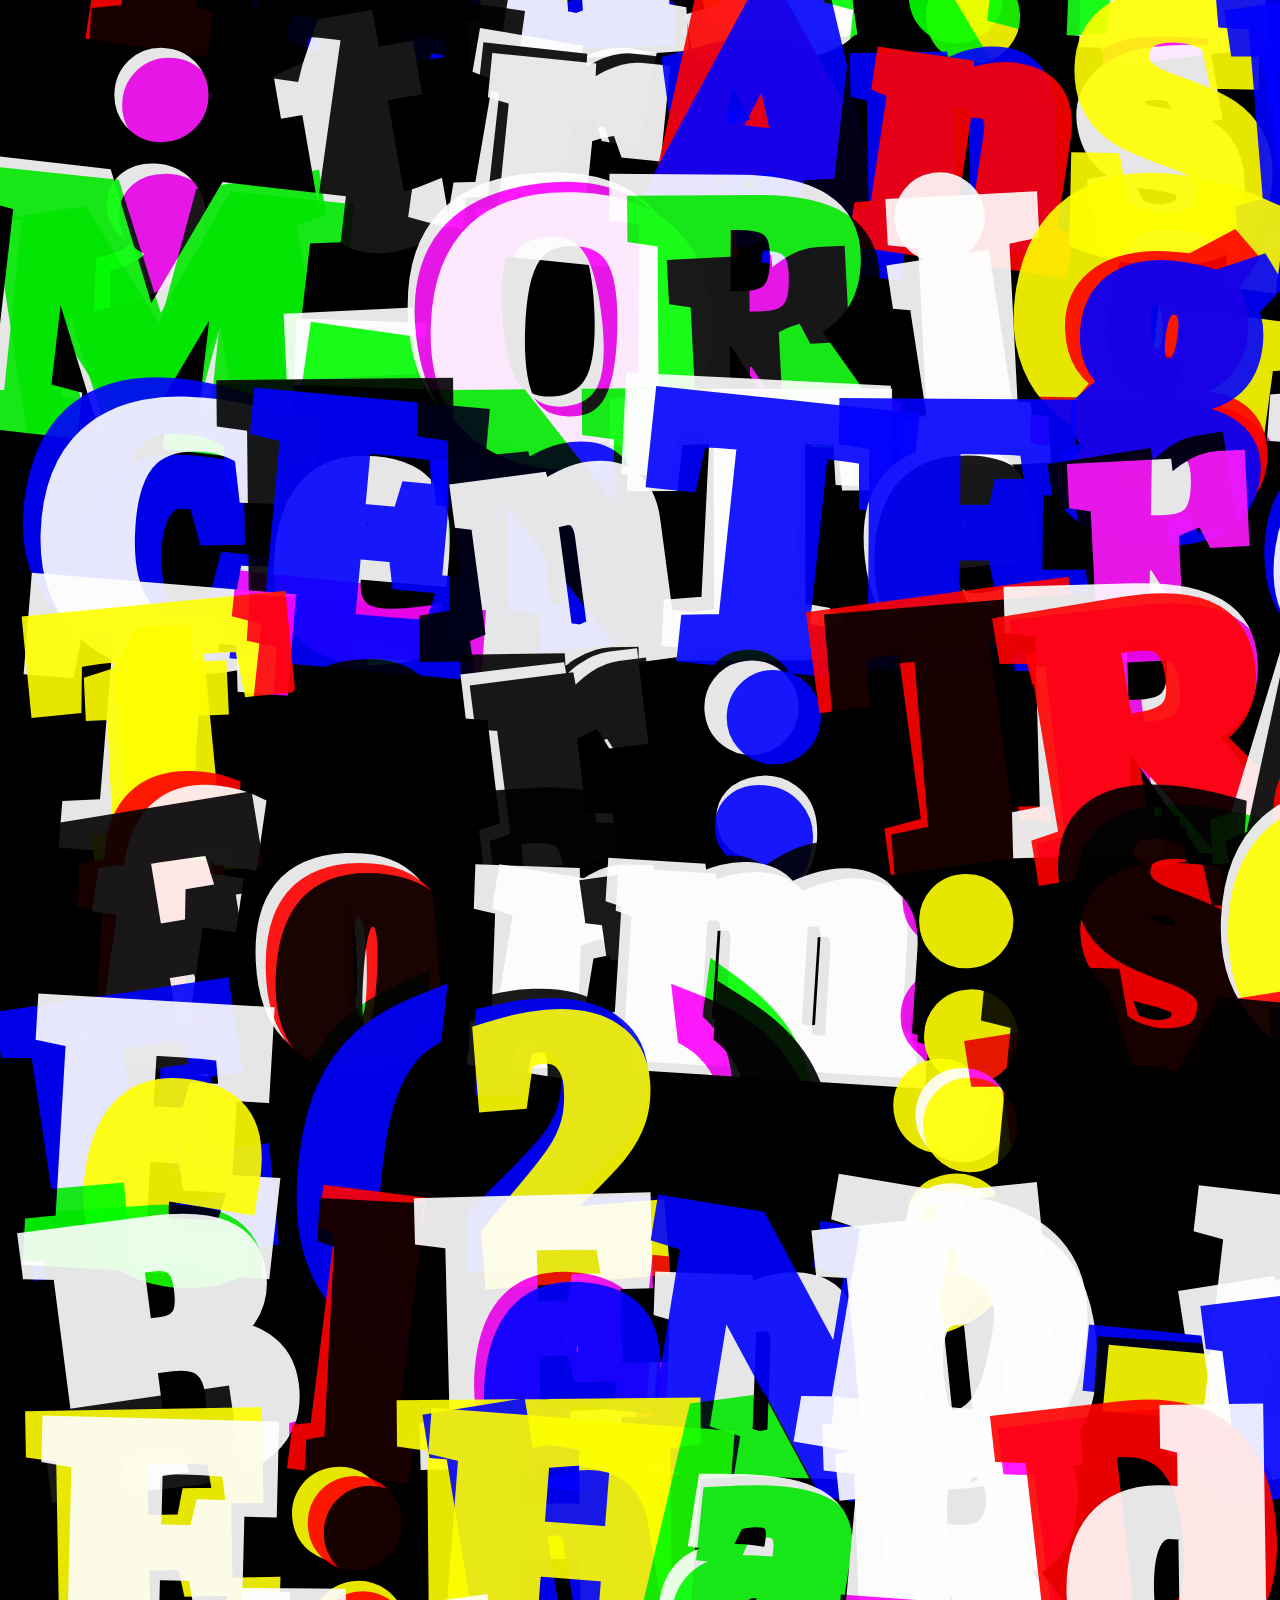
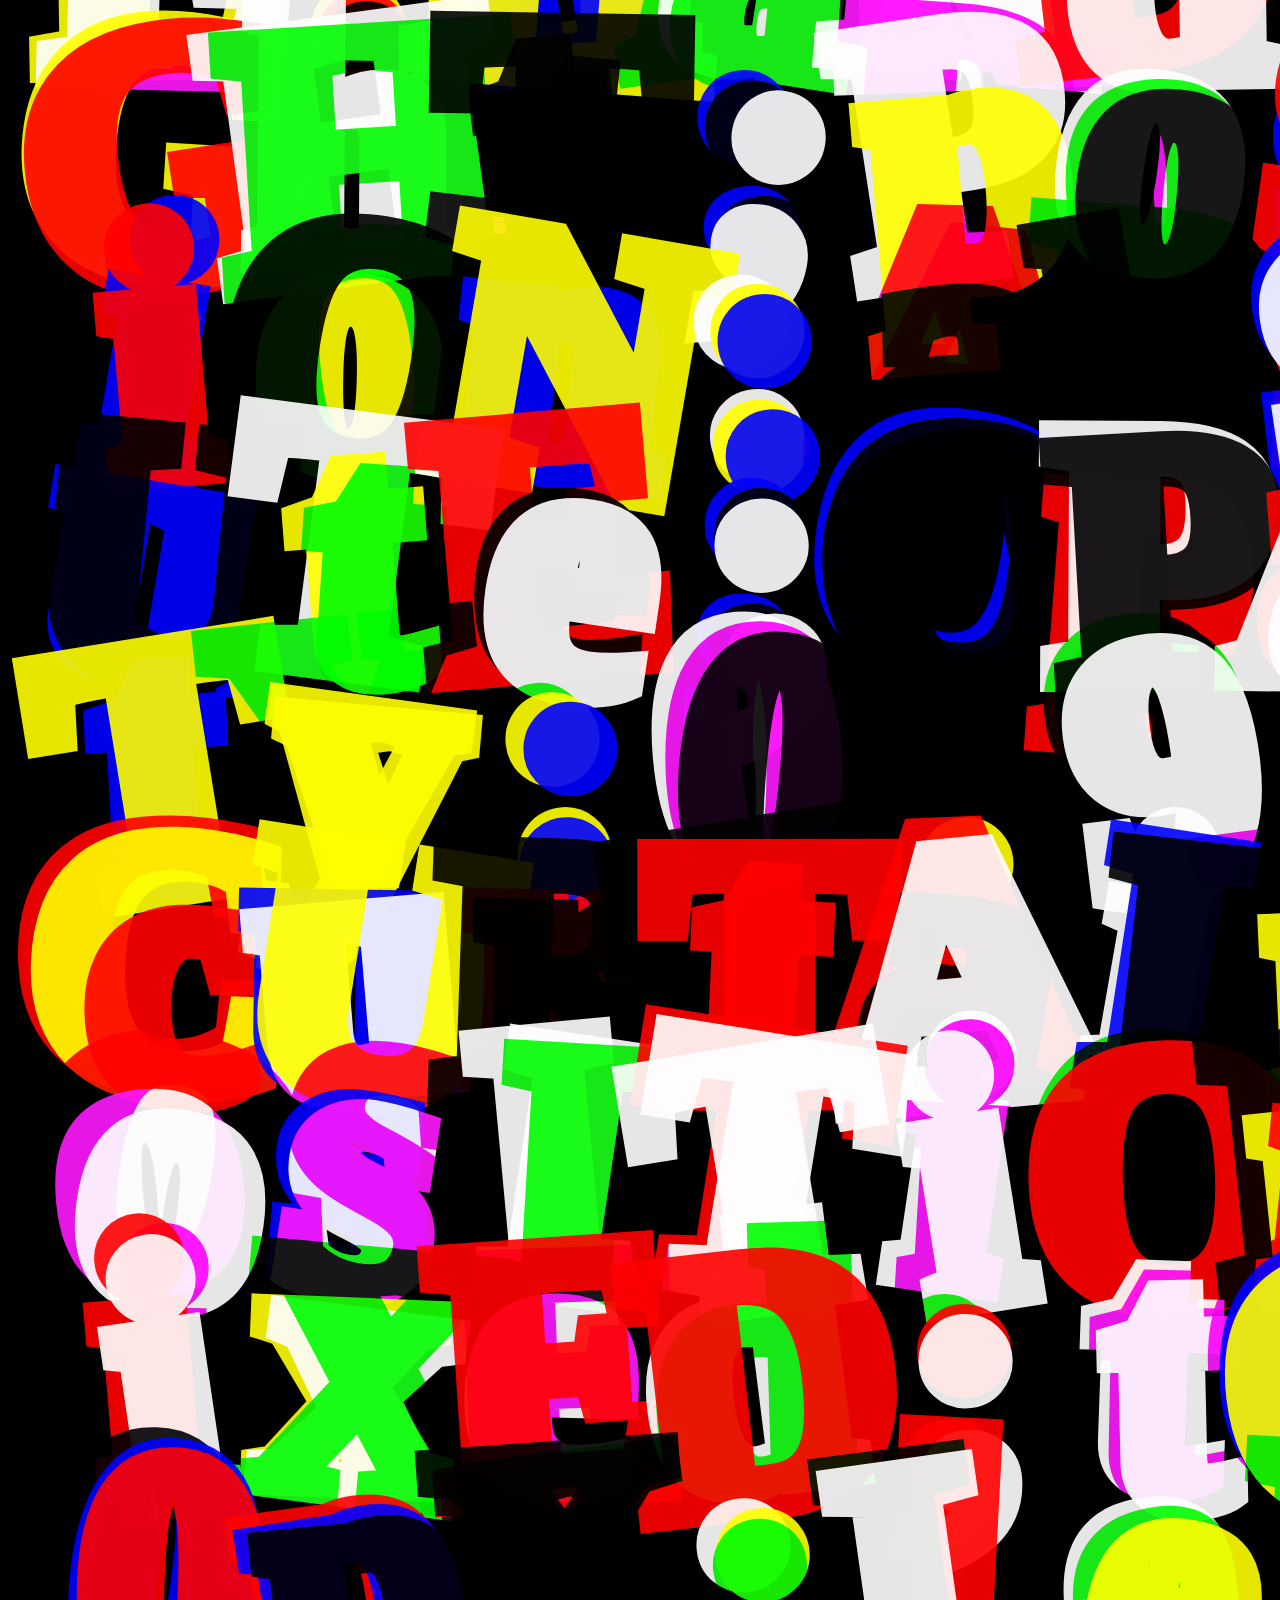
==== commit 2b265264: "upd: remove some comments" ====
--- a/index.html
+++ b/index.html
@@ -128,7 +128,6 @@
                     letterSvg.classList.add('letterSvg');
                     letterSvg.style.top = SAME_LETTER_SHIFT * j + 'px';
                     letterSvg.style.left = SAME_LETTER_SHIFT * j + 'px';
-                    // letterSvg.setAttributeNS(SVG_NS, 'viewBox', '0 0 100 100');
                     // letterSvg.setAttributeNS(SVG_NS, 'preserveAspectRatio', 'xMidYMid slice');
                     letterSvg.setAttribute('viewBox', '0 0 100 100');
                     letterSvg.setAttribute('preserveAspectRatio', 'xMidYMid slice');
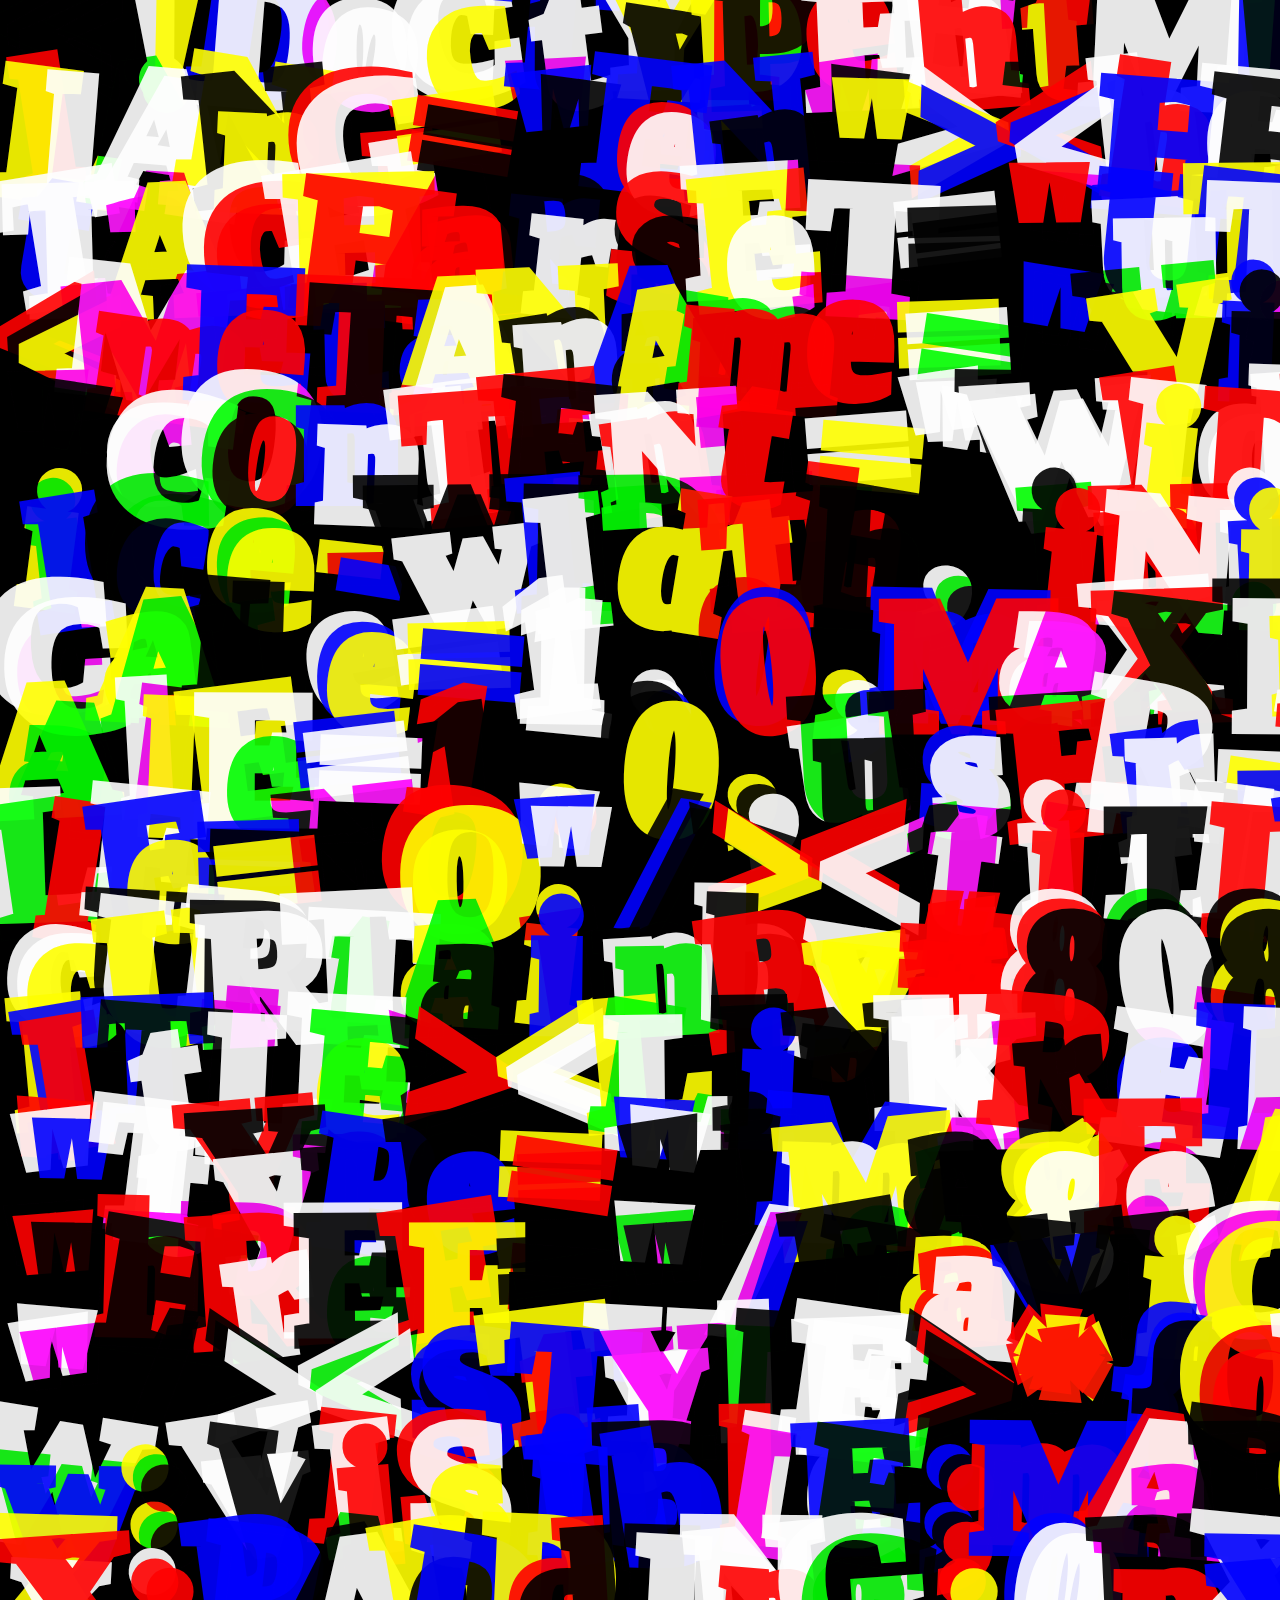
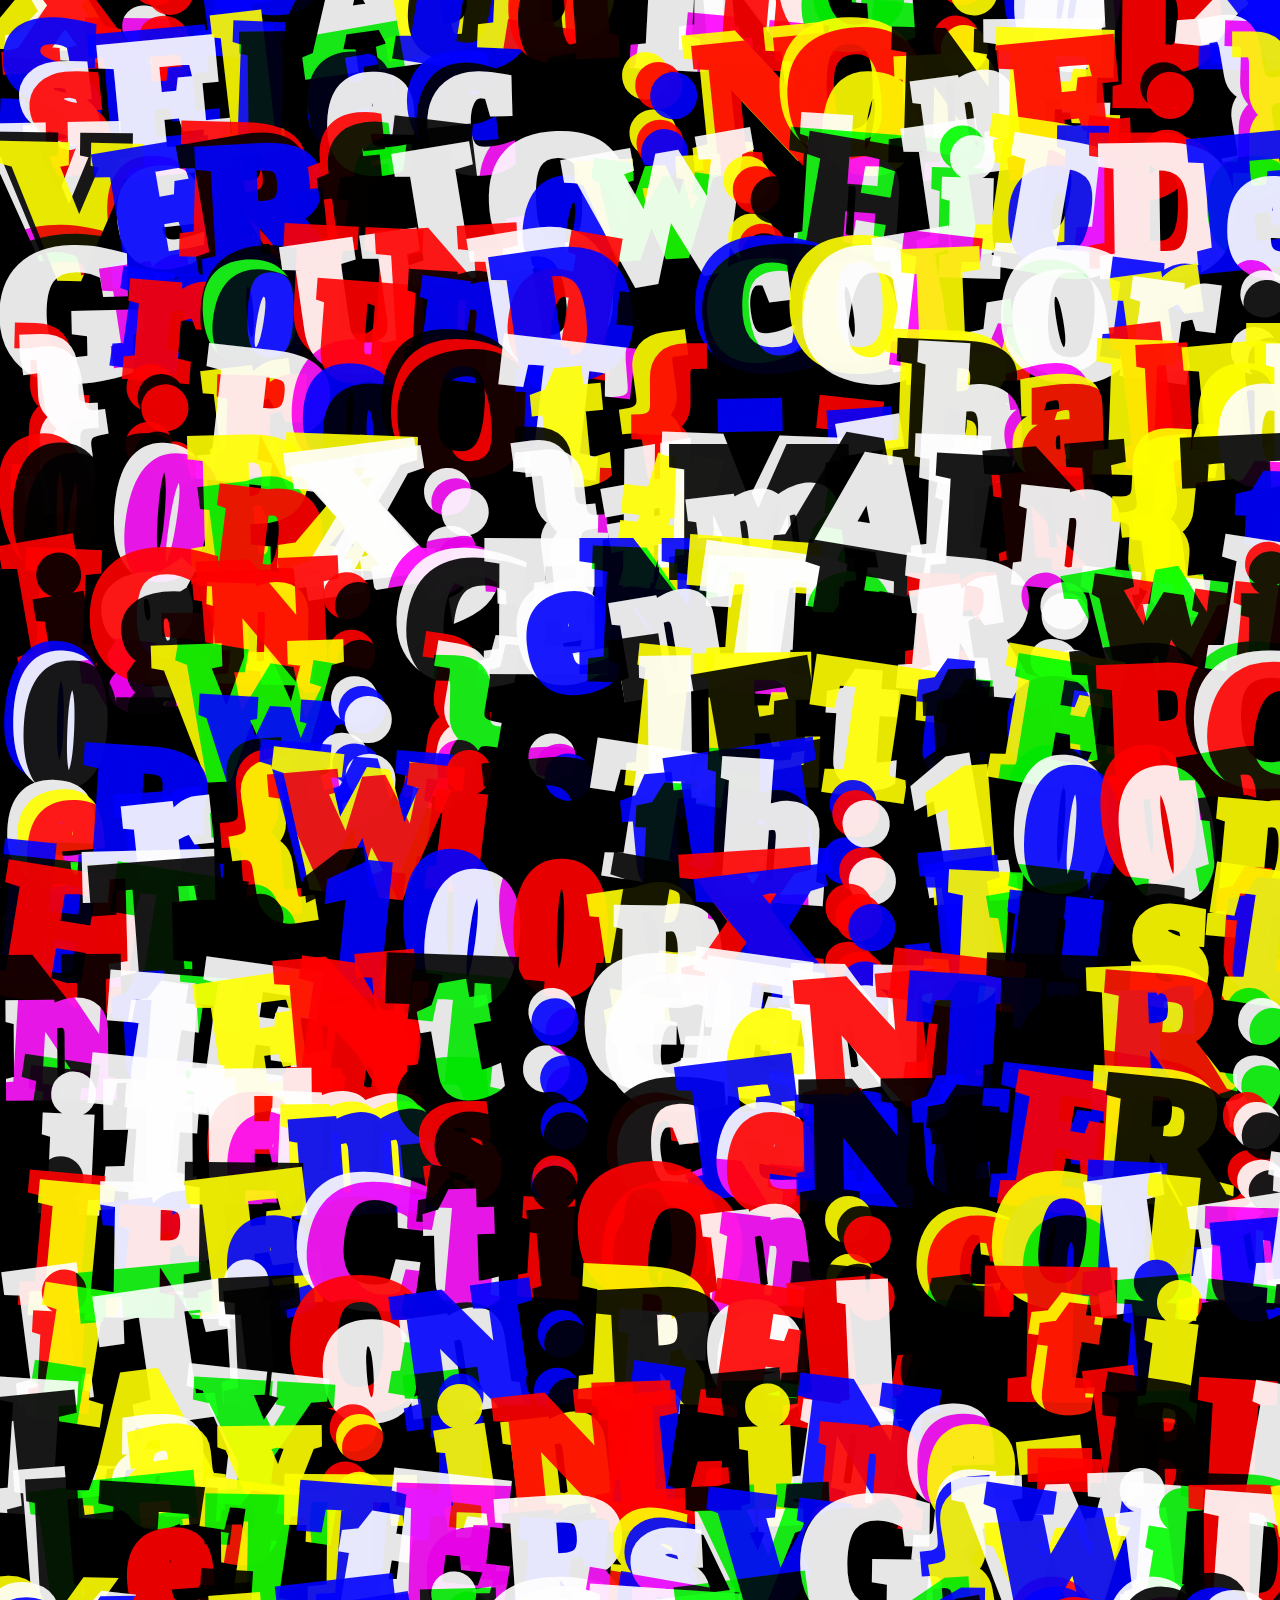
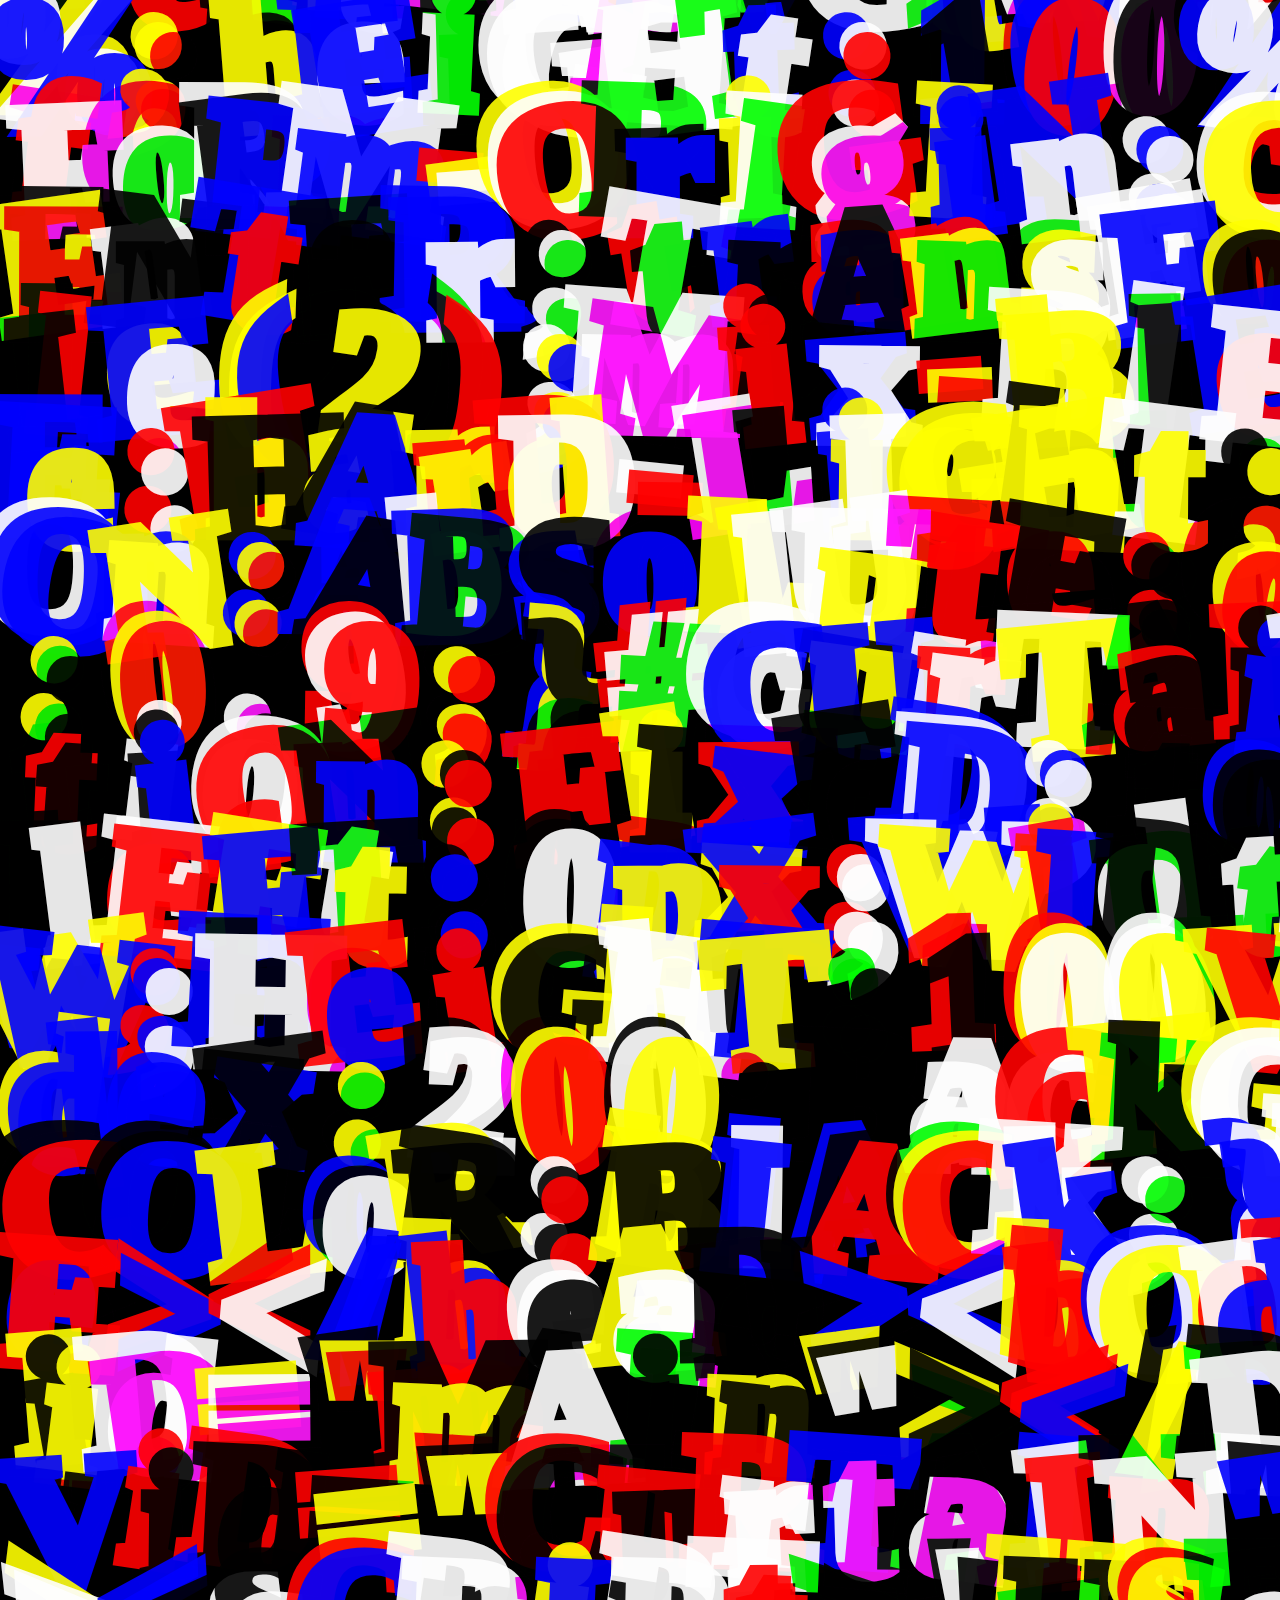
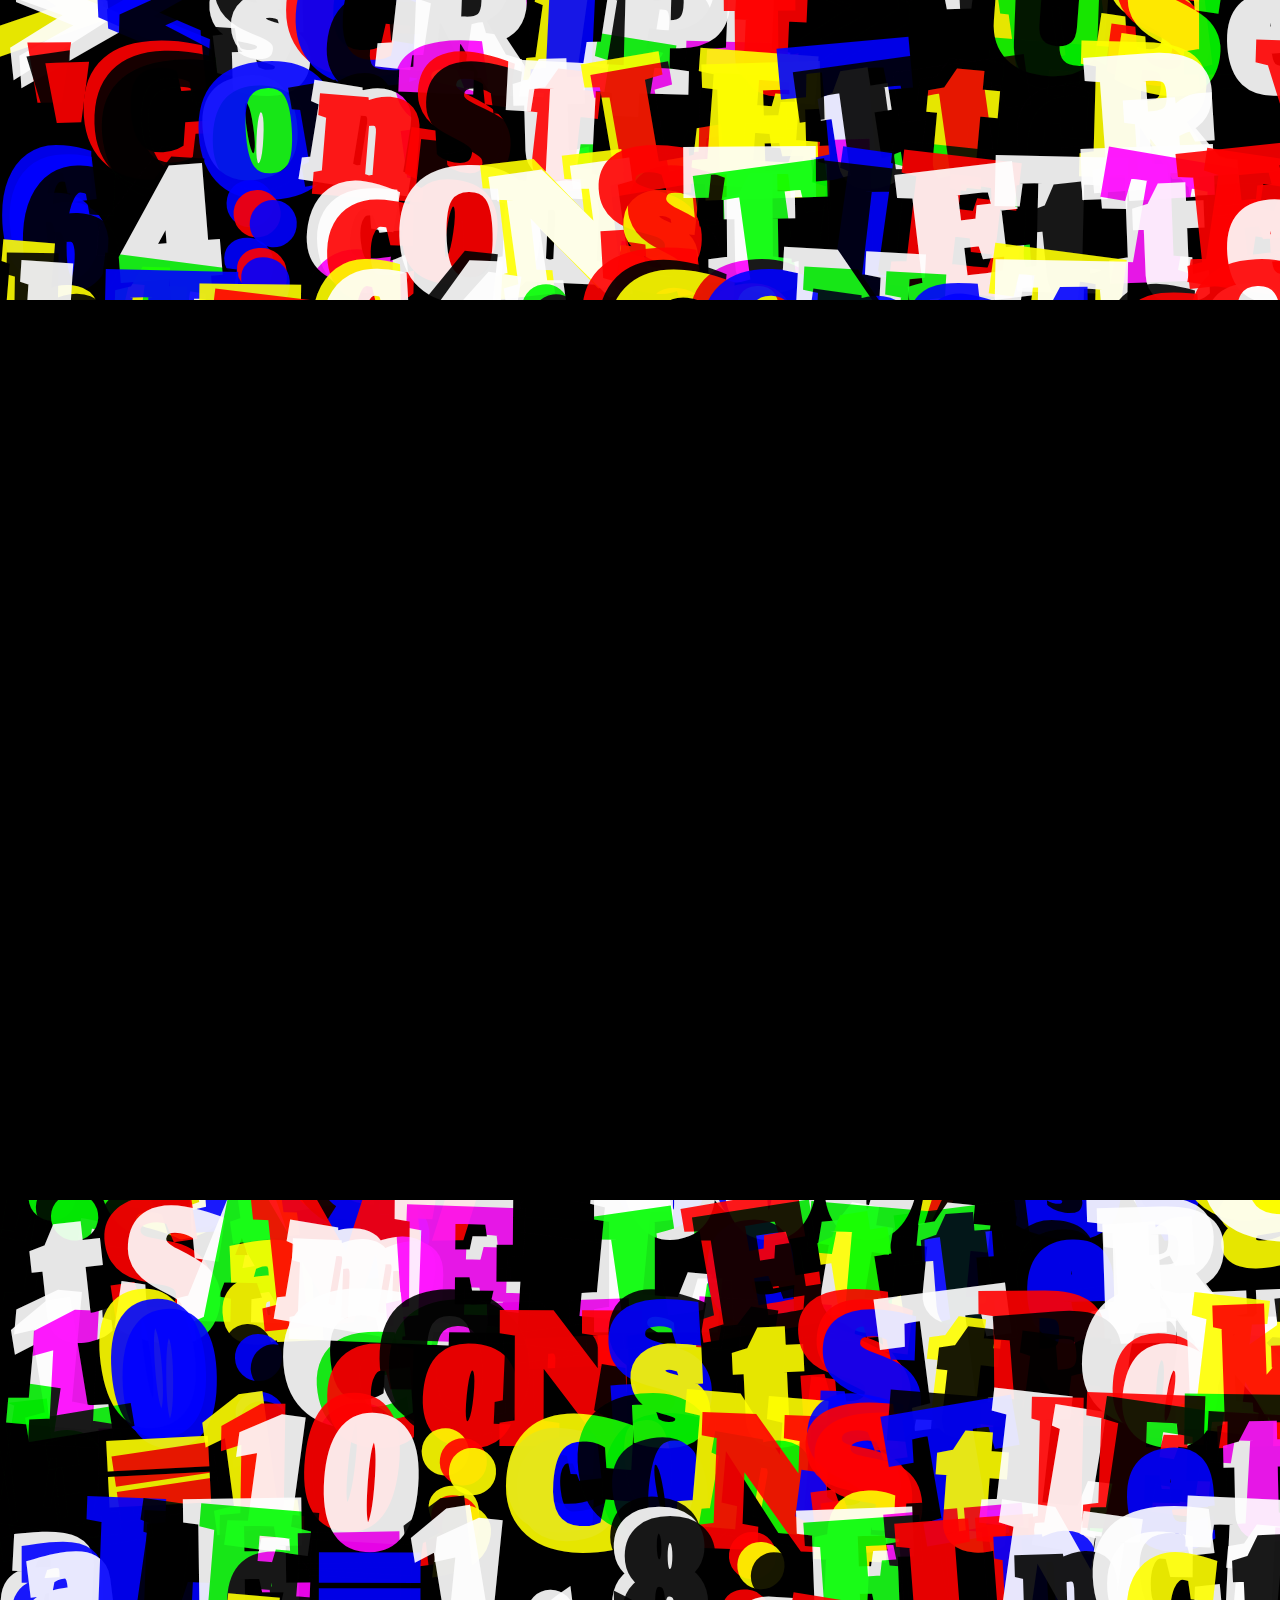
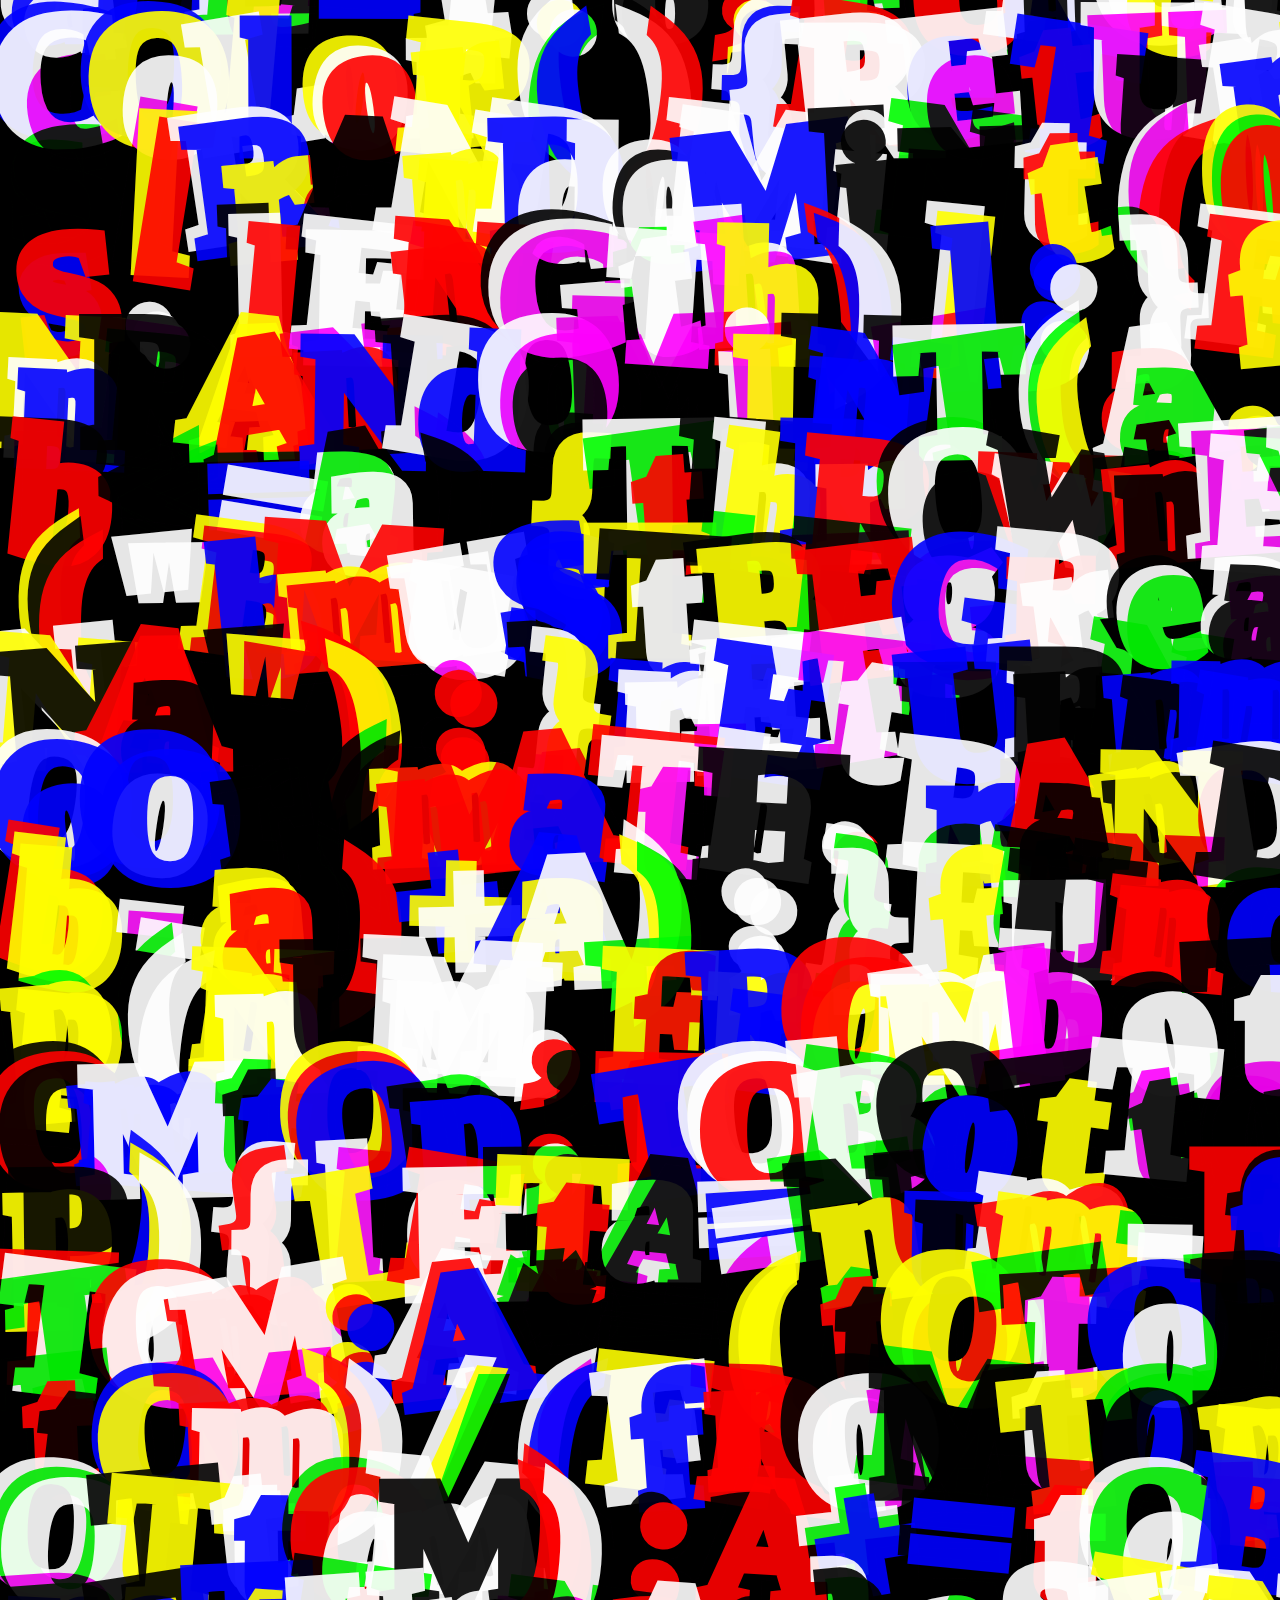
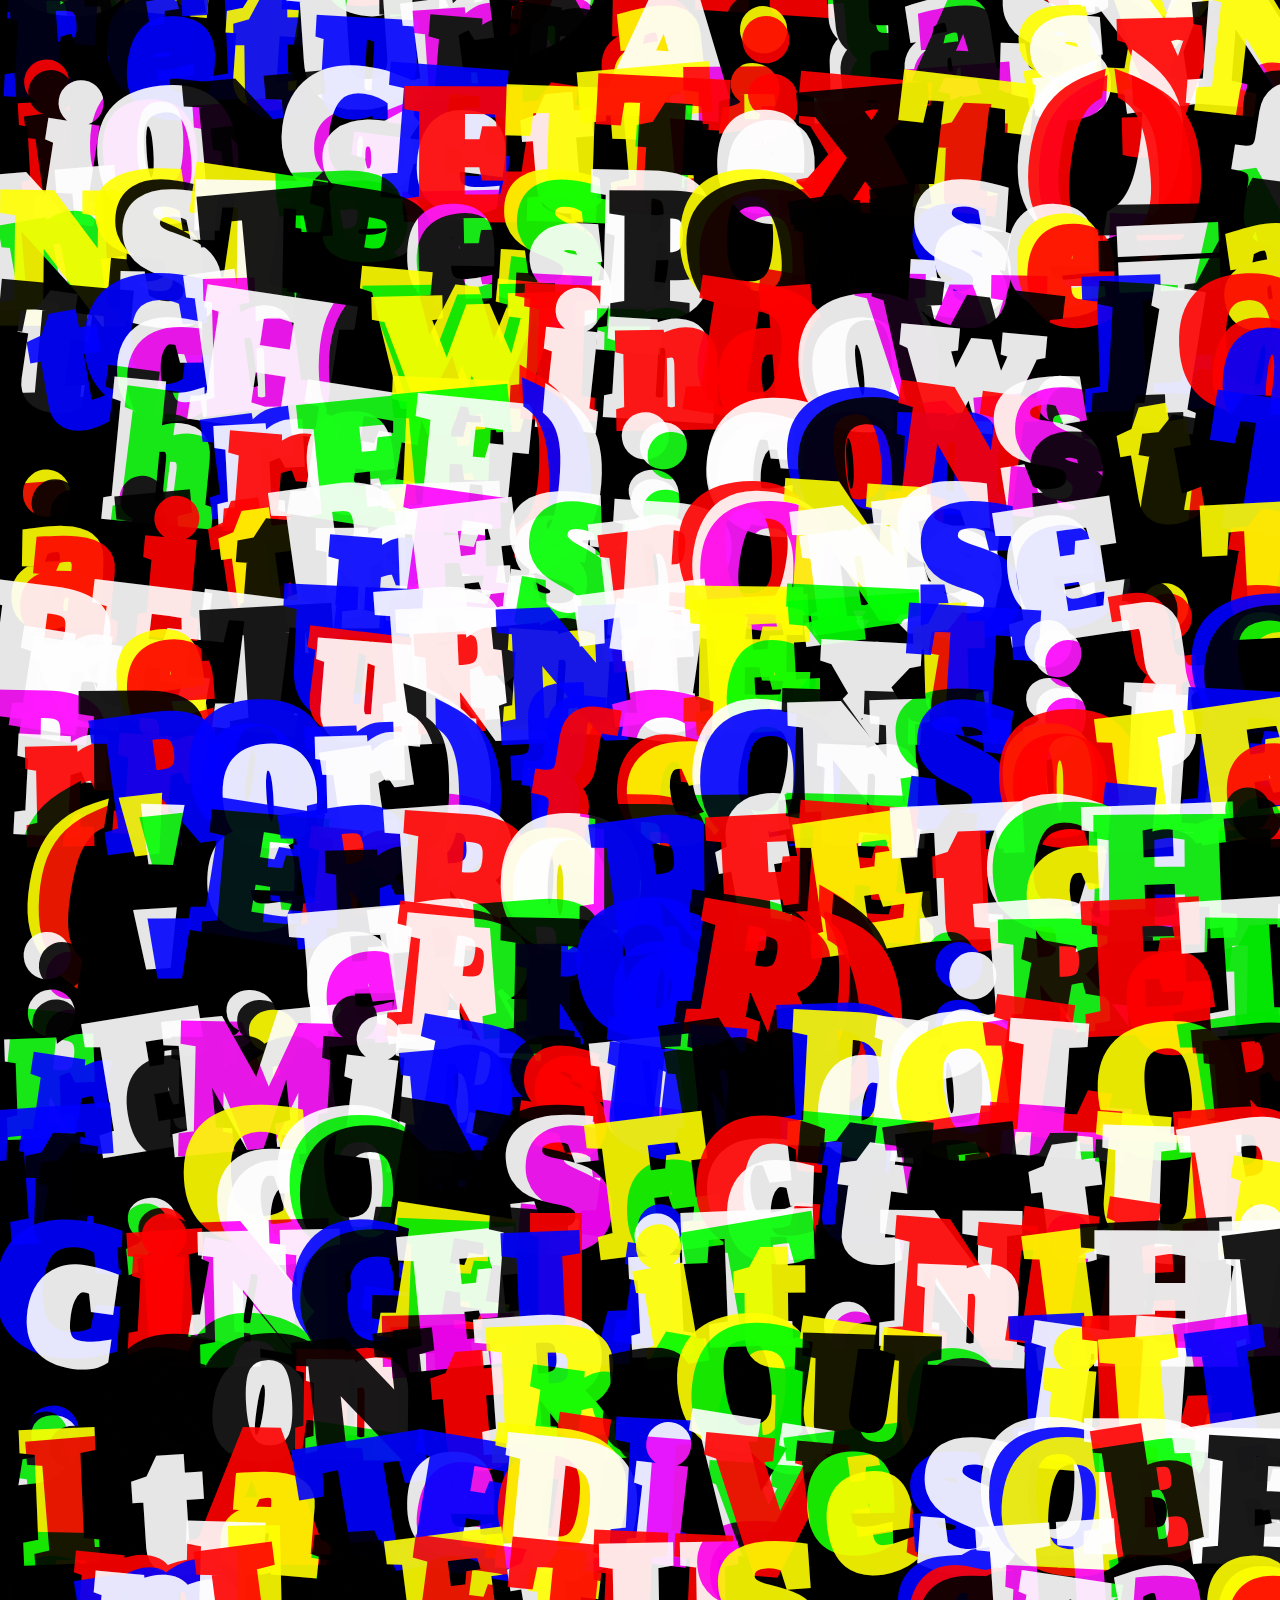
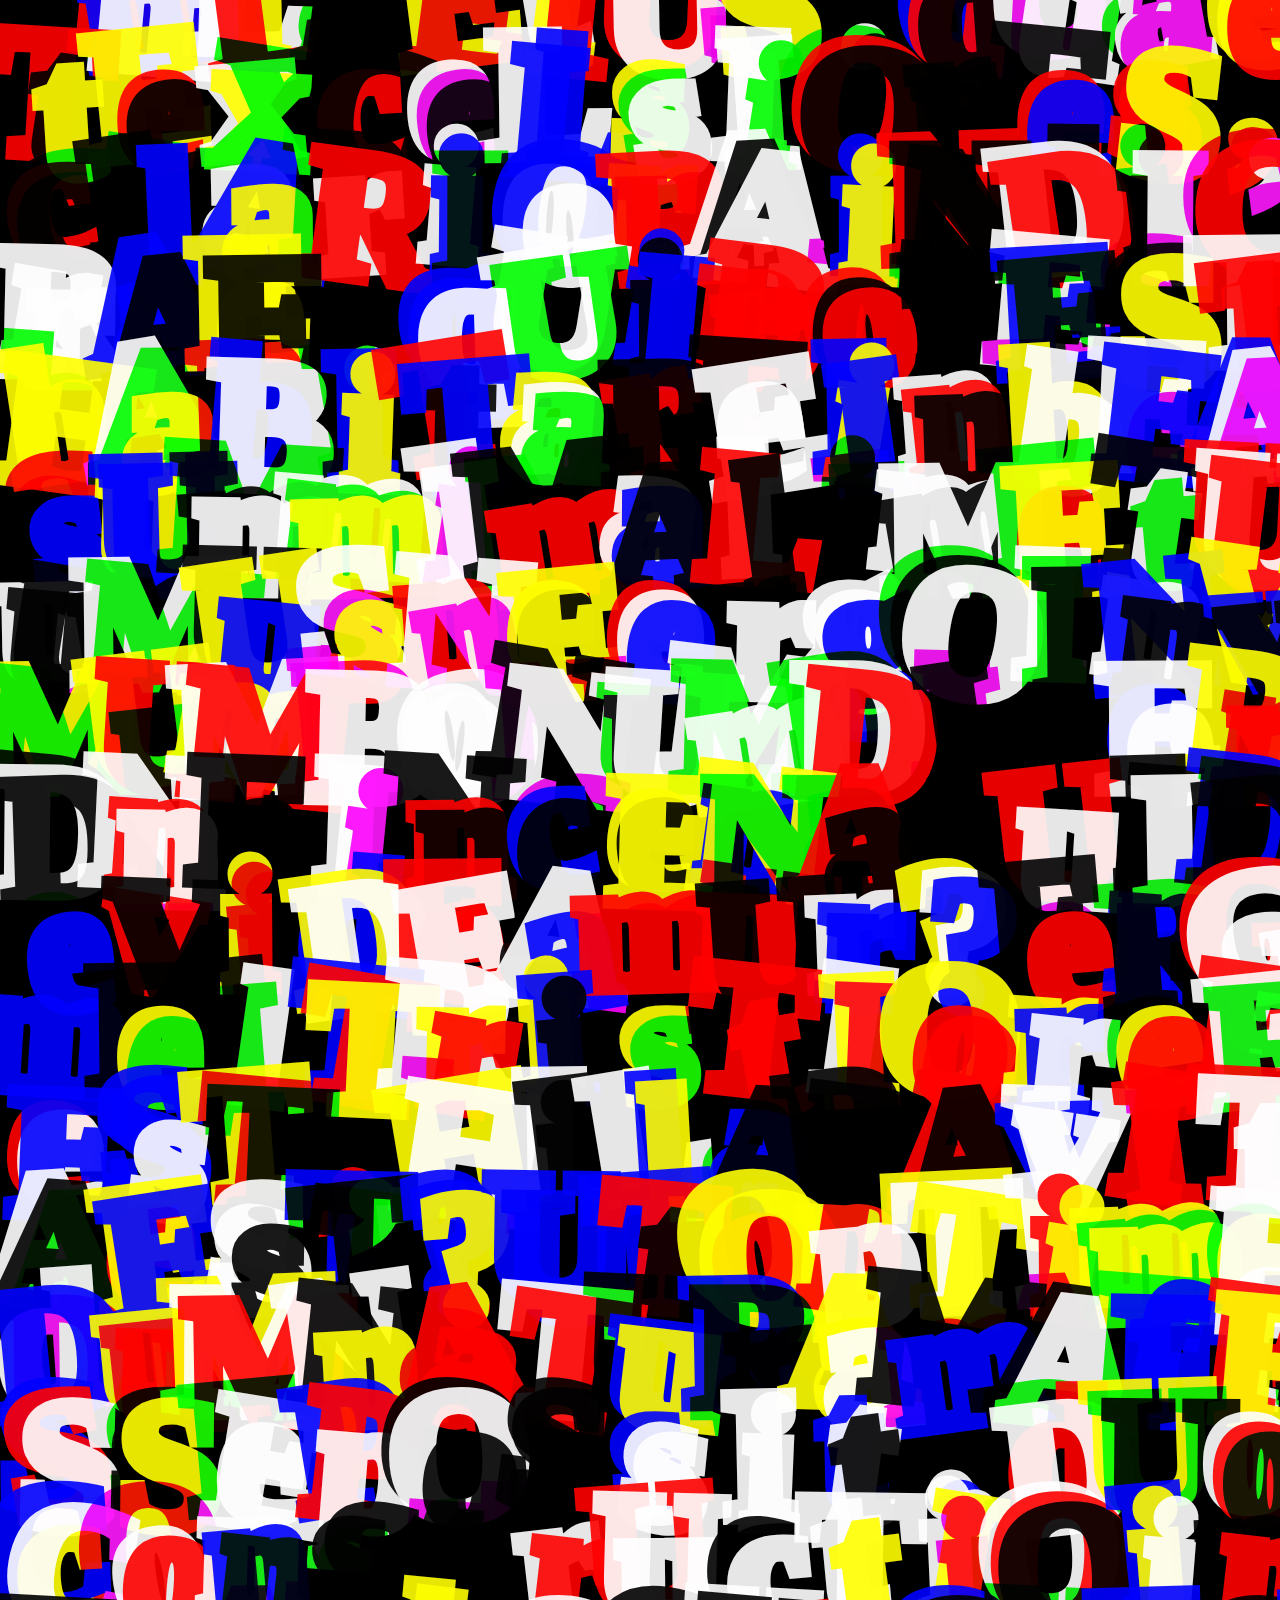
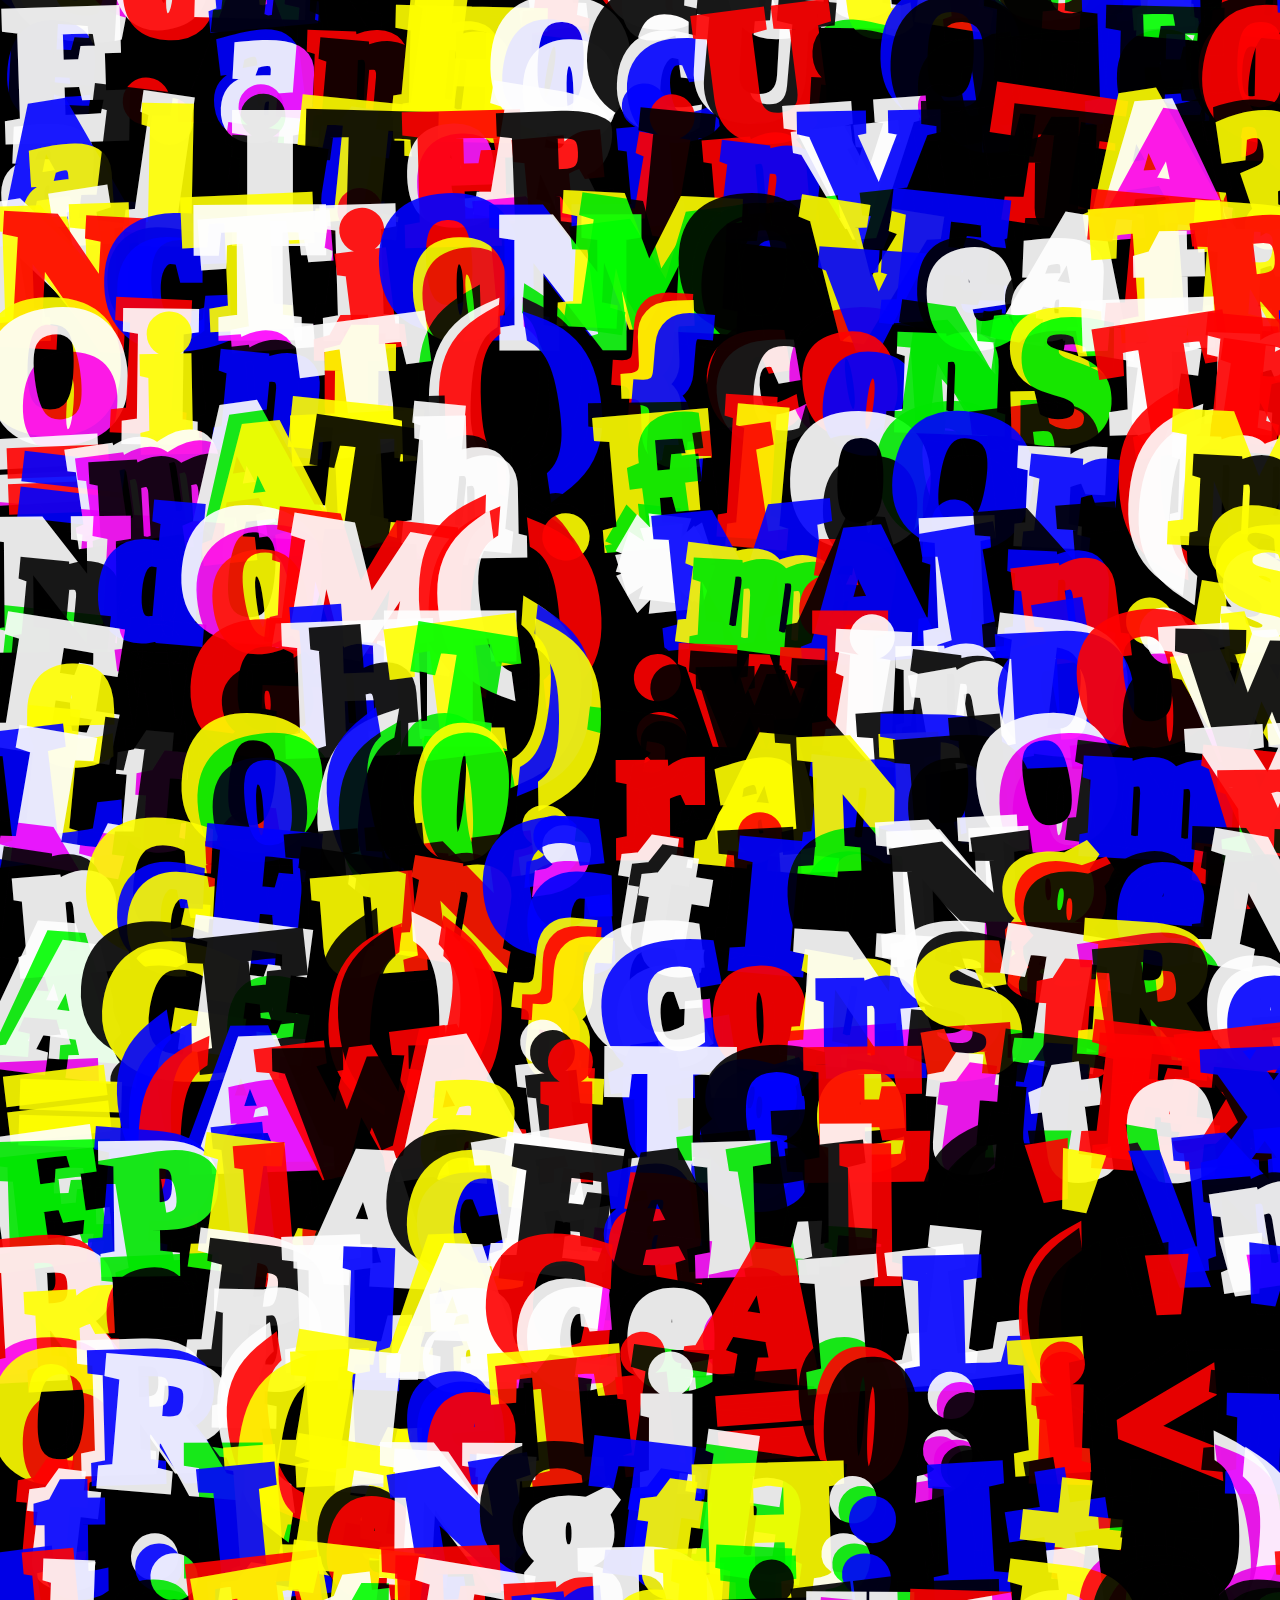
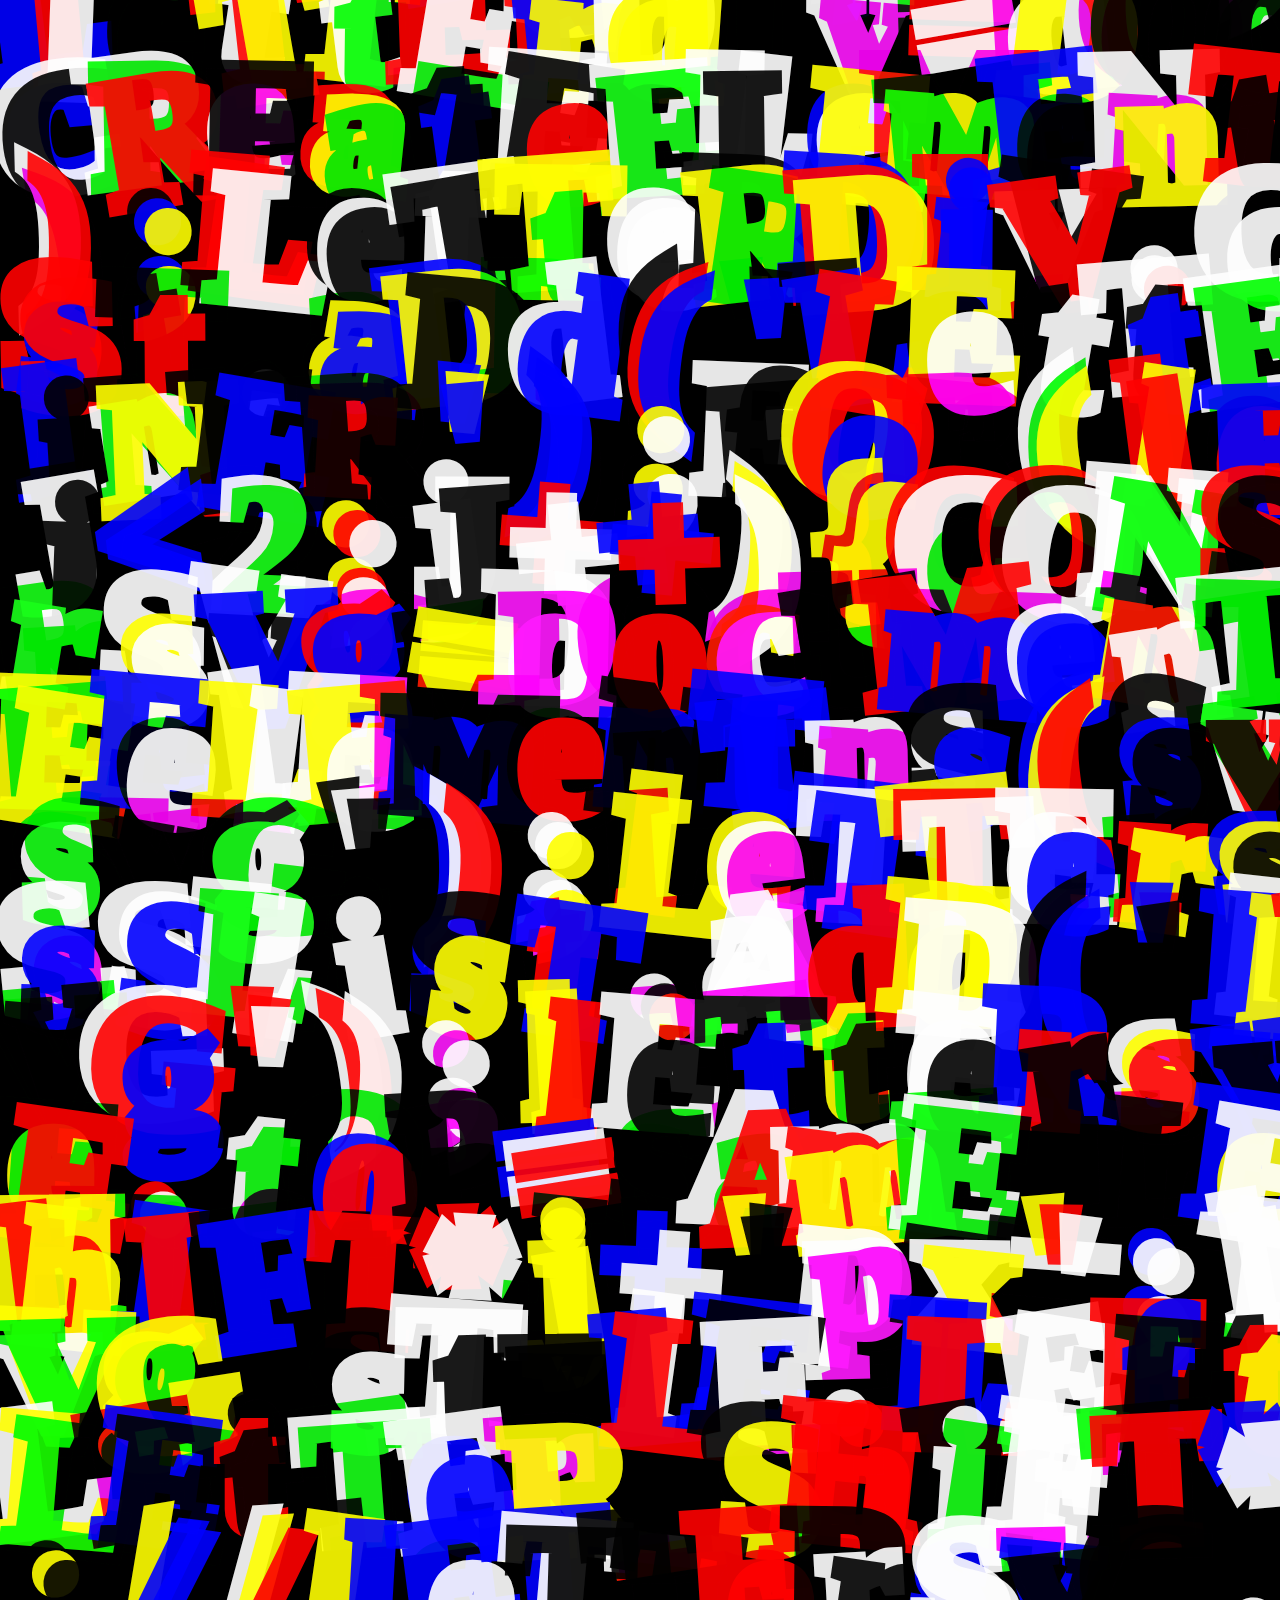
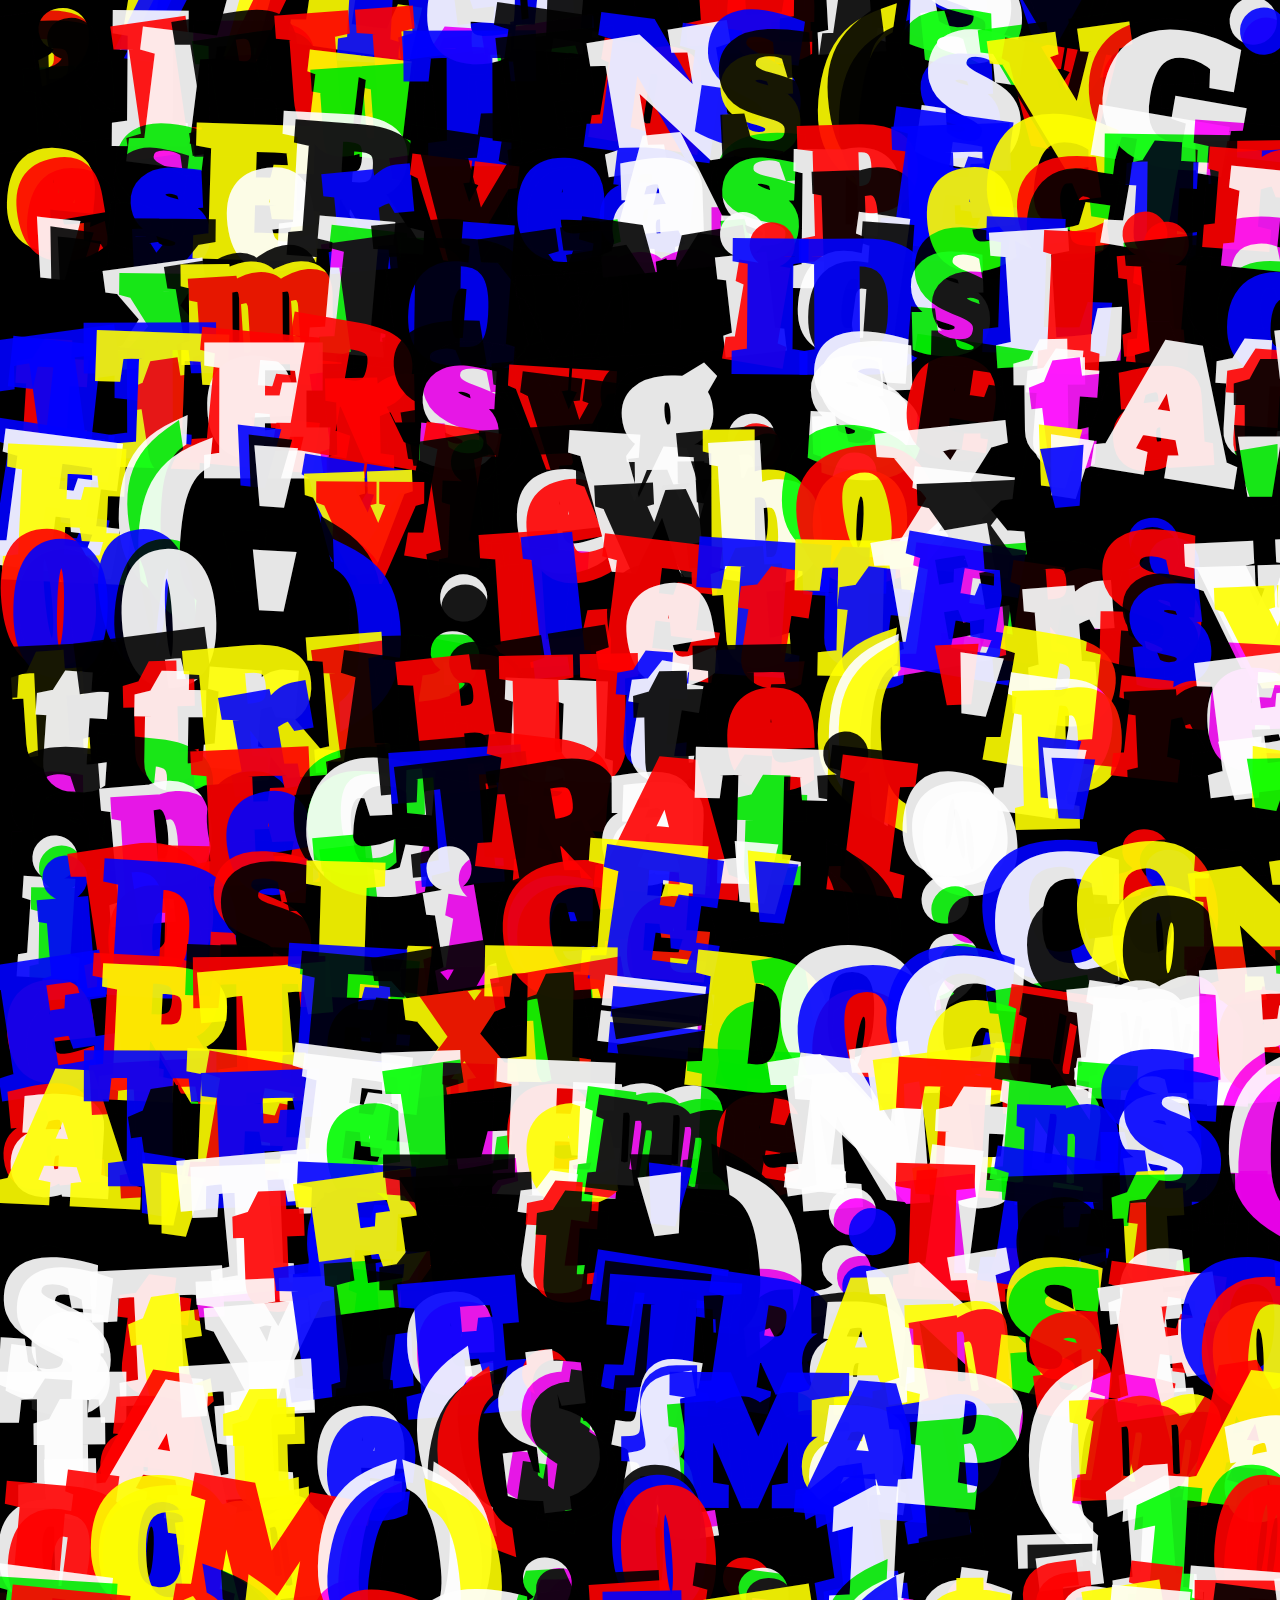
==== commit 7852a1b4: "upd: smaller size" ====
--- a/index.html
+++ b/index.html
@@ -2,7 +2,7 @@
 <html lang="en">
 <head>
     <meta charset="UTF-8" />
-    <meta name="viewport" content="width=device-width, initial-scale=1.0" />
+    <meta name="viewport" content="width=device-width, initial-scale=1.0, maximum-scale=1.0, user-scalable=no" />
     <title>Iron Curtain by #808080</title>
     <link rel="icon" type="image/x-icon" href="/favicon.ico" />
     <style>
@@ -29,8 +29,8 @@
 
 
         .letterContainer {
-            width: 200px;
-            height: 200px;
+            width: 100px;
+            height: 100px;
             justify-content: center;
             align-items: center;
             flex-direction: column;
@@ -66,9 +66,8 @@
     <script>
         'use strict'
 
-        const LETTER_WIDTH = 128;
-        const LETTER_HEIGHT = 128;
-        const LETTERS_COUNT = 256;
+        const LETTER_WIDTH = 64;
+        const LETTER_HEIGHT = 64;
         const COLORS = [
             'red',
             'green',
